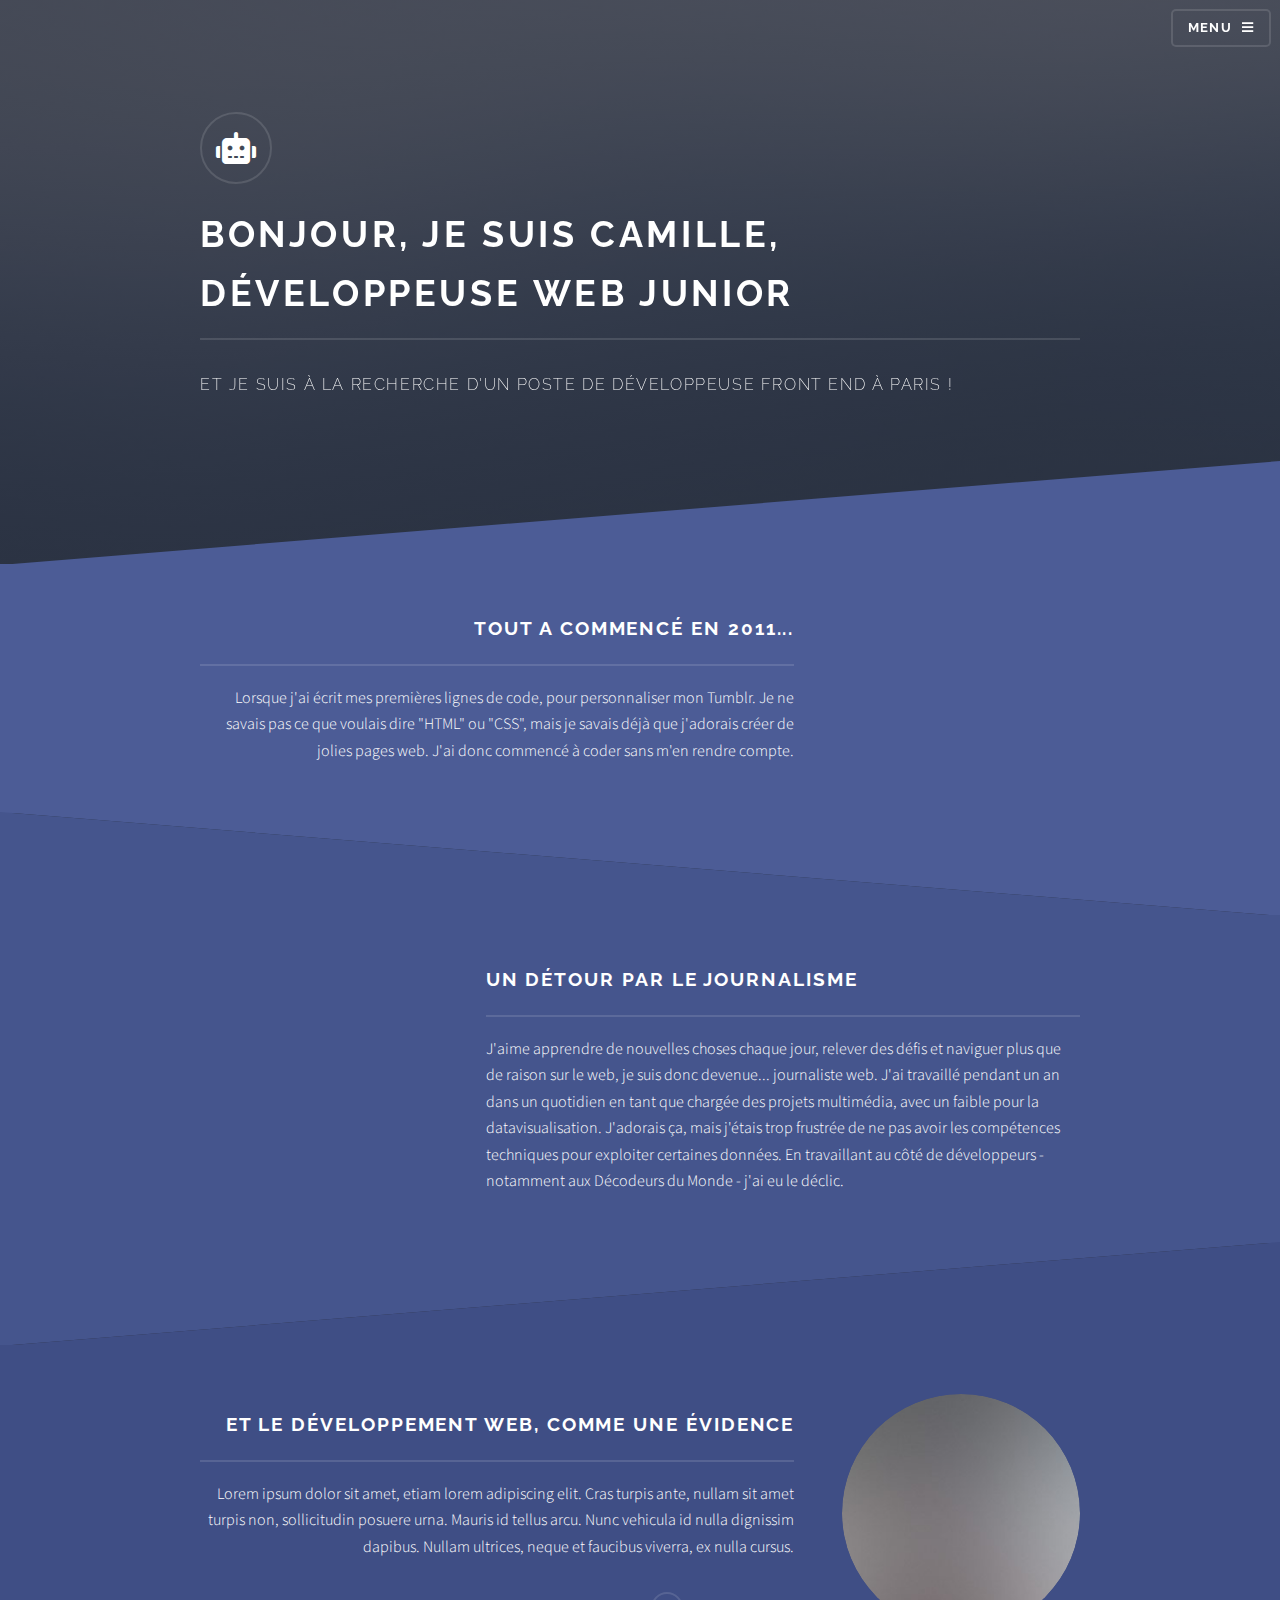
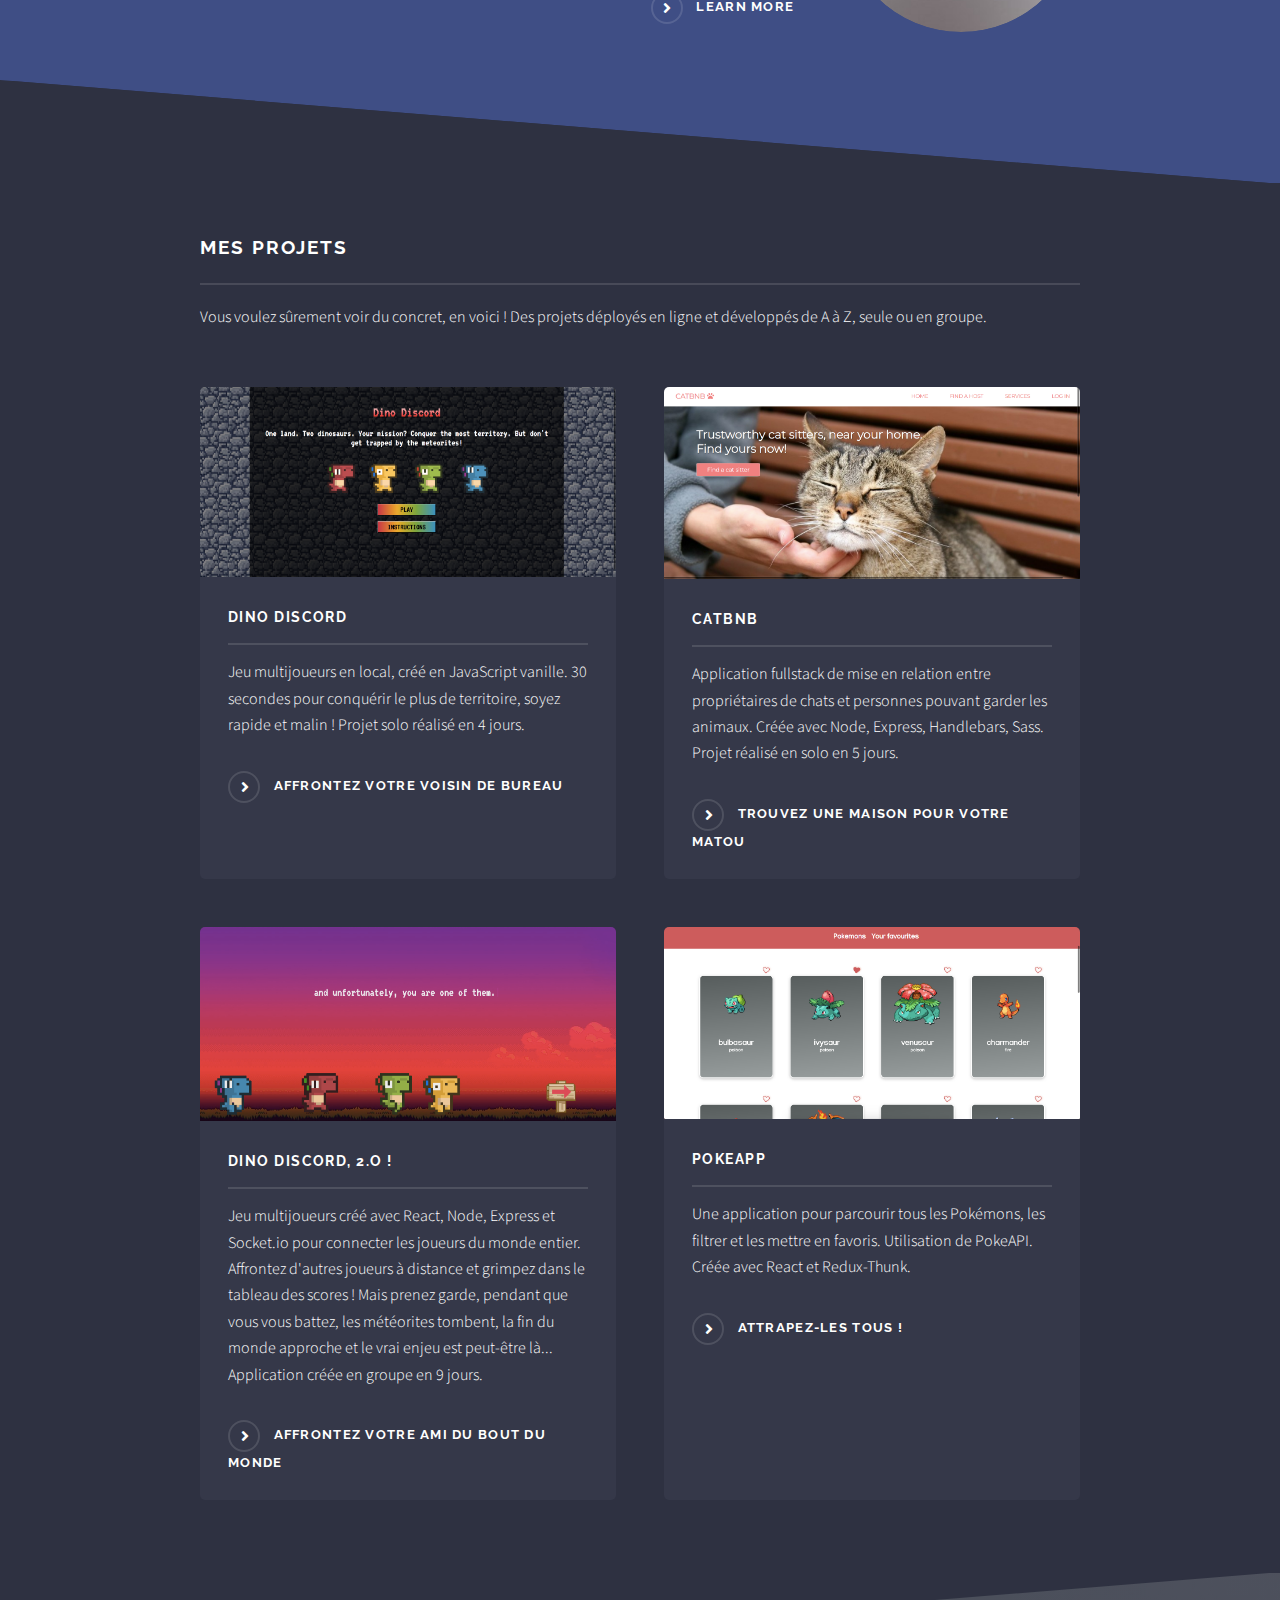
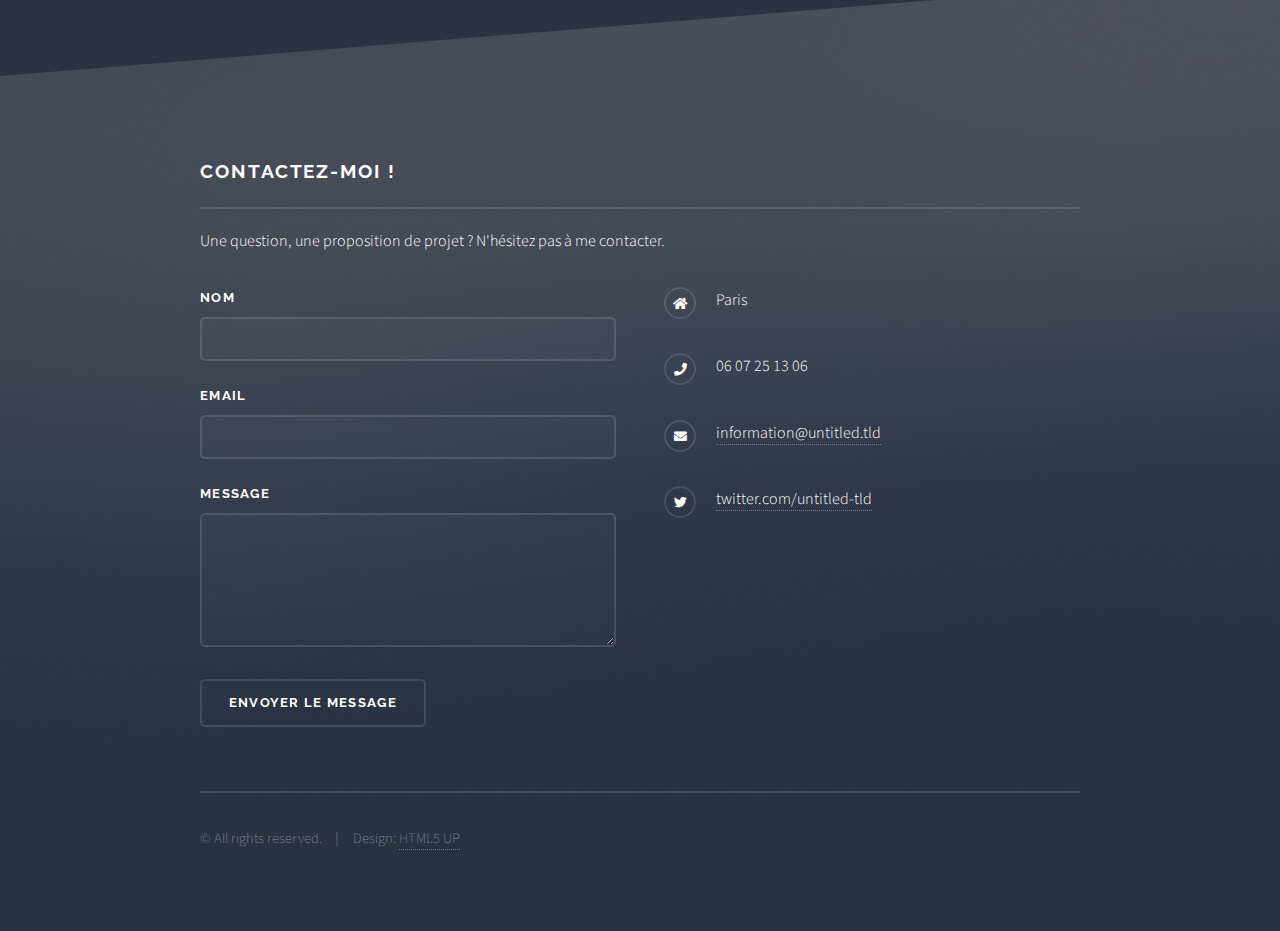
==== index.html @ 01e0acda "section journalisme ok" ====
<!DOCTYPE HTML>
<!--
	Solid State by HTML5 UP
	html5up.net | @ajlkn
	Free for personal and commercial use under the CCA 3.0 license (html5up.net/license)
-->
<html>
	<head>
		<title>Camille Charpentier | Développeuse web junior | React | JavaScript</title>
		<meta charset="utf-8" />
		<meta name="viewport" content="width=device-width, initial-scale=1, user-scalable=no" />
		<link rel="stylesheet" href="assets/css/main.css" />
		<noscript><link rel="stylesheet" href="assets/css/noscript.css" /></noscript>
	</head>
	<body class="is-preload">

		<!-- Page Wrapper -->
			<div id="page-wrapper">

				<!-- Header -->
					<header id="header" class="alt">
						<h1><a href="index.html">Camille Charpentier | Développeuse web junior</a></h1>
						<nav>
							<a href="#menu">Menu</a>
						</nav>
					</header>

				<!-- Menu -->
					<nav id="menu">
						<div class="inner">
							<h2>Menu</h2>
							<ul class="links">
								<li><a href="#">Home</a></li>
								<li><a href="#">Generic</a></li>
								<li><a href="#">Elements</a></li>
							</ul>
							<a href="#" class="close">Fermer</a>
						</div>
					</nav>

				<!-- Banner -->
					<section id="banner">
						<div class="inner">
							<div class="logo"><span class="icon"><i class="fas fa-robot"></i></span></div>
							<h2>Bonjour, je suis Camille, développeuse web junior</h2>
							<p>Et je suis à la recherche d'un poste de développeuse front end à Paris !</p>
						</div>
					</section>

				<!-- Wrapper -->
					<section id="wrapper">

						<!-- One -->
							<section id="one" class="wrapper spotlight style1">
								<div class="inner">
									<a href="#" class="image"><img src="https://i.imgur.com/peauWbw.gif" alt="" /></a>
									<div class="content">
										<h2 class="major">Tout a commencé en 2011...</h2>
										<p>Lorsque j'ai écrit mes premières lignes de code, pour personnaliser mon Tumblr. Je ne savais pas ce que voulais dire "HTML" ou "CSS", mais je savais déjà que j'adorais créer de jolies pages web. J'ai donc commencé à coder sans m'en rendre compte.</p>
									</div>
								</div>
							</section>

						<!-- Two -->
							<section id="two" class="wrapper alt spotlight style2">
								<div class="inner">
									<a href="#" class="image"><img src="./images/lemonde.gif" alt="" /></a>
									<div class="content">
										<h2 class="major">Un détour par le journalisme</h2>
										<p>J'aime apprendre de nouvelles choses chaque jour, relever des défis et naviguer plus que de raison sur le web, je suis donc devenue... journaliste web. J'ai travaillé pendant un an dans un quotidien en tant que chargée des projets multimédia, avec un faible pour la datavisualisation. J'adorais ça, mais j'étais trop frustrée de ne pas avoir les compétences techniques pour exploiter certaines données. En travaillant au côté de développeurs - notamment aux Décodeurs du Monde - j'ai eu le déclic.</p>
									</div>
								</div>
							</section>

						<!-- Three -->
							<section id="three" class="wrapper spotlight style3">
								<div class="inner">
									<a href="#" class="image"><img src="images/pic03.jpg" alt="" /></a>
									<div class="content">
										<h2 class="major">Et le développement web, comme une évidence</h2>
										<p>Lorem ipsum dolor sit amet, etiam lorem adipiscing elit. Cras turpis ante, nullam sit amet turpis non, sollicitudin posuere urna. Mauris id tellus arcu. Nunc vehicula id nulla dignissim dapibus. Nullam ultrices, neque et faucibus viverra, ex nulla cursus.</p>
										<a href="#" class="special">Learn more</a>
									</div>
								</div>
							</section>

						<!-- Four -->
							<section id="four" class="wrapper alt style1">
								<div class="inner">
									<h2 class="major">Mes projets</h2>
									<p> Vous voulez sûrement voir du concret, en voici ! Des projets déployés en ligne et développés de A à Z, seule ou en groupe.</p>
									<section class="features">
										<article>
											<a href="https://camcharp.github.io/game-dino-discord/" target="_blank" class="image"><img src="./images/dinodiscord.png" alt="dino discord" /></a>
											<h3 class="major">Dino Discord</h3>
											<p>Jeu multijoueurs en local, créé en JavaScript vanille. 30 secondes pour conquérir le plus de territoire, soyez rapide et malin ! Projet solo réalisé en 4 jours.</p>
											<a href="https://camcharp.github.io/game-dino-discord/" target="_blank" class="special">Affrontez votre voisin de bureau</a>
										</article>
										<article>
											<a href="https://catbnb-ironhack.herokuapp.com" target="_blank" class="image"><img src="./images/catbnb.png" alt="catbnb" /></a>
											<h3 class="major">CatBnb</h3>
											<p>Application fullstack de mise en relation entre propriétaires de chats et personnes pouvant garder les animaux. Créée avec Node, Express, Handlebars, Sass. Projet réalisé en solo en 5 jours.</p>
											<a href="https://catbnb-ironhack.herokuapp.com" target="_blank" class="special">Trouvez une maison pour votre matou</a>
										</article>
										<article>
											<a href="https://dinodiscord.herokuapp.com" target="_blank" class="image"><img src="./images/dinodiscord2.png" alt="dino discord 2.0" /></a>
											<h3 class="major">Dino Discord, 2.O !</h3>
											<p>Jeu multijoueurs créé avec React, Node, Express et Socket.io pour connecter les joueurs du monde entier. Affrontez d'autres joueurs à distance et grimpez dans le tableau des scores ! Mais prenez garde, pendant que vous vous battez, les météorites tombent, la fin du monde approche et le vrai enjeu est peut-être là... Application créée en groupe en 9 jours.</p>
											<a href="https://dinodiscord.herokuapp.com" target="_blank" class="special">Affrontez votre ami du bout du monde</a>
										</article>
										<article>
											<a href="https://pokemon-app-redux.netlify.com/" target="_blank" class="image"><img src="./images/pokeapp.png" alt="pokemon app" /></a>
											<h3 class="major">PokeApp</h3>
											<p>Une application pour parcourir tous les Pokémons, les filtrer et les mettre en favoris. Utilisation de PokeAPI. Créée avec React et Redux-Thunk.</p>
											<a href="https://pokemon-app-redux.netlify.com/" target="_blank" class="special">Attrapez-les tous !</a>
										</article>
									</section>
								</div>
							</section>

					</section>

				<!-- Footer -->
					<section id="footer">
						<div class="inner">
							<h2 class="major">Contactez-moi !</h2>
							<p>Une question, une proposition de projet ? N'hésitez pas à me contacter.</p>
							<form method="post" action="#">
								<div class="fields">
									<div class="field">
										<label for="name">Nom</label>
										<input type="text" name="name" id="name" />
									</div>
									<div class="field">
										<label for="email">Email</label>
										<input type="email" name="email" id="email" />
									</div>
									<div class="field">
										<label for="message">Message</label>
										<textarea name="message" id="message" rows="4"></textarea>
									</div>
								</div>
								<ul class="actions">
									<li><input type="submit" value="Envoyer le message" /></li>
								</ul>
							</form>
							<ul class="contact">
								<li class="icon solid fa-home">Paris</li>
								<li class="icon solid fa-phone">06 07 25 13 06</li>
								<li class="icon solid fa-envelope"><a href="#">information@untitled.tld</a></li>
								<li class="icon brands fa-twitter"><a href="#">twitter.com/untitled-tld</a></li>
							</ul>
							<ul class="copyright">
								<li>&copy; All rights reserved.</li><li>Design: <a href="http://html5up.net">HTML5 UP</a></li>
							</ul>
						</div>
					</section>

			</div>

		<!-- Scripts -->
			<script src="assets/js/jquery.min.js"></script>
			<script src="assets/js/jquery.scrollex.min.js"></script>
			<script src="assets/js/browser.min.js"></script>
			<script src="assets/js/breakpoints.min.js"></script>
			<script src="assets/js/util.js"></script>
			<script src="assets/js/main.js"></script>

	</body>
</html>
---- assets/css/main.css ----
@import url(fontawesome-all.min.css);
@import url("https://fonts.googleapis.com/css?family=Raleway:200,700|Source+Sans+Pro:300,600,300italic,600italic");

/*
	Solid State by HTML5 UP
	html5up.net | @ajlkn
	Free for personal and commercial use under the CCA 3.0 license (html5up.net/license)
*/

html, body, div, span, applet, object,
iframe, h1, h2, h3, h4, h5, h6, p, blockquote,
pre, a, abbr, acronym, address, big, cite,
code, del, dfn, em, img, ins, kbd, q, s, samp,
small, strike, strong, sub, sup, tt, var, b,
u, i, center, dl, dt, dd, ol, ul, li, fieldset,
form, label, legend, table, caption, tbody,
tfoot, thead, tr, th, td, article, aside,
canvas, details, embed, figure, figcaption,
footer, header, hgroup, menu, nav, output, ruby,
section, summary, time, mark, audio, video {
	margin: 0;
	padding: 0;
	border: 0;
	font-size: 100%;
	font: inherit;
	vertical-align: baseline;}

article, aside, details, figcaption, figure,
footer, header, hgroup, menu, nav, section {
	display: block;}

body {
	line-height: 1;
}

ol, ul {
	list-style: none;
}

blockquote, q {
	quotes: none;
}

	blockquote:before, blockquote:after, q:before, q:after {
		content: '';
		content: none;
	}

table {
	border-collapse: collapse;
	border-spacing: 0;
}

body {
	-webkit-text-size-adjust: none;
}

mark {
	background-color: transparent;
	color: inherit;
}

input::-moz-focus-inner {
	border: 0;
	padding: 0;
}

input, select, textarea {
	-moz-appearance: none;
	-webkit-appearance: none;
	-ms-appearance: none;
	appearance: none;
}

/* Basic */

	@-ms-viewport {
		width: device-width;
	}

	body {
		-ms-overflow-style: scrollbar;
	}

	@media screen and (max-width: 480px) {

		html, body {
			min-width: 320px;
		}

	}

	html {
		box-sizing: border-box;
	}

	*, *:before, *:after {
		box-sizing: inherit;
	}

	body {
		background-color: #2e3141;
		background-image: linear-gradient(to top, rgba(46, 49, 65, 0.8), rgba(46, 49, 65, 0.8)), url("../../images/bg.jpg");
		background-size: auto, cover;
		background-attachment: fixed, fixed;
		background-position: center, center;
	}

		body.is-preload *, body.is-preload *:before, body.is-preload *:after {
			-moz-animation: none !important;
			-webkit-animation: none !important;
			-ms-animation: none !important;
			animation: none !important;
			-moz-transition: none !important;
			-webkit-transition: none !important;
			-ms-transition: none !important;
			transition: none !important;
		}

/* Type */

	body, input, select, textarea {
		color: #ffffff;
		font-family: "Source Sans Pro", Helvetica, sans-serif;
		font-size: 16.5pt;
		font-weight: 300;
		line-height: 1.65;
	}

		@media screen and (max-width: 1680px) {

			body, input, select, textarea {
				font-size: 13pt;
			}

		}

		@media screen and (max-width: 1280px) {

			body, input, select, textarea {
				font-size: 12pt;
			}

		}

		@media screen and (max-width: 980px) {

			body, input, select, textarea {
				font-size: 12pt;
			}

		}

		@media screen and (max-width: 736px) {

			body, input, select, textarea {
				font-size: 12pt;
			}

		}

		@media screen and (max-width: 480px) {

			body, input, select, textarea {
				font-size: 12pt;
			}

		}

	a {
		-moz-transition: color 0.2s ease-in-out, border-bottom-color 0.2s ease-in-out;
		-webkit-transition: color 0.2s ease-in-out, border-bottom-color 0.2s ease-in-out;
		-ms-transition: color 0.2s ease-in-out, border-bottom-color 0.2s ease-in-out;
		transition: color 0.2s ease-in-out, border-bottom-color 0.2s ease-in-out;
		border-bottom: dotted 1px rgba(255, 255, 255, 0.35);
		color: #ffffff;
		text-decoration: none;
	}

		a:hover {
			border-bottom-color: transparent;
			color: #ffffff !important;
		}

		a.special:not(.button) {
			text-decoration: none;
			border-bottom: 0;
			display: block;
			font-family: Raleway, Helvetica, sans-serif;
			font-size: 0.8em;
			font-weight: 700;
			letter-spacing: 0.1em;
			margin: 0 0 2em 0;
			text-transform: uppercase;
		}

			a.special:not(.button):before {
				-moz-osx-font-smoothing: grayscale;
				-webkit-font-smoothing: antialiased;
				display: inline-block;
				font-style: normal;
				font-variant: normal;
				text-rendering: auto;
				line-height: 1;
				text-transform: none !important;
				font-family: 'Font Awesome 5 Free';
				font-weight: 900;
			}

			a.special:not(.button):before {
				-moz-transition: background-color 0.2s ease-in-out;
				-webkit-transition: background-color 0.2s ease-in-out;
				-ms-transition: background-color 0.2s ease-in-out;
				transition: background-color 0.2s ease-in-out;
				border-radius: 100%;
				border: solid 2px rgba(255, 255, 255, 0.125);
				content: '\f105';
				display: inline-block;
				font-size: 1.25em;
				height: 2em;
				line-height: 1.75em;
				margin-right: 0.85em;
				text-align: center;
				text-indent: 0.15em;
				vertical-align: middle;
				width: 2em;
			}

			a.special:not(.button):hover:before {
				background-color: rgba(255, 255, 255, 0.025);
			}

			a.special:not(.button):active:before {
				background-color: rgba(255, 255, 255, 0.075);
			}

	strong, b {
		color: #ffffff;
		font-weight: 600;
	}

	em, i {
		font-style: italic;
	}

	p {
		margin: 0 0 2em 0;
	}

	h1, h2, h3, h4, h5, h6 {
		color: #ffffff;
		font-family: Raleway, Helvetica, sans-serif;
		font-weight: 700;
		letter-spacing: 0.1em;
		margin: 0 0 1em 0;
		text-transform: uppercase;
	}

		h1 a, h2 a, h3 a, h4 a, h5 a, h6 a {
			color: inherit;
			text-decoration: none;
			border-bottom: 0;
		}

		h1 span, h2 span, h3 span, h4 span, h5 span, h6 span {
			font-weight: 200;
		}

		h1.major, h2.major, h3.major, h4.major, h5.major, h6.major {
			padding-bottom: 1em;
			border-bottom: solid 2px rgba(255, 255, 255, 0.125);
		}

	h2 {
		font-size: 1.2em;
	}

	h3 {
		font-size: 0.9em;
	}

	h4 {
		font-size: 0.7em;
	}

	h5 {
		font-size: 0.7em;
	}

	h6 {
		font-size: 0.7em;
	}

	@media screen and (max-width: 736px) {

		h2 {
			font-size: 1em;
		}

		h3 {
			font-size: 0.8em;
		}

	}

	sub {
		font-size: 0.8em;
		position: relative;
		top: 0.5em;
	}

	sup {
		font-size: 0.8em;
		position: relative;
		top: -0.5em;
	}

	blockquote {
		border-left: solid 4px rgba(255, 255, 255, 0.125);
		font-style: italic;
		margin: 0 0 2em 0;
		padding: 0.5em 0 0.5em 2em;
	}

	code {
		background: rgba(255, 255, 255, 0.025);
		border-radius: 5px;
		border: solid 2px rgba(255, 255, 255, 0.125);
		font-family: "Courier New", monospace;
		font-size: 0.9em;
		margin: 0 0.25em;
		padding: 0.25em 0.65em;
	}

	pre {
		-webkit-overflow-scrolling: touch;
		font-family: "Courier New", monospace;
		font-size: 0.9em;
		margin: 0 0 2em 0;
	}

		pre code {
			display: block;
			line-height: 1.75em;
			padding: 1em 1.5em;
			overflow-x: auto;
		}

	hr {
		border: 0;
		border-bottom: solid 2px rgba(255, 255, 255, 0.125);
		margin: 2.5em 0;
	}

		hr.major {
			margin: 4em 0;
		}

	.align-left {
		text-align: left;
	}

	.align-center {
		text-align: center;
	}

	.align-right {
		text-align: right;
	}

/* Row */

	.row {
		display: flex;
		flex-wrap: wrap;
		box-sizing: border-box;
		align-items: stretch;
	}

		.row > * {
			box-sizing: border-box;
		}

		.row.gtr-uniform > * > :last-child {
			margin-bottom: 0;
		}

		.row.aln-left {
			justify-content: flex-start;
		}

		.row.aln-center {
			justify-content: center;
		}

		.row.aln-right {
			justify-content: flex-end;
		}

		.row.aln-top {
			align-items: flex-start;
		}

		.row.aln-middle {
			align-items: center;
		}

		.row.aln-bottom {
			align-items: flex-end;
		}

		.row > .imp {
			order: -1;
		}

		.row > .col-1 {
			width: 8.33333%;
		}

		.row > .off-1 {
			margin-left: 8.33333%;
		}

		.row > .col-2 {
			width: 16.66667%;
		}

		.row > .off-2 {
			margin-left: 16.66667%;
		}

		.row > .col-3 {
			width: 25%;
		}

		.row > .off-3 {
			margin-left: 25%;
		}

		.row > .col-4 {
			width: 33.33333%;
		}

		.row > .off-4 {
			margin-left: 33.33333%;
		}

		.row > .col-5 {
			width: 41.66667%;
		}

		.row > .off-5 {
			margin-left: 41.66667%;
		}

		.row > .col-6 {
			width: 50%;
		}

		.row > .off-6 {
			margin-left: 50%;
		}

		.row > .col-7 {
			width: 58.33333%;
		}

		.row > .off-7 {
			margin-left: 58.33333%;
		}

		.row > .col-8 {
			width: 66.66667%;
		}

		.row > .off-8 {
			margin-left: 66.66667%;
		}

		.row > .col-9 {
			width: 75%;
		}

		.row > .off-9 {
			margin-left: 75%;
		}

		.row > .col-10 {
			width: 83.33333%;
		}

		.row > .off-10 {
			margin-left: 83.33333%;
		}

		.row > .col-11 {
			width: 91.66667%;
		}

		.row > .off-11 {
			margin-left: 91.66667%;
		}

		.row > .col-12 {
			width: 100%;
		}

		.row > .off-12 {
			margin-left: 100%;
		}

		.row.gtr-0 {
			margin-top: 0;
			margin-left: 0em;
		}

			.row.gtr-0 > * {
				padding: 0 0 0 0em;
			}

			.row.gtr-0.gtr-uniform {
				margin-top: 0em;
			}

				.row.gtr-0.gtr-uniform > * {
					padding-top: 0em;
				}

		.row.gtr-25 {
			margin-top: 0;
			margin-left: -0.4375em;
		}

			.row.gtr-25 > * {
				padding: 0 0 0 0.4375em;
			}

			.row.gtr-25.gtr-uniform {
				margin-top: -0.4375em;
			}

				.row.gtr-25.gtr-uniform > * {
					padding-top: 0.4375em;
				}

		.row.gtr-50 {
			margin-top: 0;
			margin-left: -0.875em;
		}

			.row.gtr-50 > * {
				padding: 0 0 0 0.875em;
			}

			.row.gtr-50.gtr-uniform {
				margin-top: -0.875em;
			}

				.row.gtr-50.gtr-uniform > * {
					padding-top: 0.875em;
				}

		.row {
			margin-top: 0;
			margin-left: -1.75em;
		}

			.row > * {
				padding: 0 0 0 1.75em;
			}

			.row.gtr-uniform {
				margin-top: -1.75em;
			}

				.row.gtr-uniform > * {
					padding-top: 1.75em;
				}

		.row.gtr-150 {
			margin-top: 0;
			margin-left: -2.625em;
		}

			.row.gtr-150 > * {
				padding: 0 0 0 2.625em;
			}

			.row.gtr-150.gtr-uniform {
				margin-top: -2.625em;
			}

				.row.gtr-150.gtr-uniform > * {
					padding-top: 2.625em;
				}

		.row.gtr-200 {
			margin-top: 0;
			margin-left: -3.5em;
		}

			.row.gtr-200 > * {
				padding: 0 0 0 3.5em;
			}

			.row.gtr-200.gtr-uniform {
				margin-top: -3.5em;
			}

				.row.gtr-200.gtr-uniform > * {
					padding-top: 3.5em;
				}

		@media screen and (max-width: 1680px) {

			.row {
				display: flex;
				flex-wrap: wrap;
				box-sizing: border-box;
				align-items: stretch;
			}

				.row > * {
					box-sizing: border-box;
				}

				.row.gtr-uniform > * > :last-child {
					margin-bottom: 0;
				}

				.row.aln-left {
					justify-content: flex-start;
				}

				.row.aln-center {
					justify-content: center;
				}

				.row.aln-right {
					justify-content: flex-end;
				}

				.row.aln-top {
					align-items: flex-start;
				}

				.row.aln-middle {
					align-items: center;
				}

				.row.aln-bottom {
					align-items: flex-end;
				}

				.row > .imp-xlarge {
					order: -1;
				}

				.row > .col-1-xlarge {
					width: 8.33333%;
				}

				.row > .off-1-xlarge {
					margin-left: 8.33333%;
				}

				.row > .col-2-xlarge {
					width: 16.66667%;
				}

				.row > .off-2-xlarge {
					margin-left: 16.66667%;
				}

				.row > .col-3-xlarge {
					width: 25%;
				}

				.row > .off-3-xlarge {
					margin-left: 25%;
				}

				.row > .col-4-xlarge {
					width: 33.33333%;
				}

				.row > .off-4-xlarge {
					margin-left: 33.33333%;
				}

				.row > .col-5-xlarge {
					width: 41.66667%;
				}

				.row > .off-5-xlarge {
					margin-left: 41.66667%;
				}

				.row > .col-6-xlarge {
					width: 50%;
				}

				.row > .off-6-xlarge {
					margin-left: 50%;
				}

				.row > .col-7-xlarge {
					width: 58.33333%;
				}

				.row > .off-7-xlarge {
					margin-left: 58.33333%;
				}

				.row > .col-8-xlarge {
					width: 66.66667%;
				}

				.row > .off-8-xlarge {
					margin-left: 66.66667%;
				}

				.row > .col-9-xlarge {
					width: 75%;
				}

				.row > .off-9-xlarge {
					margin-left: 75%;
				}

				.row > .col-10-xlarge {
					width: 83.33333%;
				}

				.row > .off-10-xlarge {
					margin-left: 83.33333%;
				}

				.row > .col-11-xlarge {
					width: 91.66667%;
				}

				.row > .off-11-xlarge {
					margin-left: 91.66667%;
				}

				.row > .col-12-xlarge {
					width: 100%;
				}

				.row > .off-12-xlarge {
					margin-left: 100%;
				}

				.row.gtr-0 {
					margin-top: 0;
					margin-left: 0em;
				}

					.row.gtr-0 > * {
						padding: 0 0 0 0em;
					}

					.row.gtr-0.gtr-uniform {
						margin-top: 0em;
					}

						.row.gtr-0.gtr-uniform > * {
							padding-top: 0em;
						}

				.row.gtr-25 {
					margin-top: 0;
					margin-left: -0.4375em;
				}

					.row.gtr-25 > * {
						padding: 0 0 0 0.4375em;
					}

					.row.gtr-25.gtr-uniform {
						margin-top: -0.4375em;
					}

						.row.gtr-25.gtr-uniform > * {
							padding-top: 0.4375em;
						}

				.row.gtr-50 {
					margin-top: 0;
					margin-left: -0.875em;
				}

					.row.gtr-50 > * {
						padding: 0 0 0 0.875em;
					}

					.row.gtr-50.gtr-uniform {
						margin-top: -0.875em;
					}

						.row.gtr-50.gtr-uniform > * {
							padding-top: 0.875em;
						}

				.row {
					margin-top: 0;
					margin-left: -1.75em;
				}

					.row > * {
						padding: 0 0 0 1.75em;
					}

					.row.gtr-uniform {
						margin-top: -1.75em;
					}

						.row.gtr-uniform > * {
							padding-top: 1.75em;
						}

				.row.gtr-150 {
					margin-top: 0;
					margin-left: -2.625em;
				}

					.row.gtr-150 > * {
						padding: 0 0 0 2.625em;
					}

					.row.gtr-150.gtr-uniform {
						margin-top: -2.625em;
					}

						.row.gtr-150.gtr-uniform > * {
							padding-top: 2.625em;
						}

				.row.gtr-200 {
					margin-top: 0;
					margin-left: -3.5em;
				}

					.row.gtr-200 > * {
						padding: 0 0 0 3.5em;
					}

					.row.gtr-200.gtr-uniform {
						margin-top: -3.5em;
					}

						.row.gtr-200.gtr-uniform > * {
							padding-top: 3.5em;
						}

		}

		@media screen and (max-width: 1280px) {

			.row {
				display: flex;
				flex-wrap: wrap;
				box-sizing: border-box;
				align-items: stretch;
			}

				.row > * {
					box-sizing: border-box;
				}

				.row.gtr-uniform > * > :last-child {
					margin-bottom: 0;
				}

				.row.aln-left {
					justify-content: flex-start;
				}

				.row.aln-center {
					justify-content: center;
				}

				.row.aln-right {
					justify-content: flex-end;
				}

				.row.aln-top {
					align-items: flex-start;
				}

				.row.aln-middle {
					align-items: center;
				}

				.row.aln-bottom {
					align-items: flex-end;
				}

				.row > .imp-large {
					order: -1;
				}

				.row > .col-1-large {
					width: 8.33333%;
				}

				.row > .off-1-large {
					margin-left: 8.33333%;
				}

				.row > .col-2-large {
					width: 16.66667%;
				}

				.row > .off-2-large {
					margin-left: 16.66667%;
				}

				.row > .col-3-large {
					width: 25%;
				}

				.row > .off-3-large {
					margin-left: 25%;
				}

				.row > .col-4-large {
					width: 33.33333%;
				}

				.row > .off-4-large {
					margin-left: 33.33333%;
				}

				.row > .col-5-large {
					width: 41.66667%;
				}

				.row > .off-5-large {
					margin-left: 41.66667%;
				}

				.row > .col-6-large {
					width: 50%;
				}

				.row > .off-6-large {
					margin-left: 50%;
				}

				.row > .col-7-large {
					width: 58.33333%;
				}

				.row > .off-7-large {
					margin-left: 58.33333%;
				}

				.row > .col-8-large {
					width: 66.66667%;
				}

				.row > .off-8-large {
					margin-left: 66.66667%;
				}

				.row > .col-9-large {
					width: 75%;
				}

				.row > .off-9-large {
					margin-left: 75%;
				}

				.row > .col-10-large {
					width: 83.33333%;
				}

				.row > .off-10-large {
					margin-left: 83.33333%;
				}

				.row > .col-11-large {
					width: 91.66667%;
				}

				.row > .off-11-large {
					margin-left: 91.66667%;
				}

				.row > .col-12-large {
					width: 100%;
				}

				.row > .off-12-large {
					margin-left: 100%;
				}

				.row.gtr-0 {
					margin-top: 0;
					margin-left: 0em;
				}

					.row.gtr-0 > * {
						padding: 0 0 0 0em;
					}

					.row.gtr-0.gtr-uniform {
						margin-top: 0em;
					}

						.row.gtr-0.gtr-uniform > * {
							padding-top: 0em;
						}

				.row.gtr-25 {
					margin-top: 0;
					margin-left: -0.4375em;
				}

					.row.gtr-25 > * {
						padding: 0 0 0 0.4375em;
					}

					.row.gtr-25.gtr-uniform {
						margin-top: -0.4375em;
					}

						.row.gtr-25.gtr-uniform > * {
							padding-top: 0.4375em;
						}

				.row.gtr-50 {
					margin-top: 0;
					margin-left: -0.875em;
				}

					.row.gtr-50 > * {
						padding: 0 0 0 0.875em;
					}

					.row.gtr-50.gtr-uniform {
						margin-top: -0.875em;
					}

						.row.gtr-50.gtr-uniform > * {
							padding-top: 0.875em;
						}

				.row {
					margin-top: 0;
					margin-left: -1.75em;
				}

					.row > * {
						padding: 0 0 0 1.75em;
					}

					.row.gtr-uniform {
						margin-top: -1.75em;
					}

						.row.gtr-uniform > * {
							padding-top: 1.75em;
						}

				.row.gtr-150 {
					margin-top: 0;
					margin-left: -2.625em;
				}

					.row.gtr-150 > * {
						padding: 0 0 0 2.625em;
					}

					.row.gtr-150.gtr-uniform {
						margin-top: -2.625em;
					}

						.row.gtr-150.gtr-uniform > * {
							padding-top: 2.625em;
						}

				.row.gtr-200 {
					margin-top: 0;
					margin-left: -3.5em;
				}

					.row.gtr-200 > * {
						padding: 0 0 0 3.5em;
					}

					.row.gtr-200.gtr-uniform {
						margin-top: -3.5em;
					}

						.row.gtr-200.gtr-uniform > * {
							padding-top: 3.5em;
						}

		}

		@media screen and (max-width: 980px) {

			.row {
				display: flex;
				flex-wrap: wrap;
				box-sizing: border-box;
				align-items: stretch;
			}

				.row > * {
					box-sizing: border-box;
				}

				.row.gtr-uniform > * > :last-child {
					margin-bottom: 0;
				}

				.row.aln-left {
					justify-content: flex-start;
				}

				.row.aln-center {
					justify-content: center;
				}

				.row.aln-right {
					justify-content: flex-end;
				}

				.row.aln-top {
					align-items: flex-start;
				}

				.row.aln-middle {
					align-items: center;
				}

				.row.aln-bottom {
					align-items: flex-end;
				}

				.row > .imp-medium {
					order: -1;
				}

				.row > .col-1-medium {
					width: 8.33333%;
				}

				.row > .off-1-medium {
					margin-left: 8.33333%;
				}

				.row > .col-2-medium {
					width: 16.66667%;
				}

				.row > .off-2-medium {
					margin-left: 16.66667%;
				}

				.row > .col-3-medium {
					width: 25%;
				}

				.row > .off-3-medium {
					margin-left: 25%;
				}

				.row > .col-4-medium {
					width: 33.33333%;
				}

				.row > .off-4-medium {
					margin-left: 33.33333%;
				}

				.row > .col-5-medium {
					width: 41.66667%;
				}

				.row > .off-5-medium {
					margin-left: 41.66667%;
				}

				.row > .col-6-medium {
					width: 50%;
				}

				.row > .off-6-medium {
					margin-left: 50%;
				}

				.row > .col-7-medium {
					width: 58.33333%;
				}

				.row > .off-7-medium {
					margin-left: 58.33333%;
				}

				.row > .col-8-medium {
					width: 66.66667%;
				}

				.row > .off-8-medium {
					margin-left: 66.66667%;
				}

				.row > .col-9-medium {
					width: 75%;
				}

				.row > .off-9-medium {
					margin-left: 75%;
				}

				.row > .col-10-medium {
					width: 83.33333%;
				}

				.row > .off-10-medium {
					margin-left: 83.33333%;
				}

				.row > .col-11-medium {
					width: 91.66667%;
				}

				.row > .off-11-medium {
					margin-left: 91.66667%;
				}

				.row > .col-12-medium {
					width: 100%;
				}

				.row > .off-12-medium {
					margin-left: 100%;
				}

				.row.gtr-0 {
					margin-top: 0;
					margin-left: 0em;
				}

					.row.gtr-0 > * {
						padding: 0 0 0 0em;
					}

					.row.gtr-0.gtr-uniform {
						margin-top: 0em;
					}

						.row.gtr-0.gtr-uniform > * {
							padding-top: 0em;
						}

				.row.gtr-25 {
					margin-top: 0;
					margin-left: -0.4375em;
				}

					.row.gtr-25 > * {
						padding: 0 0 0 0.4375em;
					}

					.row.gtr-25.gtr-uniform {
						margin-top: -0.4375em;
					}

						.row.gtr-25.gtr-uniform > * {
							padding-top: 0.4375em;
						}

				.row.gtr-50 {
					margin-top: 0;
					margin-left: -0.875em;
				}

					.row.gtr-50 > * {
						padding: 0 0 0 0.875em;
					}

					.row.gtr-50.gtr-uniform {
						margin-top: -0.875em;
					}

						.row.gtr-50.gtr-uniform > * {
							padding-top: 0.875em;
						}

				.row {
					margin-top: 0;
					margin-left: -1.75em;
				}

					.row > * {
						padding: 0 0 0 1.75em;
					}

					.row.gtr-uniform {
						margin-top: -1.75em;
					}

						.row.gtr-uniform > * {
							padding-top: 1.75em;
						}

				.row.gtr-150 {
					margin-top: 0;
					margin-left: -2.625em;
				}

					.row.gtr-150 > * {
						padding: 0 0 0 2.625em;
					}

					.row.gtr-150.gtr-uniform {
						margin-top: -2.625em;
					}

						.row.gtr-150.gtr-uniform > * {
							padding-top: 2.625em;
						}

				.row.gtr-200 {
					margin-top: 0;
					margin-left: -3.5em;
				}

					.row.gtr-200 > * {
						padding: 0 0 0 3.5em;
					}

					.row.gtr-200.gtr-uniform {
						margin-top: -3.5em;
					}

						.row.gtr-200.gtr-uniform > * {
							padding-top: 3.5em;
						}

		}

		@media screen and (max-width: 736px) {

			.row {
				display: flex;
				flex-wrap: wrap;
				box-sizing: border-box;
				align-items: stretch;
			}

				.row > * {
					box-sizing: border-box;
				}

				.row.gtr-uniform > * > :last-child {
					margin-bottom: 0;
				}

				.row.aln-left {
					justify-content: flex-start;
				}

				.row.aln-center {
					justify-content: center;
				}

				.row.aln-right {
					justify-content: flex-end;
				}

				.row.aln-top {
					align-items: flex-start;
				}

				.row.aln-middle {
					align-items: center;
				}

				.row.aln-bottom {
					align-items: flex-end;
				}

				.row > .imp-small {
					order: -1;
				}

				.row > .col-1-small {
					width: 8.33333%;
				}

				.row > .off-1-small {
					margin-left: 8.33333%;
				}

				.row > .col-2-small {
					width: 16.66667%;
				}

				.row > .off-2-small {
					margin-left: 16.66667%;
				}

				.row > .col-3-small {
					width: 25%;
				}

				.row > .off-3-small {
					margin-left: 25%;
				}

				.row > .col-4-small {
					width: 33.33333%;
				}

				.row > .off-4-small {
					margin-left: 33.33333%;
				}

				.row > .col-5-small {
					width: 41.66667%;
				}

				.row > .off-5-small {
					margin-left: 41.66667%;
				}

				.row > .col-6-small {
					width: 50%;
				}

				.row > .off-6-small {
					margin-left: 50%;
				}

				.row > .col-7-small {
					width: 58.33333%;
				}

				.row > .off-7-small {
					margin-left: 58.33333%;
				}

				.row > .col-8-small {
					width: 66.66667%;
				}

				.row > .off-8-small {
					margin-left: 66.66667%;
				}

				.row > .col-9-small {
					width: 75%;
				}

				.row > .off-9-small {
					margin-left: 75%;
				}

				.row > .col-10-small {
					width: 83.33333%;
				}

				.row > .off-10-small {
					margin-left: 83.33333%;
				}

				.row > .col-11-small {
					width: 91.66667%;
				}

				.row > .off-11-small {
					margin-left: 91.66667%;
				}

				.row > .col-12-small {
					width: 100%;
				}

				.row > .off-12-small {
					margin-left: 100%;
				}

				.row.gtr-0 {
					margin-top: 0;
					margin-left: 0em;
				}

					.row.gtr-0 > * {
						padding: 0 0 0 0em;
					}

					.row.gtr-0.gtr-uniform {
						margin-top: 0em;
					}

						.row.gtr-0.gtr-uniform > * {
							padding-top: 0em;
						}

				.row.gtr-25 {
					margin-top: 0;
					margin-left: -0.3125em;
				}

					.row.gtr-25 > * {
						padding: 0 0 0 0.3125em;
					}

					.row.gtr-25.gtr-uniform {
						margin-top: -0.3125em;
					}

						.row.gtr-25.gtr-uniform > * {
							padding-top: 0.3125em;
						}

				.row.gtr-50 {
					margin-top: 0;
					margin-left: -0.625em;
				}

					.row.gtr-50 > * {
						padding: 0 0 0 0.625em;
					}

					.row.gtr-50.gtr-uniform {
						margin-top: -0.625em;
					}

						.row.gtr-50.gtr-uniform > * {
							padding-top: 0.625em;
						}

				.row {
					margin-top: 0;
					margin-left: -1.25em;
				}

					.row > * {
						padding: 0 0 0 1.25em;
					}

					.row.gtr-uniform {
						margin-top: -1.25em;
					}

						.row.gtr-uniform > * {
							padding-top: 1.25em;
						}

				.row.gtr-150 {
					margin-top: 0;
					margin-left: -1.875em;
				}

					.row.gtr-150 > * {
						padding: 0 0 0 1.875em;
					}

					.row.gtr-150.gtr-uniform {
						margin-top: -1.875em;
					}

						.row.gtr-150.gtr-uniform > * {
							padding-top: 1.875em;
						}

				.row.gtr-200 {
					margin-top: 0;
					margin-left: -2.5em;
				}

					.row.gtr-200 > * {
						padding: 0 0 0 2.5em;
					}

					.row.gtr-200.gtr-uniform {
						margin-top: -2.5em;
					}

						.row.gtr-200.gtr-uniform > * {
							padding-top: 2.5em;
						}

		}

		@media screen and (max-width: 480px) {

			.row {
				display: flex;
				flex-wrap: wrap;
				box-sizing: border-box;
				align-items: stretch;
			}

				.row > * {
					box-sizing: border-box;
				}

				.row.gtr-uniform > * > :last-child {
					margin-bottom: 0;
				}

				.row.aln-left {
					justify-content: flex-start;
				}

				.row.aln-center {
					justify-content: center;
				}

				.row.aln-right {
					justify-content: flex-end;
				}

				.row.aln-top {
					align-items: flex-start;
				}

				.row.aln-middle {
					align-items: center;
				}

				.row.aln-bottom {
					align-items: flex-end;
				}

				.row > .imp-xsmall {
					order: -1;
				}

				.row > .col-1-xsmall {
					width: 8.33333%;
				}

				.row > .off-1-xsmall {
					margin-left: 8.33333%;
				}

				.row > .col-2-xsmall {
					width: 16.66667%;
				}

				.row > .off-2-xsmall {
					margin-left: 16.66667%;
				}

				.row > .col-3-xsmall {
					width: 25%;
				}

				.row > .off-3-xsmall {
					margin-left: 25%;
				}

				.row > .col-4-xsmall {
					width: 33.33333%;
				}

				.row > .off-4-xsmall {
					margin-left: 33.33333%;
				}

				.row > .col-5-xsmall {
					width: 41.66667%;
				}

				.row > .off-5-xsmall {
					margin-left: 41.66667%;
				}

				.row > .col-6-xsmall {
					width: 50%;
				}

				.row > .off-6-xsmall {
					margin-left: 50%;
				}

				.row > .col-7-xsmall {
					width: 58.33333%;
				}

				.row > .off-7-xsmall {
					margin-left: 58.33333%;
				}

				.row > .col-8-xsmall {
					width: 66.66667%;
				}

				.row > .off-8-xsmall {
					margin-left: 66.66667%;
				}

				.row > .col-9-xsmall {
					width: 75%;
				}

				.row > .off-9-xsmall {
					margin-left: 75%;
				}

				.row > .col-10-xsmall {
					width: 83.33333%;
				}

				.row > .off-10-xsmall {
					margin-left: 83.33333%;
				}

				.row > .col-11-xsmall {
					width: 91.66667%;
				}

				.row > .off-11-xsmall {
					margin-left: 91.66667%;
				}

				.row > .col-12-xsmall {
					width: 100%;
				}

				.row > .off-12-xsmall {
					margin-left: 100%;
				}

				.row.gtr-0 {
					margin-top: 0;
					margin-left: 0em;
				}

					.row.gtr-0 > * {
						padding: 0 0 0 0em;
					}

					.row.gtr-0.gtr-uniform {
						margin-top: 0em;
					}

						.row.gtr-0.gtr-uniform > * {
							padding-top: 0em;
						}

				.row.gtr-25 {
					margin-top: 0;
					margin-left: -0.3125em;
				}

					.row.gtr-25 > * {
						padding: 0 0 0 0.3125em;
					}

					.row.gtr-25.gtr-uniform {
						margin-top: -0.3125em;
					}

						.row.gtr-25.gtr-uniform > * {
							padding-top: 0.3125em;
						}

				.row.gtr-50 {
					margin-top: 0;
					margin-left: -0.625em;
				}

					.row.gtr-50 > * {
						padding: 0 0 0 0.625em;
					}

					.row.gtr-50.gtr-uniform {
						margin-top: -0.625em;
					}

						.row.gtr-50.gtr-uniform > * {
							padding-top: 0.625em;
						}

				.row {
					margin-top: 0;
					margin-left: -1.25em;
				}

					.row > * {
						padding: 0 0 0 1.25em;
					}

					.row.gtr-uniform {
						margin-top: -1.25em;
					}

						.row.gtr-uniform > * {
							padding-top: 1.25em;
						}

				.row.gtr-150 {
					margin-top: 0;
					margin-left: -1.875em;
				}

					.row.gtr-150 > * {
						padding: 0 0 0 1.875em;
					}

					.row.gtr-150.gtr-uniform {
						margin-top: -1.875em;
					}

						.row.gtr-150.gtr-uniform > * {
							padding-top: 1.875em;
						}

				.row.gtr-200 {
					margin-top: 0;
					margin-left: -2.5em;
				}

					.row.gtr-200 > * {
						padding: 0 0 0 2.5em;
					}

					.row.gtr-200.gtr-uniform {
						margin-top: -2.5em;
					}

						.row.gtr-200.gtr-uniform > * {
							padding-top: 2.5em;
						}

		}

		@media screen and (max-width: 360px) {

			.row {
				display: flex;
				flex-wrap: wrap;
				box-sizing: border-box;
				align-items: stretch;
			}

				.row > * {
					box-sizing: border-box;
				}

				.row.gtr-uniform > * > :last-child {
					margin-bottom: 0;
				}

				.row.aln-left {
					justify-content: flex-start;
				}

				.row.aln-center {
					justify-content: center;
				}

				.row.aln-right {
					justify-content: flex-end;
				}

				.row.aln-top {
					align-items: flex-start;
				}

				.row.aln-middle {
					align-items: center;
				}

				.row.aln-bottom {
					align-items: flex-end;
				}

				.row > .imp-xxsmall {
					order: -1;
				}

				.row > .col-1-xxsmall {
					width: 8.33333%;
				}

				.row > .off-1-xxsmall {
					margin-left: 8.33333%;
				}

				.row > .col-2-xxsmall {
					width: 16.66667%;
				}

				.row > .off-2-xxsmall {
					margin-left: 16.66667%;
				}

				.row > .col-3-xxsmall {
					width: 25%;
				}

				.row > .off-3-xxsmall {
					margin-left: 25%;
				}

				.row > .col-4-xxsmall {
					width: 33.33333%;
				}

				.row > .off-4-xxsmall {
					margin-left: 33.33333%;
				}

				.row > .col-5-xxsmall {
					width: 41.66667%;
				}

				.row > .off-5-xxsmall {
					margin-left: 41.66667%;
				}

				.row > .col-6-xxsmall {
					width: 50%;
				}

				.row > .off-6-xxsmall {
					margin-left: 50%;
				}

				.row > .col-7-xxsmall {
					width: 58.33333%;
				}

				.row > .off-7-xxsmall {
					margin-left: 58.33333%;
				}

				.row > .col-8-xxsmall {
					width: 66.66667%;
				}

				.row > .off-8-xxsmall {
					margin-left: 66.66667%;
				}

				.row > .col-9-xxsmall {
					width: 75%;
				}

				.row > .off-9-xxsmall {
					margin-left: 75%;
				}

				.row > .col-10-xxsmall {
					width: 83.33333%;
				}

				.row > .off-10-xxsmall {
					margin-left: 83.33333%;
				}

				.row > .col-11-xxsmall {
					width: 91.66667%;
				}

				.row > .off-11-xxsmall {
					margin-left: 91.66667%;
				}

				.row > .col-12-xxsmall {
					width: 100%;
				}

				.row > .off-12-xxsmall {
					margin-left: 100%;
				}

				.row.gtr-0 {
					margin-top: 0;
					margin-left: 0em;
				}

					.row.gtr-0 > * {
						padding: 0 0 0 0em;
					}

					.row.gtr-0.gtr-uniform {
						margin-top: 0em;
					}

						.row.gtr-0.gtr-uniform > * {
							padding-top: 0em;
						}

				.row.gtr-25 {
					margin-top: 0;
					margin-left: -0.3125em;
				}

					.row.gtr-25 > * {
						padding: 0 0 0 0.3125em;
					}

					.row.gtr-25.gtr-uniform {
						margin-top: -0.3125em;
					}

						.row.gtr-25.gtr-uniform > * {
							padding-top: 0.3125em;
						}

				.row.gtr-50 {
					margin-top: 0;
					margin-left: -0.625em;
				}

					.row.gtr-50 > * {
						padding: 0 0 0 0.625em;
					}

					.row.gtr-50.gtr-uniform {
						margin-top: -0.625em;
					}

						.row.gtr-50.gtr-uniform > * {
							padding-top: 0.625em;
						}

				.row {
					margin-top: 0;
					margin-left: -1.25em;
				}

					.row > * {
						padding: 0 0 0 1.25em;
					}

					.row.gtr-uniform {
						margin-top: -1.25em;
					}

						.row.gtr-uniform > * {
							padding-top: 1.25em;
						}

				.row.gtr-150 {
					margin-top: 0;
					margin-left: -1.875em;
				}

					.row.gtr-150 > * {
						padding: 0 0 0 1.875em;
					}

					.row.gtr-150.gtr-uniform {
						margin-top: -1.875em;
					}

						.row.gtr-150.gtr-uniform > * {
							padding-top: 1.875em;
						}

				.row.gtr-200 {
					margin-top: 0;
					margin-left: -2.5em;
				}

					.row.gtr-200 > * {
						padding: 0 0 0 2.5em;
					}

					.row.gtr-200.gtr-uniform {
						margin-top: -2.5em;
					}

						.row.gtr-200.gtr-uniform > * {
							padding-top: 2.5em;
						}

		}

/* Section/Article */

	section.special, article.special {
		text-align: center;
	}

/* Form */

	form {
		margin: 0 0 2em 0;
	}

		form > :last-child {
			margin-bottom: 0;
		}

		form > .fields {
			display: -moz-flex;
			display: -webkit-flex;
			display: -ms-flex;
			display: flex;
			-moz-flex-wrap: wrap;
			-webkit-flex-wrap: wrap;
			-ms-flex-wrap: wrap;
			flex-wrap: wrap;
			width: calc(100% + 3em);
			margin: -1.5em 0 2em -1.5em;
		}

			form > .fields > .field {
				-moz-flex-grow: 0;
				-webkit-flex-grow: 0;
				-ms-flex-grow: 0;
				flex-grow: 0;
				-moz-flex-shrink: 0;
				-webkit-flex-shrink: 0;
				-ms-flex-shrink: 0;
				flex-shrink: 0;
				padding: 1.5em 0 0 1.5em;
				width: calc(100% - 1.5em);
			}

				form > .fields > .field.half {
					width: calc(50% - 0.75em);
				}

				form > .fields > .field.third {
					width: calc(100%/3 - 0.5em);
				}

				form > .fields > .field.quarter {
					width: calc(25% - 0.375em);
				}

		@media screen and (max-width: 480px) {

			form > .fields {
				width: calc(100% + 3em);
				margin: -1.5em 0 2em -1.5em;
			}

				form > .fields > .field {
					padding: 1.5em 0 0 1.5em;
					width: calc(100% - 1.5em);
				}

					form > .fields > .field.half {
						width: calc(100% - 1.5em);
					}

					form > .fields > .field.third {
						width: calc(100% - 1.5em);
					}

					form > .fields > .field.quarter {
						width: calc(100% - 1.5em);
					}

		}

	label {
		color: #ffffff;
		display: block;
		font-family: Raleway, Helvetica, sans-serif;
		font-size: 0.8em;
		font-weight: 700;
		letter-spacing: 0.1em;
		margin: 0 0 0.7em 0;
		text-transform: uppercase;
	}

	input[type="text"],
	input[type="password"],
	input[type="email"],
	input[type="tel"],
	select,
	textarea {
		-moz-appearance: none;
		-webkit-appearance: none;
		-ms-appearance: none;
		appearance: none;
		background: rgba(255, 255, 255, 0.025);
		border-radius: 5px;
		border: none;
		border: solid 2px rgba(255, 255, 255, 0.125);
		color: inherit;
		display: block;
		outline: 0;
		padding: 0 1em;
		text-decoration: none;
		width: 100%;
	}

		input[type="text"]:invalid,
		input[type="password"]:invalid,
		input[type="email"]:invalid,
		input[type="tel"]:invalid,
		select:invalid,
		textarea:invalid {
			box-shadow: none;
		}

		input[type="text"]:focus,
		input[type="password"]:focus,
		input[type="email"]:focus,
		input[type="tel"]:focus,
		select:focus,
		textarea:focus {
			border-color: #5b6ba6;
		}

	select {
		background-image: url("data:image/svg+xml;charset=utf8,%3Csvg xmlns='http://www.w3.org/2000/svg' width='40' height='40' preserveAspectRatio='none' viewBox='0 0 40 40'%3E%3Cpath d='M9.4,12.3l10.4,10.4l10.4-10.4c0.2-0.2,0.5-0.4,0.9-0.4c0.3,0,0.6,0.1,0.9,0.4l3.3,3.3c0.2,0.2,0.4,0.5,0.4,0.9 c0,0.4-0.1,0.6-0.4,0.9L20.7,31.9c-0.2,0.2-0.5,0.4-0.9,0.4c-0.3,0-0.6-0.1-0.9-0.4L4.3,17.3c-0.2-0.2-0.4-0.5-0.4-0.9 c0-0.4,0.1-0.6,0.4-0.9l3.3-3.3c0.2-0.2,0.5-0.4,0.9-0.4S9.1,12.1,9.4,12.3z' fill='rgba(255, 255, 255, 0.125)' /%3E%3C/svg%3E");
		background-size: 1.25rem;
		background-repeat: no-repeat;
		background-position: calc(100% - 1rem) center;
		height: 2.75em;
		padding-right: 2.75em;
		text-overflow: ellipsis;
	}

		select option {
			color: #ffffff;
			background: #2e3141;
		}

		select:focus::-ms-value {
			background-color: transparent;
		}

		select::-ms-expand {
			display: none;
		}

	input[type="text"],
	input[type="password"],
	input[type="email"],
	select {
		height: 2.75em;
	}

	textarea {
		padding: 0.75em 1em;
	}

	input[type="checkbox"],
	input[type="radio"] {
		-moz-appearance: none;
		-webkit-appearance: none;
		-ms-appearance: none;
		appearance: none;
		display: block;
		float: left;
		margin-right: -2em;
		opacity: 0;
		width: 1em;
		z-index: -1;
	}

		input[type="checkbox"] + label,
		input[type="radio"] + label {
			text-decoration: none;
			color: #ffffff;
			cursor: pointer;
			display: inline-block;
			font-size: 1em;
			font-family: "Source Sans Pro", Helvetica, sans-serif;
			text-transform: none;
			letter-spacing: 0;
			font-weight: 300;
			padding-left: 2.4em;
			padding-right: 0.75em;
			position: relative;
		}

			input[type="checkbox"] + label:before,
			input[type="radio"] + label:before {
				-moz-osx-font-smoothing: grayscale;
				-webkit-font-smoothing: antialiased;
				display: inline-block;
				font-style: normal;
				font-variant: normal;
				text-rendering: auto;
				line-height: 1;
				text-transform: none !important;
				font-family: 'Font Awesome 5 Free';
				font-weight: 900;
			}

			input[type="checkbox"] + label:before,
			input[type="radio"] + label:before {
				background: rgba(255, 255, 255, 0.025);
				border-radius: 5px;
				border: solid 2px rgba(255, 255, 255, 0.125);
				content: '';
				display: inline-block;
				font-size: 0.8em;
				height: 2.0625em;
				left: 0;
				line-height: 2.0625em;
				position: absolute;
				text-align: center;
				top: 0;
				width: 2.0625em;
			}

		input[type="checkbox"]:checked + label:before,
		input[type="radio"]:checked + label:before {
			background: #ffffff;
			border-color: #ffffff;
			content: '\f00c';
			color: #2e3141;
		}

		input[type="checkbox"]:focus + label:before,
		input[type="radio"]:focus + label:before {
			border-color: #4c5c96;
		}

	input[type="checkbox"] + label:before {
		border-radius: 5px;
	}

	input[type="radio"] + label:before {
		border-radius: 100%;
	}

	::-webkit-input-placeholder {
		color: rgba(255, 255, 255, 0.35) !important;
		opacity: 1.0;
	}

	:-moz-placeholder {
		color: rgba(255, 255, 255, 0.35) !important;
		opacity: 1.0;
	}

	::-moz-placeholder {
		color: rgba(255, 255, 255, 0.35) !important;
		opacity: 1.0;
	}

	:-ms-input-placeholder {
		color: rgba(255, 255, 255, 0.35) !important;
		opacity: 1.0;
	}

/* Box */

	.box {
		border-radius: 5px;
		border: solid 2px rgba(255, 255, 255, 0.125);
		margin-bottom: 2em;
		padding: 1.5em;
	}

		.box > :last-child,
		.box > :last-child > :last-child,
		.box > :last-child > :last-child > :last-child {
			margin-bottom: 0;
		}

		.box.alt {
			border: 0;
			border-radius: 0;
			padding: 0;
		}

/* Icon */

	.icon {
		text-decoration: none;
		border-bottom: none;
		position: relative;
	}

		.icon:before {
			-moz-osx-font-smoothing: grayscale;
			-webkit-font-smoothing: antialiased;
			display: inline-block;
			font-style: normal;
			font-variant: normal;
			text-rendering: auto;
			line-height: 1;
			text-transform: none !important;
			font-family: 'Font Awesome 5 Free';
			font-weight: 400;
		}

		.icon > .label {
			display: none;
		}

		.icon:before {
			line-height: inherit;
		}

		.icon.solid:before {
			font-weight: 900;
		}

		.icon.brands:before {
			font-family: 'Font Awesome 5 Brands';
		}

/* Image */

	.image {
		border-radius: 5px;
		border: 0;
		display: inline-block;
		position: relative;
	}

		.image img {
			border-radius: 5px;
			display: block;
		}

		.image.left, .image.right {
			max-width: 40%;
		}

			.image.left img, .image.right img {
				width: 100%;
			}

		.image.left {
			float: left;
			padding: 0 1.5em 1em 0;
			top: 0.25em;
		}

		.image.right {
			float: right;
			padding: 0 0 1em 1.5em;
			top: 0.25em;
		}

		.image.fit {
			display: block;
			margin: 0 0 2em 0;
			width: 100%;
		}

			.image.fit img {
				width: 100%;
			}

		.image.main {
			display: block;
			margin: 0 0 3em 0;
			width: 100%;
		}

			.image.main img {
				width: 100%;
			}

/* List */

	ol {
		list-style: decimal;
		margin: 0 0 2em 0;
		padding-left: 1.25em;
	}

		ol li {
			padding-left: 0.25em;
		}

	ul {
		list-style: disc;
		margin: 0 0 2em 0;
		padding-left: 1em;
	}

		ul li {
			padding-left: 0.5em;
		}

		ul.alt {
			list-style: none;
			padding-left: 0;
		}

			ul.alt li {
				border-top: solid 1px rgba(255, 255, 255, 0.125);
				padding: 0.5em 0;
			}

				ul.alt li:first-child {
					border-top: 0;
					padding-top: 0;
				}

	dl {
		margin: 0 0 2em 0;
	}

		dl dt {
			display: block;
			font-weight: 600;
			margin: 0 0 1em 0;
		}

		dl dd {
			margin-left: 2em;
		}

/* Actions */

	ul.actions {
		display: -moz-flex;
		display: -webkit-flex;
		display: -ms-flex;
		display: flex;
		cursor: default;
		list-style: none;
		margin-left: -1em;
		padding-left: 0;
	}

		ul.actions li {
			padding: 0 0 0 1em;
			vertical-align: middle;
		}

		ul.actions.special {
			-moz-justify-content: center;
			-webkit-justify-content: center;
			-ms-justify-content: center;
			justify-content: center;
			width: 100%;
			margin-left: 0;
		}

			ul.actions.special li:first-child {
				padding-left: 0;
			}

		ul.actions.stacked {
			-moz-flex-direction: column;
			-webkit-flex-direction: column;
			-ms-flex-direction: column;
			flex-direction: column;
			margin-left: 0;
		}

			ul.actions.stacked li {
				padding: 1.3em 0 0 0;
			}

				ul.actions.stacked li:first-child {
					padding-top: 0;
				}

		ul.actions.fit {
			width: calc(100% + 1em);
		}

			ul.actions.fit li {
				-moz-flex-grow: 1;
				-webkit-flex-grow: 1;
				-ms-flex-grow: 1;
				flex-grow: 1;
				-moz-flex-shrink: 1;
				-webkit-flex-shrink: 1;
				-ms-flex-shrink: 1;
				flex-shrink: 1;
				width: 100%;
			}

				ul.actions.fit li > * {
					width: 100%;
				}

			ul.actions.fit.stacked {
				width: 100%;
			}

		@media screen and (max-width: 480px) {

			ul.actions:not(.fixed) {
				-moz-flex-direction: column;
				-webkit-flex-direction: column;
				-ms-flex-direction: column;
				flex-direction: column;
				margin-left: 0;
				width: 100% !important;
			}

				ul.actions:not(.fixed) li {
					-moz-flex-grow: 1;
					-webkit-flex-grow: 1;
					-ms-flex-grow: 1;
					flex-grow: 1;
					-moz-flex-shrink: 1;
					-webkit-flex-shrink: 1;
					-ms-flex-shrink: 1;
					flex-shrink: 1;
					padding: 1em 0 0 0;
					text-align: center;
					width: 100%;
				}

					ul.actions:not(.fixed) li > * {
						width: 100%;
					}

					ul.actions:not(.fixed) li:first-child {
						padding-top: 0;
					}

					ul.actions:not(.fixed) li input[type="submit"],
					ul.actions:not(.fixed) li input[type="reset"],
					ul.actions:not(.fixed) li input[type="button"],
					ul.actions:not(.fixed) li button,
					ul.actions:not(.fixed) li .button {
						width: 100%;
					}

						ul.actions:not(.fixed) li input[type="submit"].icon:before,
						ul.actions:not(.fixed) li input[type="reset"].icon:before,
						ul.actions:not(.fixed) li input[type="button"].icon:before,
						ul.actions:not(.fixed) li button.icon:before,
						ul.actions:not(.fixed) li .button.icon:before {
							margin-left: -0.5rem;
						}

		}

/* Icons */

	ul.icons {
		cursor: default;
		list-style: none;
		padding-left: 0;
	}

		ul.icons li {
			display: inline-block;
			padding: 0 1em 0 0;
		}

			ul.icons li:last-child {
				padding-right: 0;
			}

			ul.icons li .icon:before {
				font-size: 1.25em;
			}

/* Contact */

	ul.contact {
		list-style: none;
		padding: 0;
	}

		ul.contact li {
			text-decoration: none;
			margin: 2.5em 0 0 0;
			padding: 0 0 0 3.25em;
			position: relative;
		}

			ul.contact li:before {
				-moz-osx-font-smoothing: grayscale;
				-webkit-font-smoothing: antialiased;
				display: inline-block;
				font-style: normal;
				font-variant: normal;
				text-rendering: auto;
				line-height: 1;
				text-transform: none !important;
				font-family: 'Font Awesome 5 Free';
				font-weight: 400;
			}

			ul.contact li:before {
				border-radius: 100%;
				border: solid 2px rgba(255, 255, 255, 0.125);
				display: inline-block;
				font-size: 0.8em;
				height: 2.5em;
				left: 0;
				line-height: 2.35em;
				position: absolute;
				text-align: center;
				top: 0;
				width: 2.5em;
			}

			ul.contact li:first-child {
				margin-top: 0;
			}

		@media screen and (max-width: 736px) {

			ul.contact li {
				margin: 1.5em 0 0 0;
			}

		}

/* Pagination */

	ul.pagination {
		cursor: default;
		list-style: none;
		padding-left: 0;
	}

		ul.pagination li {
			display: inline-block;
			padding-left: 0;
			vertical-align: middle;
		}

			ul.pagination li > .page {
				-moz-transition: background-color 0.2s ease-in-out, color 0.2s ease-in-out;
				-webkit-transition: background-color 0.2s ease-in-out, color 0.2s ease-in-out;
				-ms-transition: background-color 0.2s ease-in-out, color 0.2s ease-in-out;
				transition: background-color 0.2s ease-in-out, color 0.2s ease-in-out;
				border-bottom: 0;
				border-radius: 5px;
				display: inline-block;
				height: 1.5em;
				line-height: 1.5em;
				margin: 0 0.125em;
				min-width: 1.5em;
				padding: 0 0.5em;
				text-align: center;
			}

				ul.pagination li > .page:hover {
					background-color: rgba(255, 255, 255, 0.025);
				}

				ul.pagination li > .page.active {
					background-color: #4c5c96;
				}

			ul.pagination li:first-child {
				padding-right: 0.75em;
			}

			ul.pagination li:last-child {
				padding-left: 0.75em;
			}

		@media screen and (max-width: 480px) {

			ul.pagination li:nth-child(n+2):nth-last-child(n+2) {
				display: none;
			}

			ul.pagination li .button {
				width: 100%;
			}

			ul.pagination li:first-child {
				width: calc(50% - 2px);
				text-align: left;
				padding-right: 0.325em;
			}

			ul.pagination li:last-child {
				width: calc(50% - 2px);
				text-align: right;
				padding-left: 0.325em;
			}

		}

/* Table */

	.table-wrapper {
		-webkit-overflow-scrolling: touch;
		overflow-x: auto;
	}

	table {
		margin: 0 0 2em 0;
		width: 100%;
	}

		table tbody tr {
			border: solid 1px rgba(255, 255, 255, 0.125);
			border-left: 0;
			border-right: 0;
		}

			table tbody tr:nth-child(2n + 1) {
				background-color: rgba(255, 255, 255, 0.025);
			}

		table td {
			padding: 0.75em 0.75em;
		}

		table th {
			color: #ffffff;
			font-size: 0.9em;
			font-weight: 600;
			padding: 0 0.75em 0.75em 0.75em;
			text-align: left;
		}

		table thead {
			border-bottom: solid 2px rgba(255, 255, 255, 0.125);
		}

		table tfoot {
			border-top: solid 2px rgba(255, 255, 255, 0.125);
		}

		table.alt {
			border-collapse: separate;
		}

			table.alt tbody tr td {
				border: solid 1px rgba(255, 255, 255, 0.125);
				border-left-width: 0;
				border-top-width: 0;
			}

				table.alt tbody tr td:first-child {
					border-left-width: 1px;
				}

			table.alt tbody tr:first-child td {
				border-top-width: 1px;
			}

			table.alt thead {
				border-bottom: 0;
			}

			table.alt tfoot {
				border-top: 0;
			}

/* Button */

	input[type="submit"],
	input[type="reset"],
	input[type="button"],
	button,
	.button {
		-moz-appearance: none;
		-webkit-appearance: none;
		-ms-appearance: none;
		appearance: none;
		-moz-transition: background-color 0.2s ease-in-out;
		-webkit-transition: background-color 0.2s ease-in-out;
		-ms-transition: background-color 0.2s ease-in-out;
		transition: background-color 0.2s ease-in-out;
		background-color: transparent;
		border-radius: 5px;
		border: 0;
		box-shadow: inset 0 0 0 2px rgba(255, 255, 255, 0.125);
		color: #ffffff !important;
		cursor: pointer;
		display: inline-block;
		font-family: Raleway, Helvetica, sans-serif;
		font-size: 0.8em;
		font-weight: 700;
		height: 3.75em;
		letter-spacing: 0.1em;
		line-height: 3.75em;
		padding: 0 2.25em;
		text-align: center;
		text-decoration: none;
		text-transform: uppercase;
		white-space: nowrap;
	}

		input[type="submit"]:hover,
		input[type="reset"]:hover,
		input[type="button"]:hover,
		button:hover,
		.button:hover {
			background-color: rgba(255, 255, 255, 0.025);
		}

		input[type="submit"]:active,
		input[type="reset"]:active,
		input[type="button"]:active,
		button:active,
		.button:active {
			background-color: rgba(255, 255, 255, 0.075);
		}

		input[type="submit"].icon:before,
		input[type="reset"].icon:before,
		input[type="button"].icon:before,
		button.icon:before,
		.button.icon:before {
			margin-right: 0.5em;
			color: rgba(255, 255, 255, 0.35);
		}

		input[type="submit"].primary,
		input[type="reset"].primary,
		input[type="button"].primary,
		button.primary,
		.button.primary {
			background-color: #4c5c96;
			box-shadow: none;
		}

			input[type="submit"].primary:hover,
			input[type="reset"].primary:hover,
			input[type="button"].primary:hover,
			button.primary:hover,
			.button.primary:hover {
				background-color: #53639e;
			}

			input[type="submit"].primary:active,
			input[type="reset"].primary:active,
			input[type="button"].primary:active,
			button.primary:active,
			.button.primary:active {
				background-color: #45558d;
			}

			input[type="submit"].primary.icon:before,
			input[type="reset"].primary.icon:before,
			input[type="button"].primary.icon:before,
			button.primary.icon:before,
			.button.primary.icon:before {
				color: #7985b0;
			}

		input[type="submit"].fit,
		input[type="reset"].fit,
		input[type="button"].fit,
		button.fit,
		.button.fit {
			width: 100%;
		}

		input[type="submit"].small,
		input[type="reset"].small,
		input[type="button"].small,
		button.small,
		.button.small {
			font-size: 0.6em;
		}

		input[type="submit"].large,
		input[type="reset"].large,
		input[type="button"].large,
		button.large,
		.button.large {
			font-size: 1em;
		}

		input[type="submit"].disabled, input[type="submit"]:disabled,
		input[type="reset"].disabled,
		input[type="reset"]:disabled,
		input[type="button"].disabled,
		input[type="button"]:disabled,
		button.disabled,
		button:disabled,
		.button.disabled,
		.button:disabled {
			opacity: 0.25;
		}

		@media screen and (max-width: 480px) {

			input[type="submit"],
			input[type="reset"],
			input[type="button"],
			button,
			.button {
				padding: 0;
			}

		}

/* Features */

	.features {
		display: -moz-flex;
		display: -webkit-flex;
		display: -ms-flex;
		display: flex;
		-moz-flex-wrap: wrap;
		-webkit-flex-wrap: wrap;
		-ms-flex-wrap: wrap;
		flex-wrap: wrap;
		margin: 0 0 2em 0;
	}

		.features article {
			padding: 1.75em 1.75em 0.1em 1.75em ;
			background-color: #353849;
			border-radius: 5px;
			margin: 1.5em 3em 1.5em 0;
			width: calc(50% - 1.5em);
		}

			.features article:nth-child(2n) {
				margin-right: 0;
			}

			.features article .image {
				border-radius: 5px 5px 0 0;
				display: block;
				margin-bottom: 1.75em;
				margin-left: -1.75em;
				margin-top: -1.75em;
				position: relative;
				width: calc(100% + 3.5em);
			}

				.features article .image img {
					border-radius: 5px 5px 0 0;
					width: 100%;
				}

		@media screen and (max-width: 980px) {

			.features article {
				margin: 1em 2em 1em 0;
				width: calc(50% - 1em);
			}

		}

		@media screen and (max-width: 736px) {

			.features article {
				padding: 1.5em 1.5em 0.1em 1.5em ;
				margin: 0.875em 1.75em 0.875em 0;
				width: calc(50% - 0.875em - 1px);
			}

				.features article .image {
					margin-bottom: 1.5em;
					margin-left: -1.5em;
					margin-top: -1.5em;
					width: calc(100% + 3em);
				}

		}

		@media screen and (max-width: 480px) {

			.features {
				display: block;
			}

				.features article {
					width: 100%;
					margin: 0 0 2em 0 !important;
				}

		}

/* Header */

	#header {
		-moz-transition: background-color 0.2s ease-in-out;
		-webkit-transition: background-color 0.2s ease-in-out;
		-ms-transition: background-color 0.2s ease-in-out;
		transition: background-color 0.2s ease-in-out;
		background-color: rgba(53, 56, 73, 0.95);
		height: 3.5em;
		left: 0;
		line-height: 3.5em;
		padding: 0 1.25em;
		position: fixed;
		top: 0;
		width: 100%;
		z-index: 10000;
	}

		#header h1 {
			-moz-transition: opacity 0.2s ease-in-out, visibility 0.2s;
			-webkit-transition: opacity 0.2s ease-in-out, visibility 0.2s;
			-ms-transition: opacity 0.2s ease-in-out, visibility 0.2s;
			transition: opacity 0.2s ease-in-out, visibility 0.2s;
			border-bottom: 0;
			font-size: 0.8em;
			margin-bottom: 0;
			opacity: 1;
			visibility: visible;
		}

			#header h1 a {
				border: 0;
			}

		#header nav {
			font-family: Raleway, Helvetica, sans-serif;
			font-size: 0.8em;
			font-weight: 700;
			height: 3em;
			letter-spacing: 0.1em;
			line-height: 3em;
			position: absolute;
			right: 0.7em;
			text-transform: uppercase;
			top: 0.7em;
		}

			#header nav a {
				border: 0;
				display: inline-block;
				padding: 0 1em;
			}

				#header nav a:before {
					float: right;
					margin-left: 0.75em;
				}

				#header nav a[href="#menu"] {
					text-decoration: none;
					-moz-transition: background-color 0.2s ease-in-out;
					-webkit-transition: background-color 0.2s ease-in-out;
					-ms-transition: background-color 0.2s ease-in-out;
					transition: background-color 0.2s ease-in-out;
					border-radius: 5px;
					box-shadow: inset 0 0 0 2px rgba(255, 255, 255, 0.125);
					padding: 0 1.35em;
				}

					#header nav a[href="#menu"]:before {
						-moz-osx-font-smoothing: grayscale;
						-webkit-font-smoothing: antialiased;
						display: inline-block;
						font-style: normal;
						font-variant: normal;
						text-rendering: auto;
						line-height: 1;
						text-transform: none !important;
						font-family: 'Font Awesome 5 Free';
						font-weight: 900;
					}

					#header nav a[href="#menu"]:before {
						content: '\f0c9';
						line-height: inherit;
					}

					#header nav a[href="#menu"]:hover {
						background-color: rgba(255, 255, 255, 0.025);
					}

					#header nav a[href="#menu"]:active {
						background-color: rgba(255, 255, 255, 0.075);
					}

		#header.alt {
			background-color: transparent;
		}

			#header.alt h1 {
				opacity: 0;
				visibility: hidden;
			}

		@media screen and (max-width: 736px) {

			#header {
				height: 2.75em;
				line-height: 2.75em;
			}

				#header nav {
					top: 0;
					right: 0;
					height: inherit;
					line-height: inherit;
				}

					#header nav a {
						height: inherit;
						line-height: inherit;
					}

						#header nav a[href="#menu"] {
							box-shadow: none;
							padding: 0 1em;
							border-radius: 0;
						}

							#header nav a[href="#menu"]:hover, #header nav a[href="#menu"]:active {
								background-color: inherit;
							}

		}

		@media screen and (max-width: 480px) {

			#header nav a[href="#menu"] {
				width: 4em;
				white-space: nowrap;
				text-indent: 4em;
				position: relative;
			}

				#header nav a[href="#menu"]:before {
					width: inherit;
					position: absolute;
					top: 0;
					left: 0;
					text-indent: 0;
					text-align: right;
					margin-left: 0;
					padding-right: 1.25em;
				}

		}

/* Menu */

	#page-wrapper {
		-moz-transition: -moz-filter 0.25s ease;
		-webkit-transition: -webkit-filter 0.25s ease;
		-ms-transition: -ms-filter 0.25s ease;
		transition: filter 0.25s ease;
	}

	#menu {
		-moz-align-items: center;
		-webkit-align-items: center;
		-ms-align-items: center;
		align-items: center;
		display: -moz-flex;
		display: -webkit-flex;
		display: -ms-flex;
		display: flex;
		-moz-justify-content: center;
		-webkit-justify-content: center;
		-ms-justify-content: center;
		justify-content: center;
		pointer-events: none;
		-moz-transition: opacity 0.35s ease, visibility 0.35s;
		-webkit-transition: opacity 0.35s ease, visibility 0.35s;
		-ms-transition: opacity 0.35s ease, visibility 0.35s;
		transition: opacity 0.35s ease, visibility 0.35s;
		-moz-user-select: none;
		-webkit-user-select: none;
		-ms-user-select: none;
		user-select: none;
		-webkit-tap-highlight-color: rgba(0, 0, 0, 0);
		background: rgba(46, 49, 65, 0.8);
		cursor: default;
		height: 100%;
		left: 0;
		opacity: 0;
		position: fixed;
		text-align: center;
		top: 0;
		visibility: hidden;
		width: 100%;
	}

		#menu .inner {
			padding: 2.5em 1.5em 0.5em 1.5em ;
			-moz-transform: translateY(0.5em);
			-webkit-transform: translateY(0.5em);
			-ms-transform: translateY(0.5em);
			transform: translateY(0.5em);
			-moz-transition: opacity 0.35s ease, -moz-transform 0.35s ease;
			-webkit-transition: opacity 0.35s ease, -webkit-transform 0.35s ease;
			-ms-transition: opacity 0.35s ease, -ms-transform 0.35s ease;
			transition: opacity 0.35s ease, transform 0.35s ease;
			-webkit-overflow-scrolling: touch;
			background: #4c5c96;
			border-radius: 5px;
			display: block;
			max-width: 100%;
			opacity: 0;
			position: relative;
			width: 18em;
		}

		#menu h2 {
			border-bottom: solid 2px rgba(255, 255, 255, 0.125);
			padding-bottom: 1em;
		}

		#menu .close {
			background-image: url("images/close.svg");
			background-position: 75% 25%;
			background-repeat: no-repeat;
			background-size: 2em 2em;
			border: 0;
			content: '';
			display: block;
			height: 4em;
			overflow: hidden;
			position: absolute;
			right: 0;
			text-align: center;
			text-indent: 4em;
			top: 0;
			width: 4em;
		}

		#menu .links {
			list-style: none;
			margin-bottom: 1.5em;
			padding: 0;
		}

			#menu .links li {
				padding: 0;
			}

				#menu .links li a {
					border-radius: 5px;
					border: 0;
					display: block;
					font-family: Raleway, Helvetica, sans-serif;
					font-size: 0.8em;
					font-weight: 200;
					letter-spacing: 0.1em;
					line-height: 1.85em;
					padding: 0.75em 0;
					text-transform: uppercase;
				}

					#menu .links li a:hover {
						background: #45558d;
					}

		@media screen and (max-width: 736px) {

			#menu .inner {
				max-height: 100%;
				overflow-y: auto;
				overflow-x: hidden;
			}

				#menu .inner .close {
					background-size: 1.5em 1.5em;
				}

		}

	body.is-menu-visible #page-wrapper {
		-moz-filter: blur(1.5px);
		-webkit-filter: blur(1.5px);
		-ms-filter: blur(1.5px);
		filter: blur(1.5px);
	}

	body.is-menu-visible #menu {
		pointer-events: auto;
		opacity: 1;
		visibility: visible;
	}

		body.is-menu-visible #menu .inner {
			-moz-transform: translateY(0);
			-webkit-transform: translateY(0);
			-ms-transform: translateY(0);
			transform: translateY(0);
			opacity: 1;
		}

/* Banner */

	#banner {
		padding: 10em 0 4.75em 0 ;
	}

		#banner .inner {
			margin: 0 auto;
			width: 55em;
		}

		#banner .logo {
			-moz-transition: opacity 2s ease, -moz-transform 1s ease;
			-webkit-transition: opacity 2s ease, -webkit-transform 1s ease;
			-ms-transition: opacity 2s ease, -ms-transform 1s ease;
			transition: opacity 2s ease, transform 1s ease;
			-moz-transform: translateY(0);
			-webkit-transform: translateY(0);
			-ms-transform: translateY(0);
			transform: translateY(0);
			opacity: 1;
			margin: 0 0 1.3em 0;
		}

			#banner .logo .icon {
				border-radius: 100%;
				border: solid 2px rgba(255, 255, 255, 0.125);
				cursor: default;
				display: inline-block;
				font-size: 2em;
				height: 2.25em;
				line-height: 2.25em;
				text-align: center;
				width: 2.25em;
			}

		#banner h2 {
			-moz-transition: opacity 0.5s ease, -moz-transform 0.5s ease, -moz-filter 0.25s ease;
			-webkit-transition: opacity 0.5s ease, -webkit-transform 0.5s ease, -webkit-filter 0.25s ease;
			-ms-transition: opacity 0.5s ease, -ms-transform 0.5s ease, -ms-filter 0.25s ease;
			transition: opacity 0.5s ease, transform 0.5s ease, filter 0.25s ease;
			-moz-transform: translateX(0);
			-webkit-transform: translateX(0);
			-ms-transform: translateX(0);
			transform: translateX(0);
			-moz-transition-delay: 0.65s;
			-webkit-transition-delay: 0.65s;
			-ms-transition-delay: 0.65s;
			transition-delay: 0.65s;
			-moz-filter: blur(0);
			-webkit-filter: blur(0);
			-ms-filter: blur(0);
			filter: blur(0);
			opacity: 1;
			border-bottom: solid 2px rgba(255, 255, 255, 0.125);
			font-size: 2.25em;
			margin-bottom: 0.8em;
			padding-bottom: 0.4em;
		}

		#banner p {
			-moz-transition: opacity 0.5s ease, -moz-transform 0.5s ease, -moz-filter 0.25s ease;
			-webkit-transition: opacity 0.5s ease, -webkit-transform 0.5s ease, -webkit-filter 0.25s ease;
			-ms-transition: opacity 0.5s ease, -ms-transform 0.5s ease, -ms-filter 0.25s ease;
			transition: opacity 0.5s ease, transform 0.5s ease, filter 0.25s ease;
			-moz-transform: translateX(0);
			-webkit-transform: translateX(0);
			-ms-transform: translateX(0);
			transform: translateX(0);
			-moz-transition-delay: 0.8s;
			-webkit-transition-delay: 0.8s;
			-ms-transition-delay: 0.8s;
			transition-delay: 0.8s;
			-moz-filter: blur(0);
			-webkit-filter: blur(0);
			-ms-filter: blur(0);
			filter: blur(0);
			opacity: 1;
			font-family: Raleway, Helvetica, sans-serif;
			font-size: 1em;
			font-weight: 200;
			letter-spacing: 0.1em;
			line-height: 2;
			text-transform: uppercase;
		}

		@media screen and (max-width: 1280px) {

			#banner {
				padding: 7em 0 8.25em 0 ;
				background-color: #2e3141;
				background-image: linear-gradient(to top, rgba(46, 49, 65, 0.8), rgba(46, 49, 65, 0.8)), url("../../images/bg.jpg");
				background-size: auto, cover;
				background-position: center, center;
				margin-bottom: -6.5em;
			}

		}

		@media screen and (max-width: 980px) {

			#banner {
				padding: 12em 3em 12.375em 3em ;
				margin-bottom: -4.75em;
			}

				#banner .inner {
					width: 100%;
				}

		}

		@media screen and (max-width: 736px) {

			#banner {
				padding: 5em 2em 4.25em 2em ;
				margin-bottom: -2.5em;
			}

				#banner .logo {
					margin: 0 0 1em 0;
				}

					#banner .logo .icon {
						font-size: 1.5em;
					}

				#banner h2 {
					font-size: 1.5em;
				}

				#banner p {
					font-size: 0.8em;
				}

		}

		body.is-preload #banner .logo {
			-moz-transform: translateY(0.5em);
			-webkit-transform: translateY(0.5em);
			-ms-transform: translateY(0.5em);
			transform: translateY(0.5em);
			opacity: 0;
		}

		body.is-preload #banner h2 {
			opacity: 0;
			-moz-transform: translateX(0.25em);
			-webkit-transform: translateX(0.25em);
			-ms-transform: translateX(0.25em);
			transform: translateX(0.25em);
			-moz-filter: blur(2px);
			-webkit-filter: blur(2px);
			-ms-filter: blur(2px);
			filter: blur(2px);
		}

		body.is-preload #banner p {
			opacity: 0;
			-moz-transform: translateX(0.5em);
			-webkit-transform: translateX(0.5em);
			-ms-transform: translateX(0.5em);
			transform: translateX(0.5em);
			-moz-filter: blur(2px);
			-webkit-filter: blur(2px);
			-ms-filter: blur(2px);
			filter: blur(2px);
		}

/* Wrapper */

	#wrapper > header {
		padding: 11em 0 2.25em 0 ;
	}

		#wrapper > header .inner {
			margin: 0 auto;
			width: 55em;
		}

		#wrapper > header h2 {
			border-bottom: solid 2px rgba(255, 255, 255, 0.125);
			font-size: 2em;
			margin-bottom: 0.8em;
			padding-bottom: 0.4em;
		}

		#wrapper > header p {
			font-family: Raleway, Helvetica, sans-serif;
			font-size: 1em;
			font-weight: 200;
			letter-spacing: 0.1em;
			line-height: 2;
			text-transform: uppercase;
		}

	@media screen and (max-width: 1280px) {

		#wrapper > header {
			padding: 9em 0 6.25em 0 ;
			background-color: #2e3141;
			background-image: linear-gradient(to top, rgba(46, 49, 65, 0.8), rgba(46, 49, 65, 0.8)), url("../../images/bg.jpg");
			background-size: auto, cover;
			background-position: center, 0% 30%;
			margin-bottom: -6.5em;
		}

	}

	@media screen and (max-width: 980px) {

		#wrapper > header {
			padding: 11em 3em 7.375em 3em ;
			background-size: auto, cover;
			background-position: center, 0% 0%;
			margin-bottom: -4.75em;
		}

			#wrapper > header .inner {
				width: 100%;
			}

	}

	@media screen and (max-width: 736px) {

		#wrapper > header {
			padding: 6.5em 2em 3em 2em ;
			background-size: auto, 125%;
			margin-bottom: -2.5em;
		}

			#wrapper > header h2 {
				font-size: 1.25em;
			}

			#wrapper > header p {
				font-size: 0.8em;
			}

	}

	.wrapper {
		background-color: #2e3141;
		margin: 6.5em 0;
		position: relative;
	}

		.wrapper:before, .wrapper:after {
			background-image: url("data:image/svg+xml;charset=utf8,%3Csvg xmlns='http://www.w3.org/2000/svg' width='100' height='100' viewBox='0 0 100 100' preserveAspectRatio='none'%3E%3Cpolygon points='0,100 100,0 100,100' style='fill:%232e3141%3B' /%3E%3C/svg%3E");
		}

		.wrapper:before {
			box-shadow: inset 0 -1px 0 0 #2e3141, 0 1px 0 0 #2e3141;
		}

		.wrapper:after {
			box-shadow: inset 0 -1px 0 0 #2e3141, 0 1px 0 0 #2e3141;
		}

		.wrapper:before, .wrapper:after {
			background-repeat: no-repeat;
			background-size: 100% 100%;
			content: '';
			display: block;
			height: 6.5em;
			position: absolute;
			width: 100%;
		}

		.wrapper:before {
			left: 0;
			top: -6.5em;
		}

		.wrapper:after {
			-moz-transform: scaleY(-1);
			-webkit-transform: scaleY(-1);
			-ms-transform: scaleY(-1);
			transform: scaleY(-1);
			bottom: -6.5em;
			left: 0;
		}

		.wrapper.alt:before {
			-moz-transform: scaleX(-1);
			-webkit-transform: scaleX(-1);
			-ms-transform: scaleX(-1);
			transform: scaleX(-1);
		}

		.wrapper.alt:after {
			-moz-transform: scaleY(-1) scaleX(-1);
			-webkit-transform: scaleY(-1) scaleX(-1);
			-ms-transform: scaleY(-1) scaleX(-1);
			transform: scaleY(-1) scaleX(-1);
		}

		.wrapper .inner {
			padding: 3em 0 1em 0 ;
			margin: 0 auto;
			width: 55em;
		}

		.wrapper.style2 {
			background-color: #353849;
		}

			.wrapper.style2:before, .wrapper.style2:after {
				background-image: url("data:image/svg+xml;charset=utf8,%3Csvg xmlns='http://www.w3.org/2000/svg' width='100' height='100' viewBox='0 0 100 100' preserveAspectRatio='none'%3E%3Cpolygon points='0,100 100,0 100,100' style='fill:%23353849%3B' /%3E%3C/svg%3E");
			}

			.wrapper.style2:before {
				box-shadow: inset 0 -1px 0 0 #353849, 0 1px 0 0 #353849;
			}

			.wrapper.style2:after {
				box-shadow: inset 0 -1px 0 0 #353849, 0 1px 0 0 #353849;
			}

		.wrapper.style3 {
			background-color: #3d4051;
		}

			.wrapper.style3:before, .wrapper.style3:after {
				background-image: url("data:image/svg+xml;charset=utf8,%3Csvg xmlns='http://www.w3.org/2000/svg' width='100' height='100' viewBox='0 0 100 100' preserveAspectRatio='none'%3E%3Cpolygon points='0,100 100,0 100,100' style='fill:%233d4051%3B' /%3E%3C/svg%3E");
			}

			.wrapper.style3:before {
				box-shadow: inset 0 -1px 0 0 #3d4051, 0 1px 0 0 #3d4051;
			}

			.wrapper.style3:after {
				box-shadow: inset 0 -1px 0 0 #3d4051, 0 1px 0 0 #3d4051;
			}

		.wrapper.style4 {
			background-color: #454858;
		}

			.wrapper.style4:before, .wrapper.style4:after {
				background-image: url("data:image/svg+xml;charset=utf8,%3Csvg xmlns='http://www.w3.org/2000/svg' width='100' height='100' viewBox='0 0 100 100' preserveAspectRatio='none'%3E%3Cpolygon points='0,100 100,0 100,100' style='fill:%23454858%3B' /%3E%3C/svg%3E");
			}

			.wrapper.style4:before {
				box-shadow: inset 0 -1px 0 0 #454858, 0 1px 0 0 #454858;
			}

			.wrapper.style4:after {
				box-shadow: inset 0 -1px 0 0 #454858, 0 1px 0 0 #454858;
			}

		.wrapper.style5 {
			background-color: #4d5060;
		}

			.wrapper.style5:before, .wrapper.style5:after {
				background-image: url("data:image/svg+xml;charset=utf8,%3Csvg xmlns='http://www.w3.org/2000/svg' width='100' height='100' viewBox='0 0 100 100' preserveAspectRatio='none'%3E%3Cpolygon points='0,100 100,0 100,100' style='fill:%234d5060%3B' /%3E%3C/svg%3E");
			}

			.wrapper.style5:before {
				box-shadow: inset 0 -1px 0 0 #4d5060, 0 1px 0 0 #4d5060;
			}

			.wrapper.style5:after {
				box-shadow: inset 0 -1px 0 0 #4d5060, 0 1px 0 0 #4d5060;
			}

		.wrapper.style6 {
			background-color: #555867;
		}

			.wrapper.style6:before, .wrapper.style6:after {
				background-image: url("data:image/svg+xml;charset=utf8,%3Csvg xmlns='http://www.w3.org/2000/svg' width='100' height='100' viewBox='0 0 100 100' preserveAspectRatio='none'%3E%3Cpolygon points='0,100 100,0 100,100' style='fill:%23555867%3B' /%3E%3C/svg%3E");
			}

			.wrapper.style6:before {
				box-shadow: inset 0 -1px 0 0 #555867, 0 1px 0 0 #555867;
			}

			.wrapper.style6:after {
				box-shadow: inset 0 -1px 0 0 #555867, 0 1px 0 0 #555867;
			}

		.wrapper.spotlight {
			background-color: #4c5c96;
		}

			.wrapper.spotlight:before, .wrapper.spotlight:after {
				background-image: url("data:image/svg+xml;charset=utf8,%3Csvg xmlns='http://www.w3.org/2000/svg' width='100' height='100' viewBox='0 0 100 100' preserveAspectRatio='none'%3E%3Cpolygon points='0,100 100,0 100,100' style='fill:%234c5c96%3B' /%3E%3C/svg%3E");
			}

			.wrapper.spotlight:before {
				box-shadow: inset 0 -1px 0 0 #4c5c96, 0 1px 0 0 #4c5c96;
			}

			.wrapper.spotlight:after {
				box-shadow: inset 0 -1px 0 0 #4c5c96, 0 1px 0 0 #4c5c96;
			}

			.wrapper.spotlight .inner {
				display: -moz-flex;
				display: -webkit-flex;
				display: -ms-flex;
				display: flex;
				-moz-align-items: center;
				-webkit-align-items: center;
				-ms-align-items: center;
				align-items: center;
				-moz-flex-direction: row;
				-webkit-flex-direction: row;
				-ms-flex-direction: row;
				flex-direction: row;
			}

			.wrapper.spotlight .image {
				border-radius: 100%;
				margin: 0 3em 2em 0;
				width: 22em;
				overflow: hidden;
				-ms-flex: 1;
			}

				.wrapper.spotlight .image img {
					border-radius: 100%;
					width: 100%;
				}

			.wrapper.spotlight .content {
				width: 100%;
				-ms-flex: 2;
			}

			.wrapper.spotlight:nth-child(2n - 1) .inner {
				-moz-flex-direction: row-reverse;
				-webkit-flex-direction: row-reverse;
				-ms-flex-direction: row-reverse;
				flex-direction: row-reverse;
				text-align: right;
			}

			.wrapper.spotlight:nth-child(2n - 1) .image {
				margin: 0 0 2em 3em;
			}

			.wrapper.spotlight.style2 {
				background-color: #45558d;
			}

				.wrapper.spotlight.style2:before, .wrapper.spotlight.style2:after {
					background-image: url("data:image/svg+xml;charset=utf8,%3Csvg xmlns='http://www.w3.org/2000/svg' width='100' height='100' viewBox='0 0 100 100' preserveAspectRatio='none'%3E%3Cpolygon points='0,100 100,0 100,100' style='fill:%2345558d%3B' /%3E%3C/svg%3E");
				}

				.wrapper.spotlight.style2:before {
					box-shadow: inset 0 -1px 0 0 #45558d, 0 1px 0 0 #45558d;
				}

				.wrapper.spotlight.style2:after {
					box-shadow: inset 0 -1px 0 0 #45558d, 0 1px 0 0 #45558d;
				}

			.wrapper.spotlight.style3 {
				background-color: #3f4e85;
			}

				.wrapper.spotlight.style3:before, .wrapper.spotlight.style3:after {
					background-image: url("data:image/svg+xml;charset=utf8,%3Csvg xmlns='http://www.w3.org/2000/svg' width='100' height='100' viewBox='0 0 100 100' preserveAspectRatio='none'%3E%3Cpolygon points='0,100 100,0 100,100' style='fill:%233f4e85%3B' /%3E%3C/svg%3E");
				}

				.wrapper.spotlight.style3:before {
					box-shadow: inset 0 -1px 0 0 #3f4e85, 0 1px 0 0 #3f4e85;
				}

				.wrapper.spotlight.style3:after {
					box-shadow: inset 0 -1px 0 0 #3f4e85, 0 1px 0 0 #3f4e85;
				}

			.wrapper.spotlight.style4 {
				background-color: #39477c;
			}

				.wrapper.spotlight.style4:before, .wrapper.spotlight.style4:after {
					background-image: url("data:image/svg+xml;charset=utf8,%3Csvg xmlns='http://www.w3.org/2000/svg' width='100' height='100' viewBox='0 0 100 100' preserveAspectRatio='none'%3E%3Cpolygon points='0,100 100,0 100,100' style='fill:%2339477c%3B' /%3E%3C/svg%3E");
				}

				.wrapper.spotlight.style4:before {
					box-shadow: inset 0 -1px 0 0 #39477c, 0 1px 0 0 #39477c;
				}

				.wrapper.spotlight.style4:after {
					box-shadow: inset 0 -1px 0 0 #39477c, 0 1px 0 0 #39477c;
				}

			.wrapper.spotlight.style5 {
				background-color: #324072;
			}

				.wrapper.spotlight.style5:before, .wrapper.spotlight.style5:after {
					background-image: url("data:image/svg+xml;charset=utf8,%3Csvg xmlns='http://www.w3.org/2000/svg' width='100' height='100' viewBox='0 0 100 100' preserveAspectRatio='none'%3E%3Cpolygon points='0,100 100,0 100,100' style='fill:%23324072%3B' /%3E%3C/svg%3E");
				}

				.wrapper.spotlight.style5:before {
					box-shadow: inset 0 -1px 0 0 #324072, 0 1px 0 0 #324072;
				}

				.wrapper.spotlight.style5:after {
					box-shadow: inset 0 -1px 0 0 #324072, 0 1px 0 0 #324072;
				}

			.wrapper.spotlight.style6 {
				background-color: #2d3a69;
			}

				.wrapper.spotlight.style6:before, .wrapper.spotlight.style6:after {
					background-image: url("data:image/svg+xml;charset=utf8,%3Csvg xmlns='http://www.w3.org/2000/svg' width='100' height='100' viewBox='0 0 100 100' preserveAspectRatio='none'%3E%3Cpolygon points='0,100 100,0 100,100' style='fill:%232d3a69%3B' /%3E%3C/svg%3E");
				}

				.wrapper.spotlight.style6:before {
					box-shadow: inset 0 -1px 0 0 #2d3a69, 0 1px 0 0 #2d3a69;
				}

				.wrapper.spotlight.style6:after {
					box-shadow: inset 0 -1px 0 0 #2d3a69, 0 1px 0 0 #2d3a69;
				}

		@media screen and (max-width: 980px) {

			.wrapper {
				margin: 4.75em 0;
			}

				.wrapper:before, .wrapper:after {
					height: 4.75em;
				}

				.wrapper:before {
					top: -4.75em;
				}

				.wrapper:after {
					bottom: -4.75em;
					left: 0;
				}

				.wrapper .inner {
					padding: 3em 3em 1em 3em ;
					width: 100%;
				}

				.wrapper.spotlight .image {
					margin: 0 2em 2em 0;
					width: 32em;
				}

				.wrapper.spotlight:nth-child(2n - 1) .image {
					margin: 0 0 2em 2em;
				}

		}

		@media screen and (max-width: 736px) {

			.wrapper {
				margin: 2.5em 0;
			}

				.wrapper:before, .wrapper:after {
					height: 2.5em;
				}

				.wrapper:before {
					top: -2.5em;
				}

				.wrapper:after {
					bottom: -2.5em;
					left: 0;
				}

				.wrapper .inner {
					padding: 2em 2em 0.1em 2em ;
				}

				.wrapper.spotlight .inner {
					-moz-align-items: -moz-flex-start;
					-webkit-align-items: -webkit-flex-start;
					-ms-align-items: -ms-flex-start;
					align-items: flex-start;
				}

				.wrapper.spotlight .image {
					width: 19em;
					margin: 0 1.75em 2em 0;
				}

				.wrapper.spotlight:nth-child(2n - 1) .image {
					margin: 0 0 2em 1.75em;
				}

		}

		@media screen and (max-width: 480px) {

			.wrapper.spotlight .inner {
				display: block;
			}

			.wrapper.spotlight .image {
				margin: 0 0 1em 0 !important;
				max-width: 85%;
				width: 12em;
			}

		}

		@media screen and (max-width: 360px) {

			.wrapper .inner {
				padding: 2em 1.5em 0.1em 1.5em ;
			}

		}

/* Footer */

	#footer .inner {
		padding: 5em 0 3em 0 ;
		display: -moz-flex;
		display: -webkit-flex;
		display: -ms-flex;
		display: flex;
		-moz-flex-direction: row;
		-webkit-flex-direction: row;
		-ms-flex-direction: row;
		flex-direction: row;
		-moz-flex-wrap: wrap;
		-webkit-flex-wrap: wrap;
		-ms-flex-wrap: wrap;
		flex-wrap: wrap;
		margin: 0 auto;
		width: 55em;
	}

		#footer .inner > * {
			width: 100%;
		}

		#footer .inner form {
			margin: 0 3em 0 0;
			width: calc(50% - 1.5em);
		}

		#footer .inner .contact {
			width: calc(50% - 1.5em);
		}

		#footer .inner .copyright {
			border-top: solid 2px rgba(255, 255, 255, 0.125);
			list-style: none;
			margin: 4em 0 2em 0;
			padding: 2em 0 0 0;
			width: 100%;
		}

			#footer .inner .copyright li {
				border-left: solid 2px rgba(255, 255, 255, 0.125);
				color: rgba(255, 255, 255, 0.35);
				display: inline-block;
				font-size: 0.9em;
				line-height: 1;
				margin-left: 1em;
				padding: 0;
				padding-left: 1em;
			}

				#footer .inner .copyright li:first-child {
					border-left: 0;
					margin-left: 0;
					padding-left: 0;
				}

				#footer .inner .copyright li a {
					color: inherit;
				}

	@media screen and (max-width: 1280px) {

		#footer {
			background-color: #2e3141;
			background-image: linear-gradient(to top, rgba(46, 49, 65, 0.8), rgba(46, 49, 65, 0.8)), url("../../images/bg.jpg");
			background-size: auto, cover;
			background-position: center, center;
			margin-top: -6.5em;
			padding-top: 6.5em;
		}

	}

	@media screen and (max-width: 980px) {

		#footer {
			margin-top: -4.75em;
			padding-top: 4.75em;
		}

			#footer .inner {
				padding: 3em 3em 1em 3em ;
				display: block;
				width: 100%;
			}

				#footer .inner form {
					width: 100%;
					margin: 0 0 4em 0;
				}

				#footer .inner .contact {
					width: 100%;
					margin: 0 0 4em 0;
				}

				#footer .inner .copyright {
					margin: 4em 0 2em 0;
				}

	}

	@media screen and (max-width: 736px) {

		#footer {
			margin-top: -2.5em;
			padding-top: 2.5em;
		}

			#footer .inner {
				padding: 2em 2em 0.1em 2em ;
			}

				#footer .inner form {
					margin: 0 0 3em 0;
				}

				#footer .inner .contact {
					margin: 0 0 3em 0;
				}

	}

	@media screen and (max-width: 480px) {

		#footer .inner .copyright li {
			border-left: 0;
			display: block;
			margin: 1em 0 0 0;
			padding-left: 0;
		}

			#footer .inner .copyright li:first-child {
				margin-top: 0;
			}

	}

	@media screen and (max-width: 360px) {

		#footer .inner {
			padding: 2em 1.5em 0.1em 1.5em ;
		}

	}
---- assets/css/noscript.css ----
/*
	Solid State by HTML5 UP
	html5up.net | @ajlkn
	Free for personal and commercial use under the CCA 3.0 license (html5up.net/license)
*/

/* Banner */

	body.is-preload #banner .logo {
		-moz-transform: none;
		-webkit-transform: none;
		-ms-transform: none;
		transform: none;
		opacity: 1;
	}

	body.is-preload #banner h2 {
		opacity: 1;
		-moz-transform: none;
		-webkit-transform: none;
		-ms-transform: none;
		transform: none;
		-moz-filter: none;
		-webkit-filter: none;
		-ms-filter: none;
		filter: none;
	}

	body.is-preload #banner p {
		opacity: 01;
		-moz-transform: none;
		-webkit-transform: none;
		-ms-transform: none;
		transform: none;
		-moz-filter: none;
		-webkit-filter: none;
		-ms-filter: none;
		filter: none;
	}
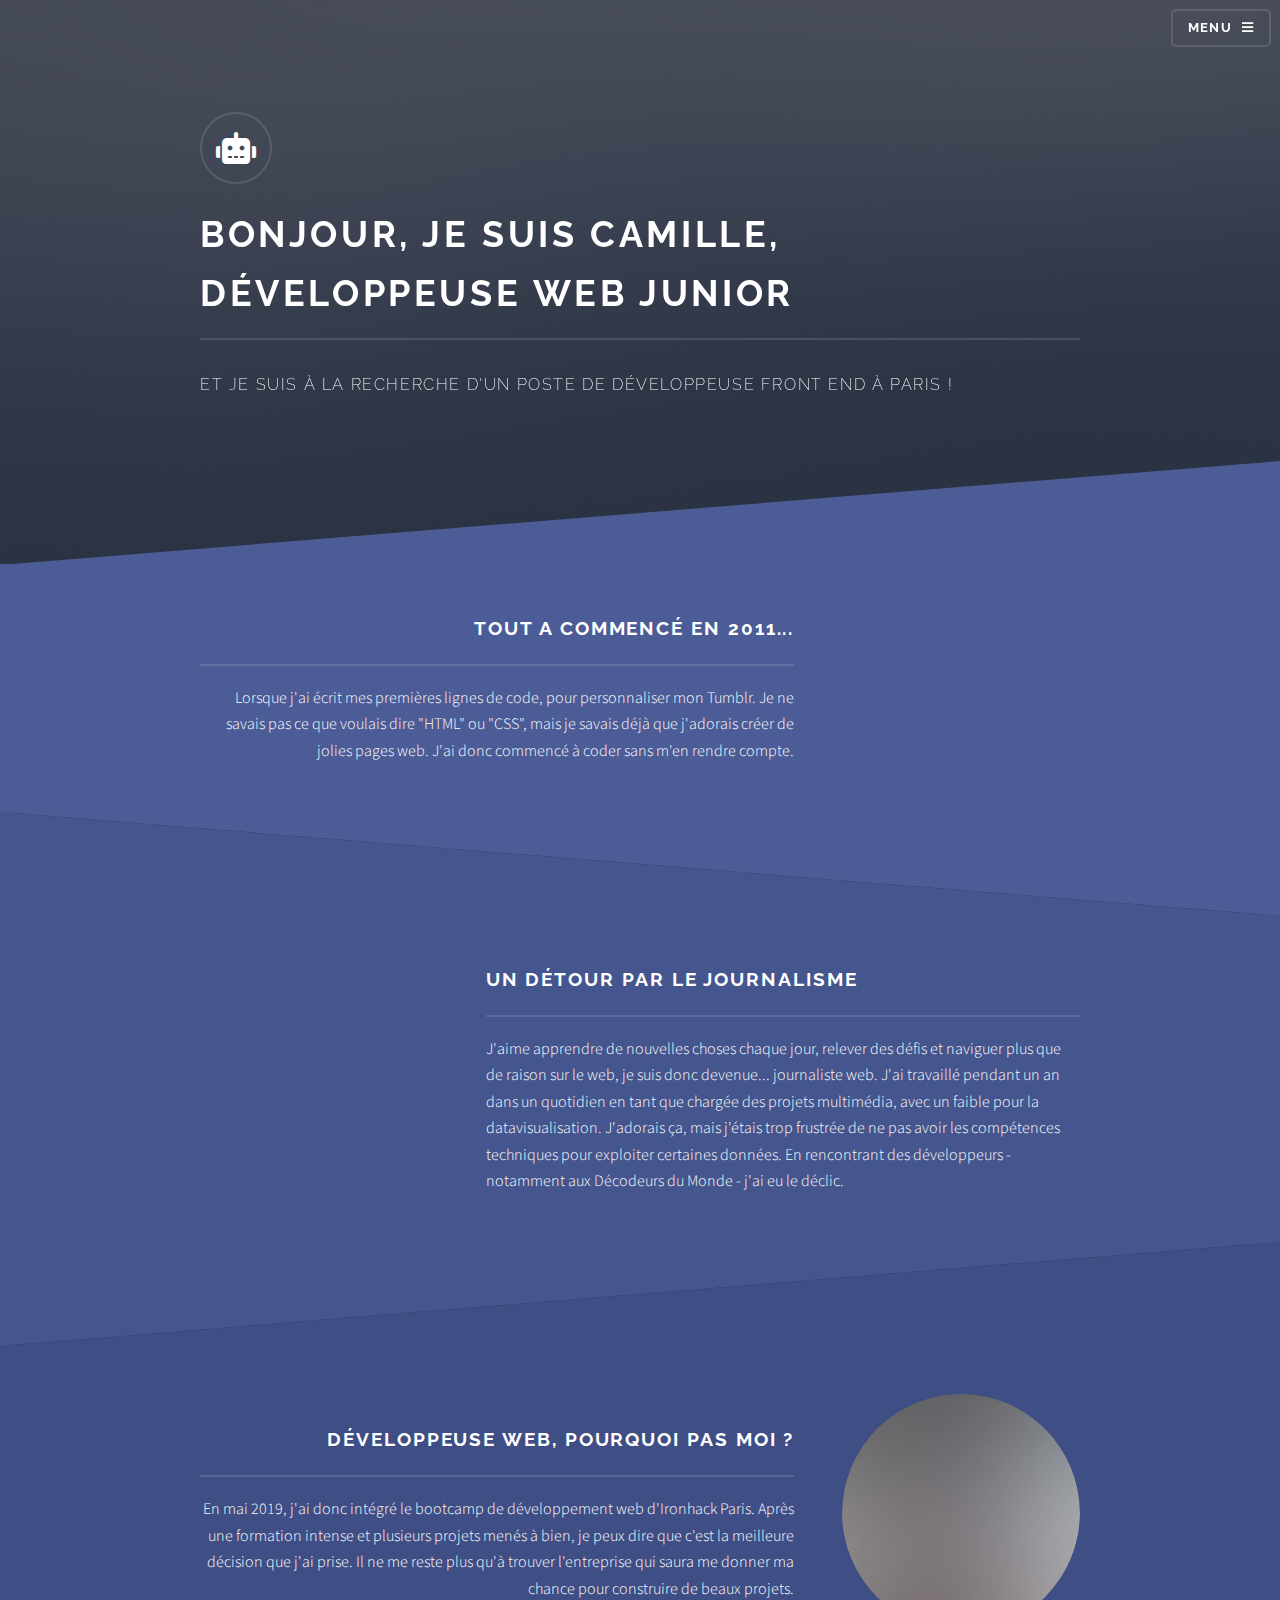
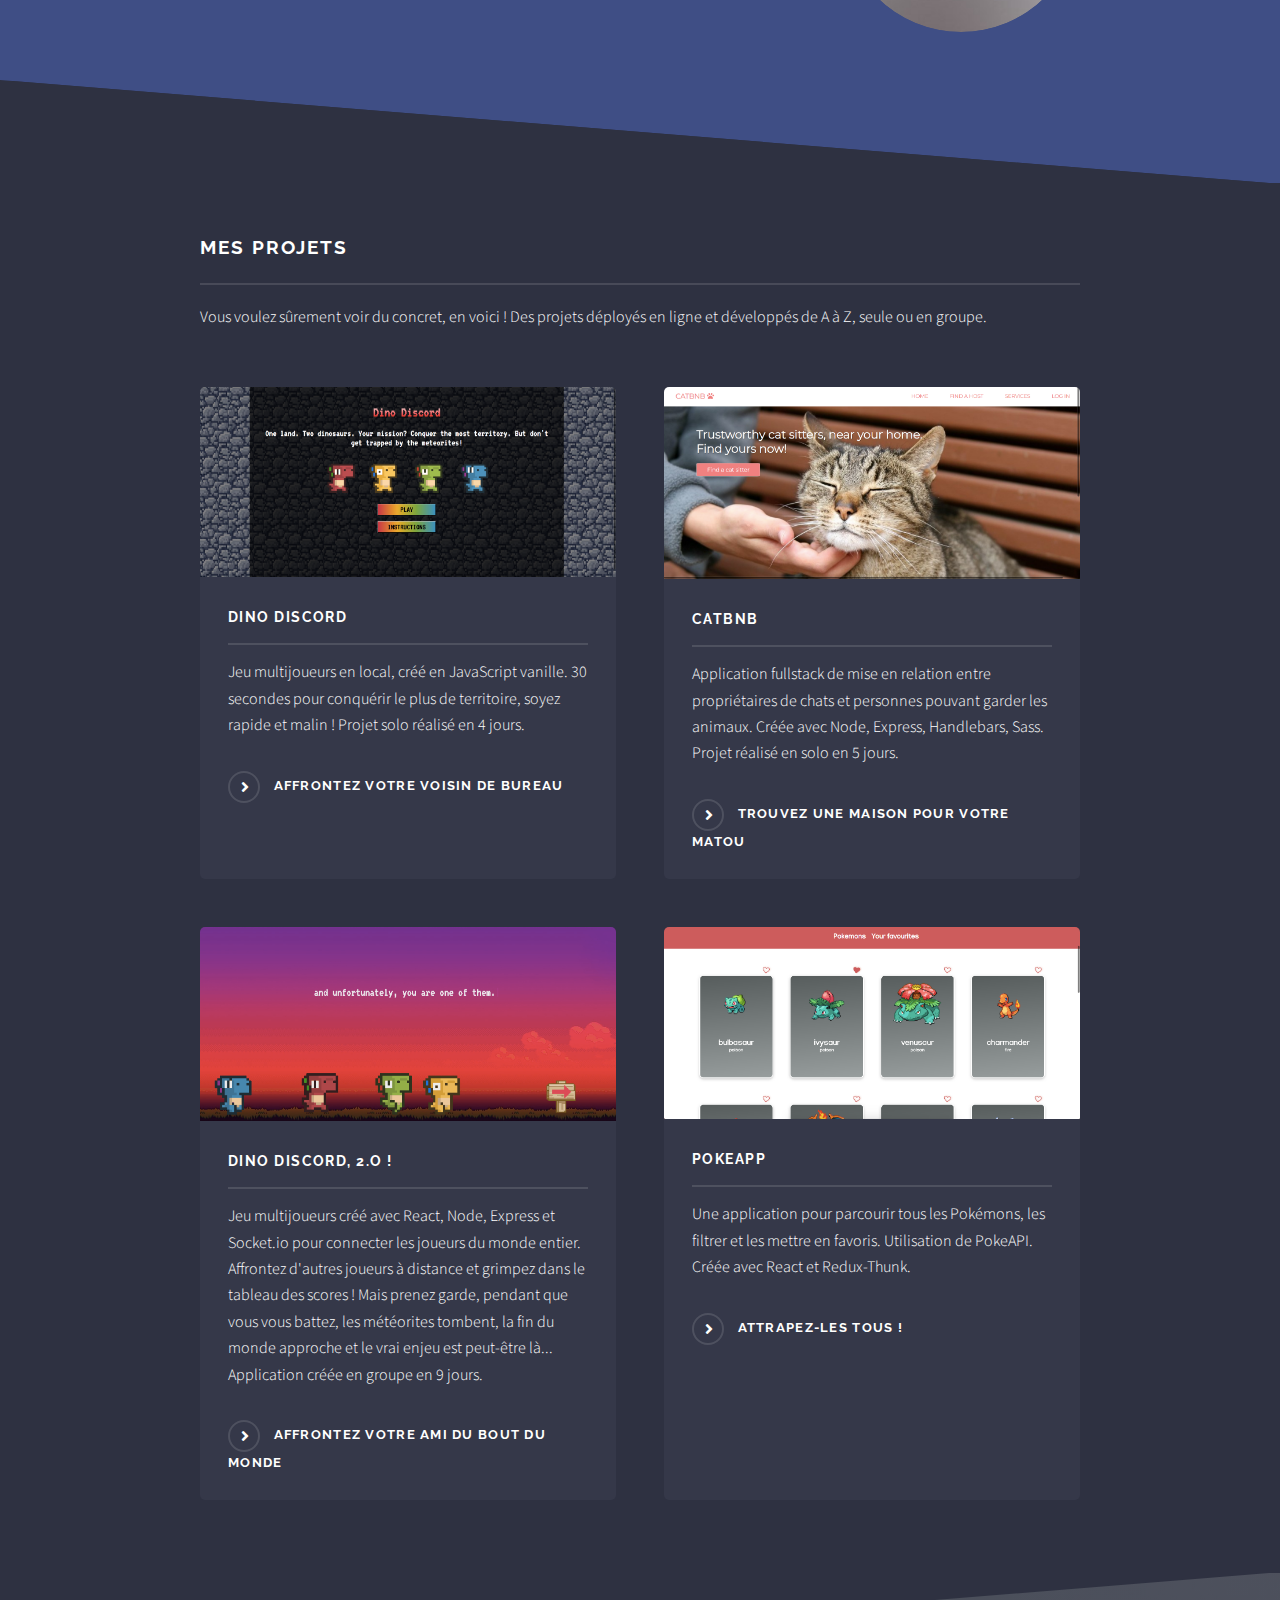
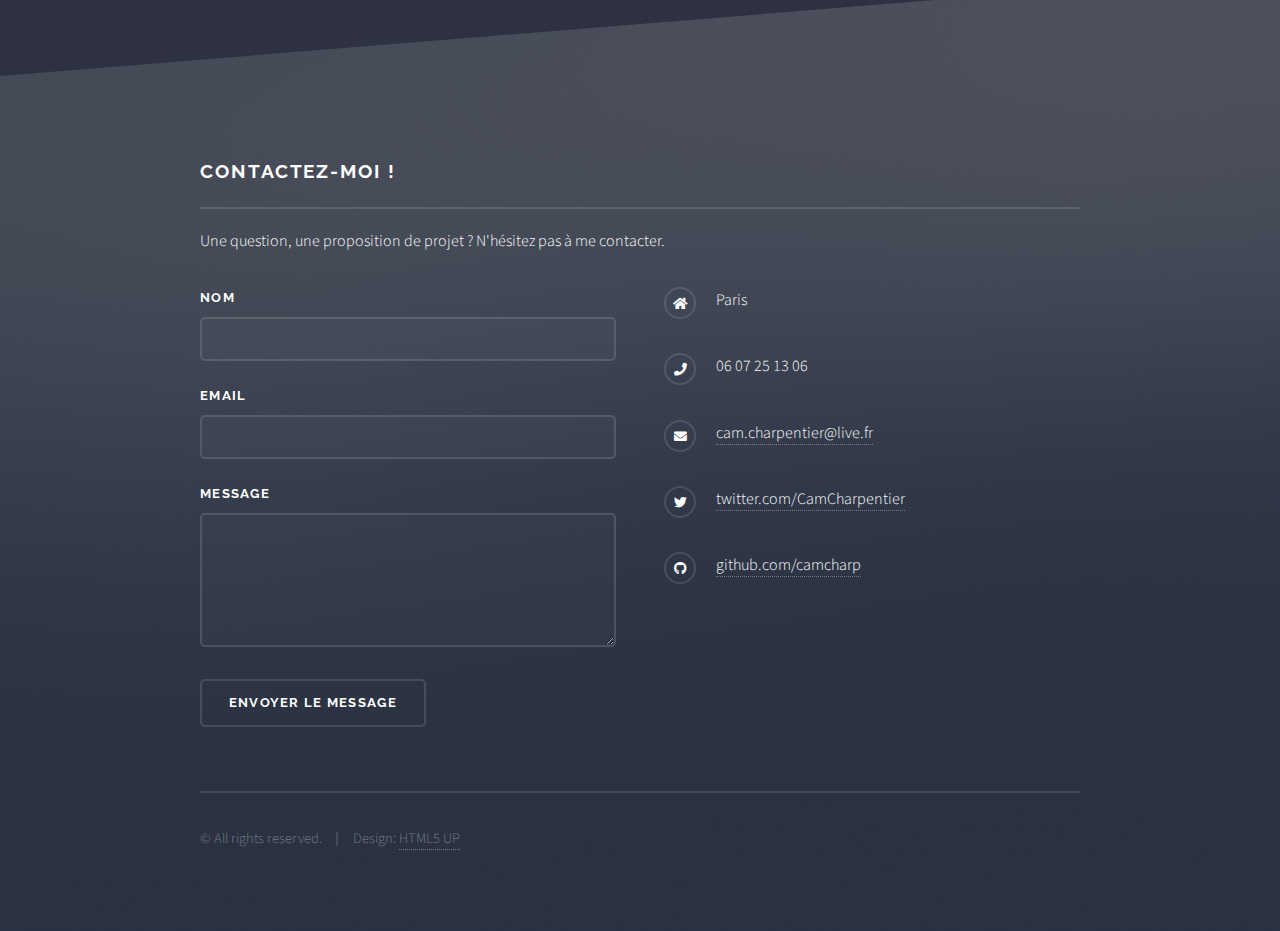
==== commit 96c47348: "updated contact links" ====
--- a/index.html
+++ b/index.html
@@ -67,7 +67,7 @@
 									<a href="#" class="image"><img src="./images/lemonde.gif" alt="" /></a>
 									<div class="content">
 										<h2 class="major">Un détour par le journalisme</h2>
-										<p>J'aime apprendre de nouvelles choses chaque jour, relever des défis et naviguer plus que de raison sur le web, je suis donc devenue... journaliste web. J'ai travaillé pendant un an dans un quotidien en tant que chargée des projets multimédia, avec un faible pour la datavisualisation. J'adorais ça, mais j'étais trop frustrée de ne pas avoir les compétences techniques pour exploiter certaines données. En travaillant au côté de développeurs - notamment aux Décodeurs du Monde - j'ai eu le déclic.</p>
+										<p>J'aime apprendre de nouvelles choses chaque jour, relever des défis et naviguer plus que de raison sur le web, je suis donc devenue... journaliste web. J'ai travaillé pendant un an dans un quotidien en tant que chargée des projets multimédia, avec un faible pour la datavisualisation. J'adorais ça, mais j'étais trop frustrée de ne pas avoir les compétences techniques pour exploiter certaines données. En rencontrant des développeurs - notamment aux Décodeurs du Monde - j'ai eu le déclic.</p>
 									</div>
 								</div>
 							</section>
@@ -77,9 +77,9 @@
 								<div class="inner">
 									<a href="#" class="image"><img src="images/pic03.jpg" alt="" /></a>
 									<div class="content">
-										<h2 class="major">Et le développement web, comme une évidence</h2>
-										<p>Lorem ipsum dolor sit amet, etiam lorem adipiscing elit. Cras turpis ante, nullam sit amet turpis non, sollicitudin posuere urna. Mauris id tellus arcu. Nunc vehicula id nulla dignissim dapibus. Nullam ultrices, neque et faucibus viverra, ex nulla cursus.</p>
-										<a href="#" class="special">Learn more</a>
+										<h2 class="major">Développeuse web, pourquoi pas moi ?</h2>
+										<p>En mai 2019, j'ai donc intégré le bootcamp de développement web d'Ironhack Paris. Après une formation intense et plusieurs projets menés à bien, je peux dire que c'est la meilleure décision que j'ai prise. Il ne me reste plus qu'à trouver l'entreprise qui saura me donner ma chance pour construire de beaux projets.</p>
+										<!-- <a href="#" class="special">Learn more</a> -->
 									</div>
 								</div>
 							</section>
@@ -147,8 +147,9 @@
 							<ul class="contact">
 								<li class="icon solid fa-home">Paris</li>
 								<li class="icon solid fa-phone">06 07 25 13 06</li>
-								<li class="icon solid fa-envelope"><a href="#">information@untitled.tld</a></li>
-								<li class="icon brands fa-twitter"><a href="#">twitter.com/untitled-tld</a></li>
+								<li class="icon solid fa-envelope"><a href="#">cam.charpentier@live.fr</a></li>
+								<li class="icon brands fa-twitter" target="_blank"><a href="https://twitter.com/CamCharpentier">twitter.com/CamCharpentier</a></li>
+								<li class="icon brands fa-github" target="_blank"><a href="https://github.com/camcharp">github.com/camcharp</a></li>
 							</ul>
 							<ul class="copyright">
 								<li>&copy; All rights reserved.</li><li>Design: <a href="http://html5up.net">HTML5 UP</a></li>
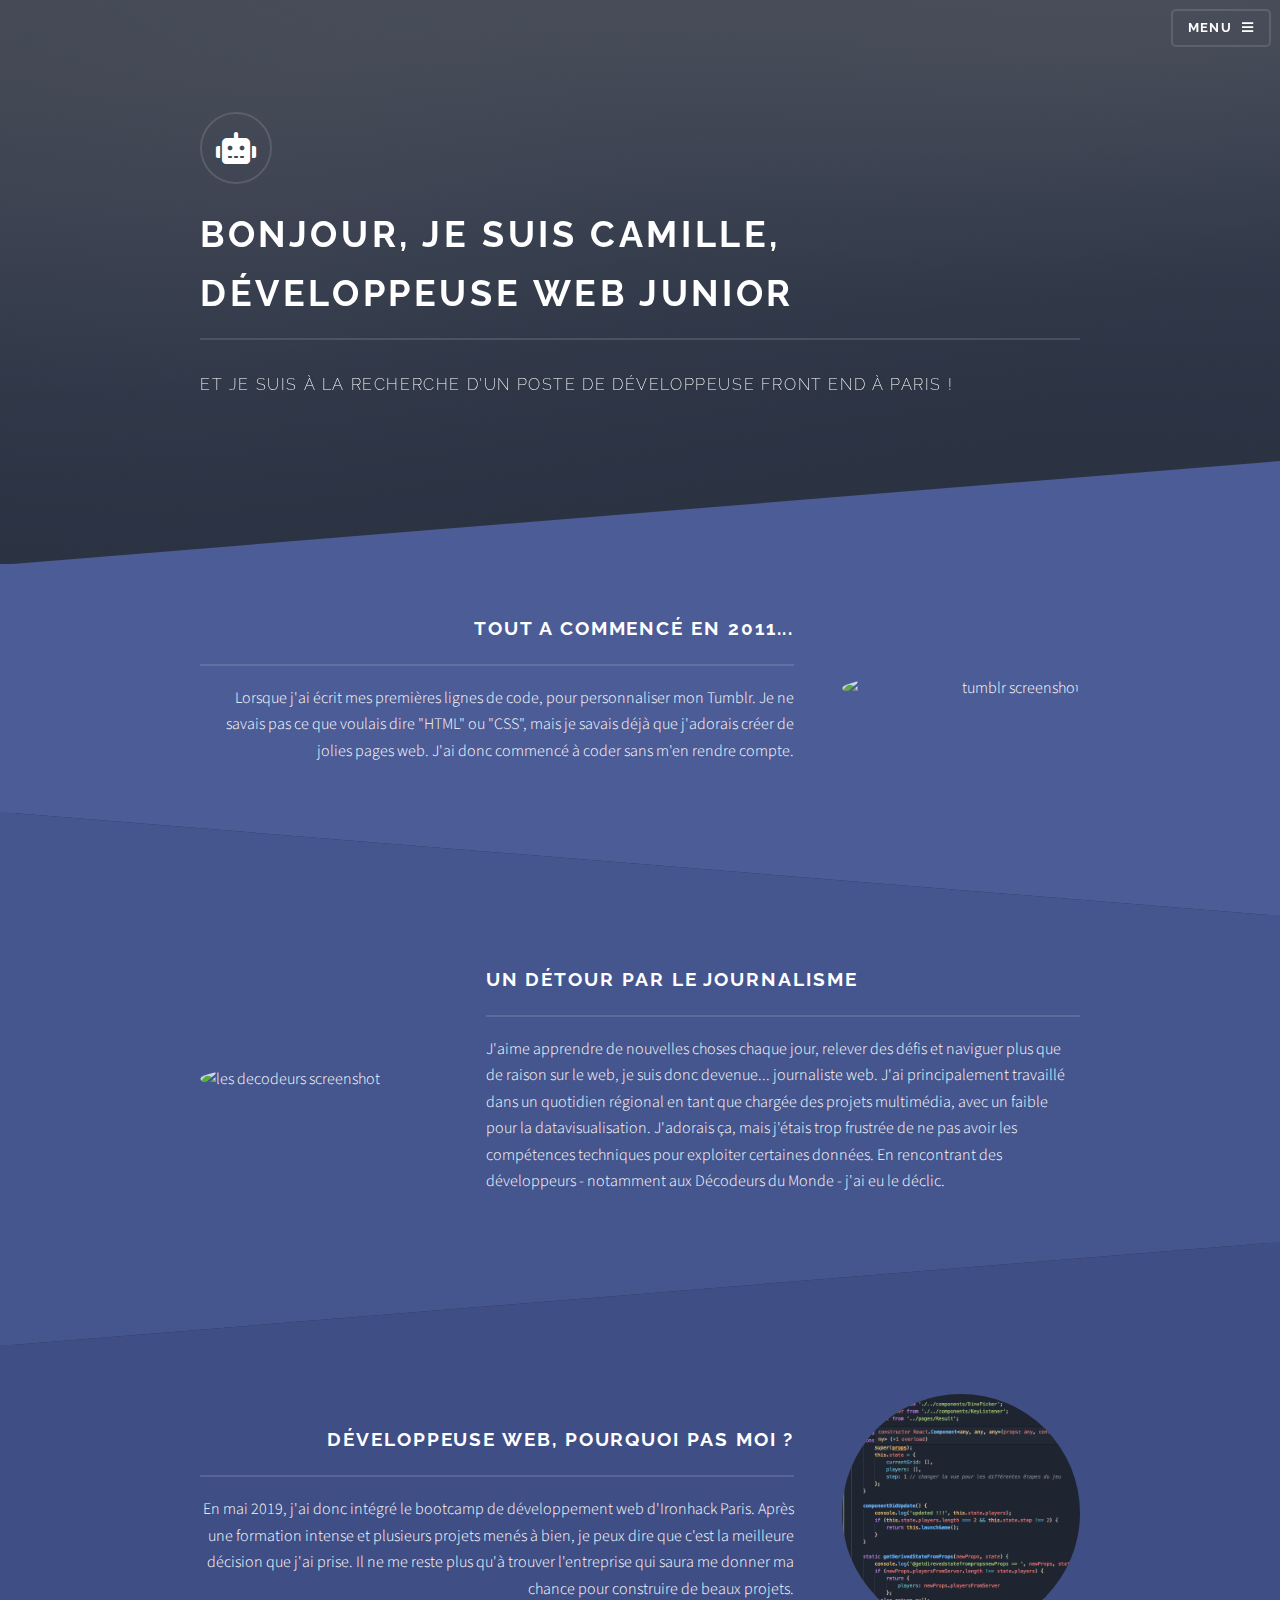
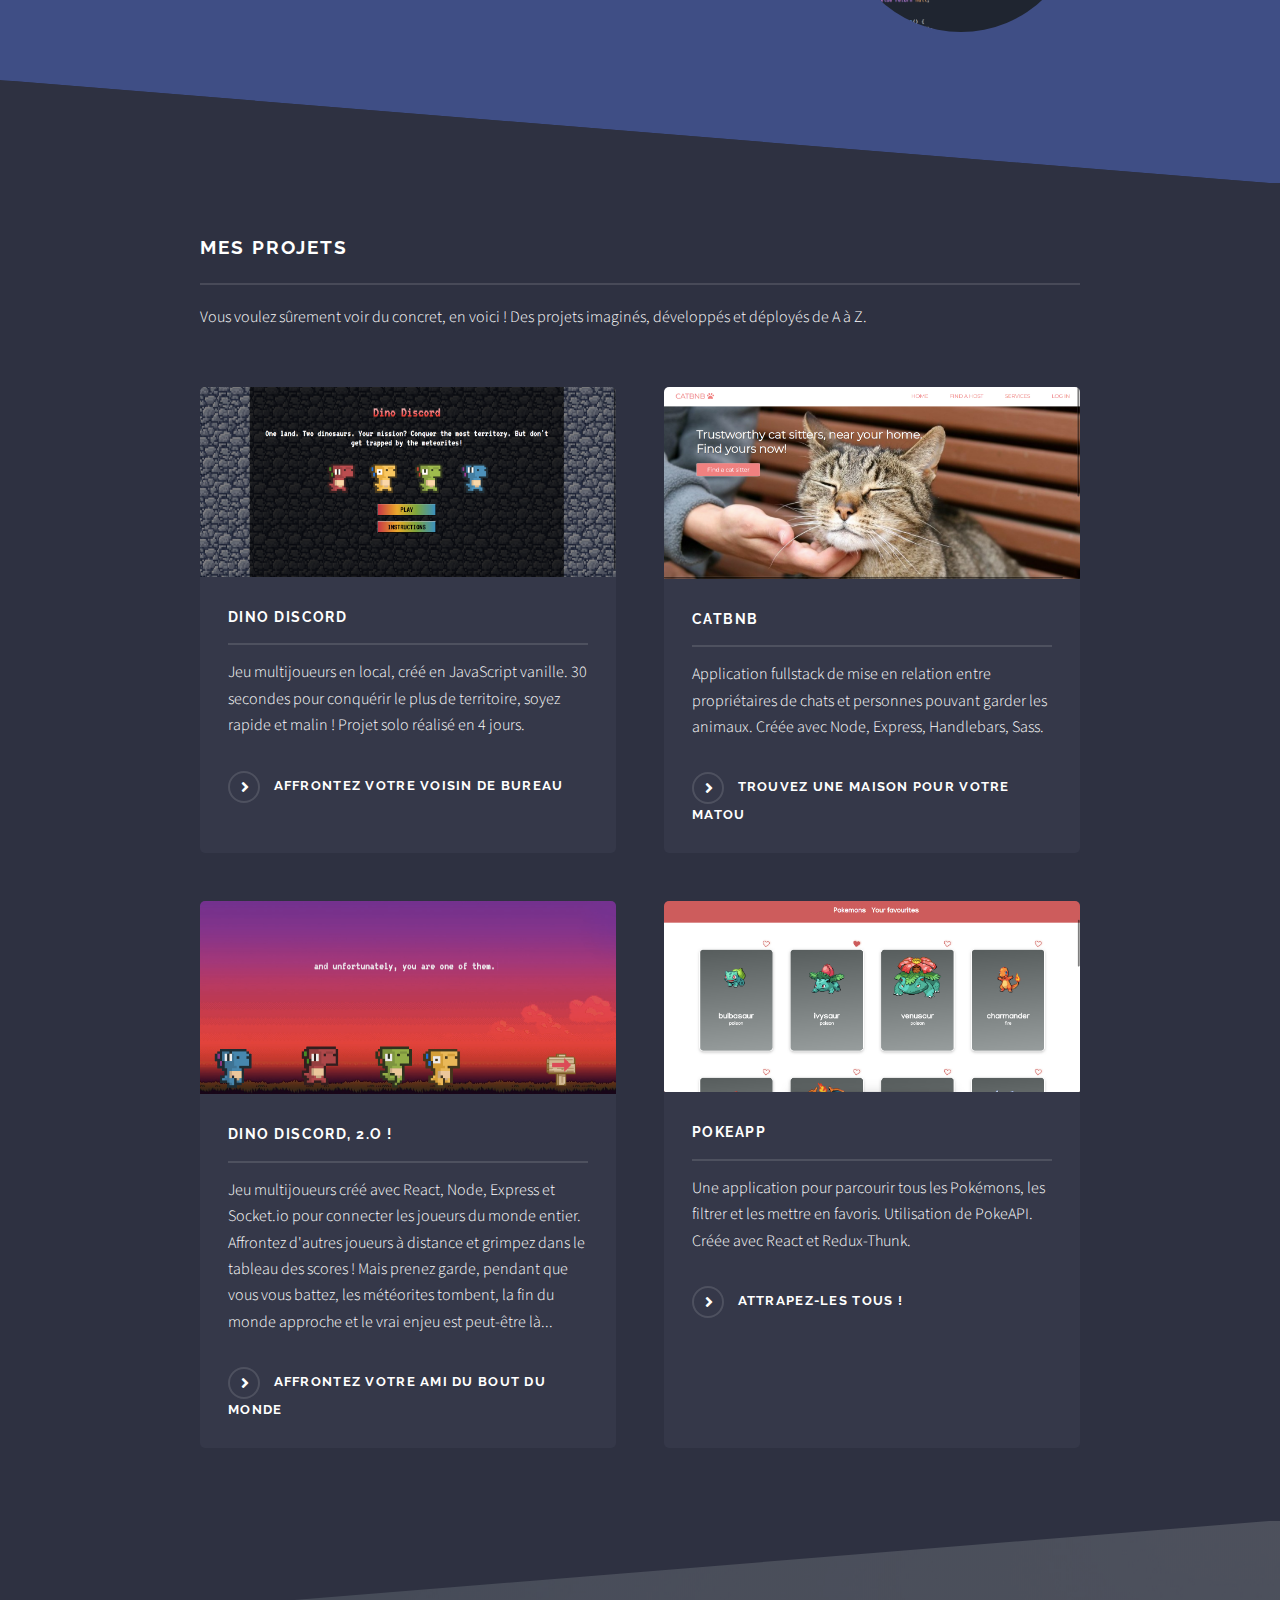
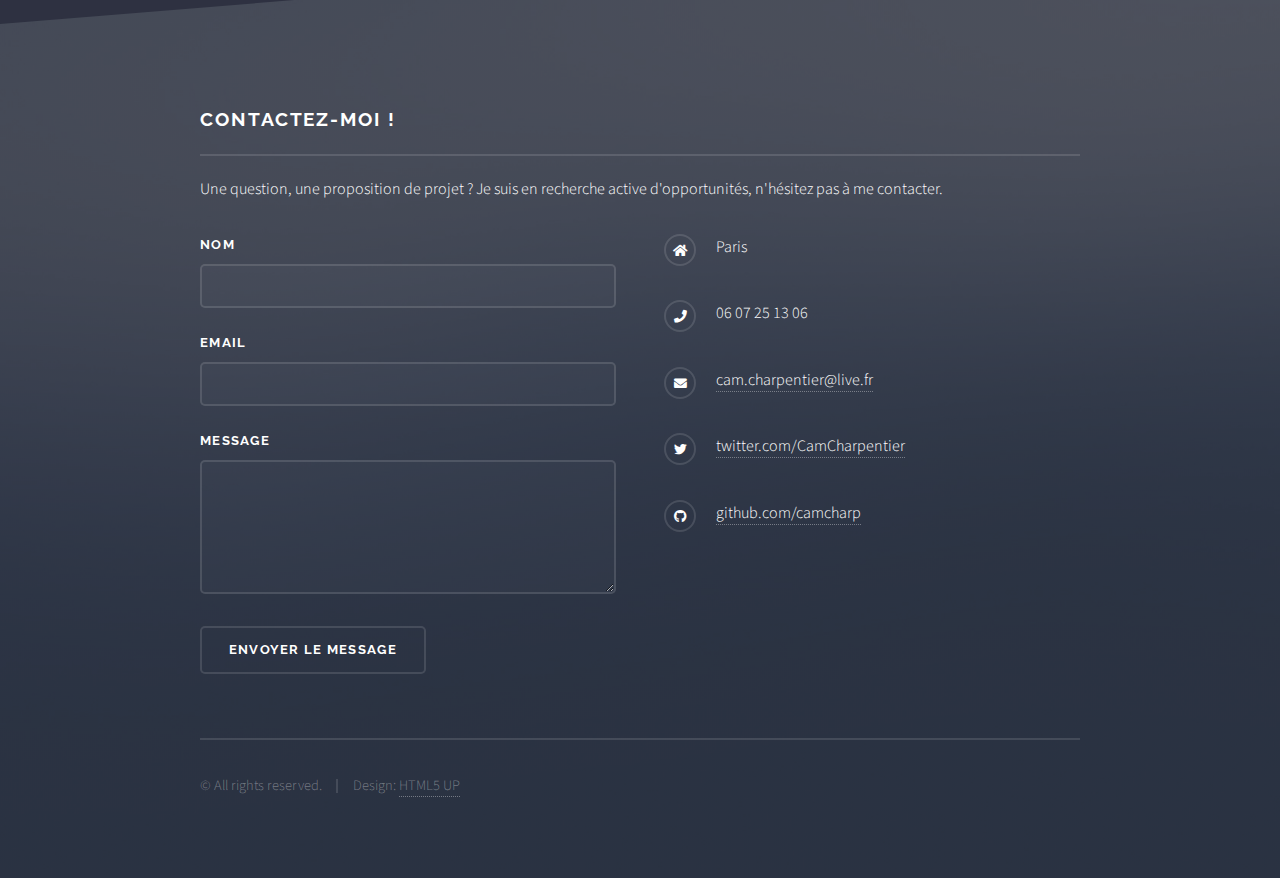
==== commit ec123914: "updated anchors" ====
--- a/index.html
+++ b/index.html
@@ -19,7 +19,7 @@
 
 				<!-- Header -->
 					<header id="header" class="alt">
-						<h1><a href="index.html">Camille Charpentier | Développeuse web junior</a></h1>
+						<h1><a href="index.html">Camille Charpentier</a></h1>
 						<nav>
 							<a href="#menu">Menu</a>
 						</nav>
@@ -30,9 +30,11 @@
 						<div class="inner">
 							<h2>Menu</h2>
 							<ul class="links">
-								<li><a href="#">Home</a></li>
-								<li><a href="#">Generic</a></li>
-								<li><a href="#">Elements</a></li>
+								<li><a href="#accueil">Accueil</a></li>
+								<li><a href="#intro">Qui suis-je ?</a></li>
+								<li><a href="#projets">Projets</a></li>
+								<li><a href="#competences">Compétences</a></li>
+								<li><a href="#contact">Contact</a></li>
 							</ul>
 							<a href="#" class="close">Fermer</a>
 						</div>
@@ -40,7 +42,7 @@
 
 				<!-- Banner -->
 					<section id="banner">
-						<div class="inner">
+						<div class="inner" id="accueil">
 							<div class="logo"><span class="icon"><i class="fas fa-robot"></i></span></div>
 							<h2>Bonjour, je suis Camille, développeuse web junior</h2>
 							<p>Et je suis à la recherche d'un poste de développeuse front end à Paris !</p>
@@ -52,8 +54,8 @@
 
 						<!-- One -->
 							<section id="one" class="wrapper spotlight style1">
-								<div class="inner">
-									<a href="#" class="image"><img src="https://i.imgur.com/peauWbw.gif" alt="" /></a>
+								<div class="inner" id="intro">
+									<img src="https://i.imgur.com/peauWbw.gif" class="image" alt="tumblr screenshot" />
 									<div class="content">
 										<h2 class="major">Tout a commencé en 2011...</h2>
 										<p>Lorsque j'ai écrit mes premières lignes de code, pour personnaliser mon Tumblr. Je ne savais pas ce que voulais dire "HTML" ou "CSS", mais je savais déjà que j'adorais créer de jolies pages web. J'ai donc commencé à coder sans m'en rendre compte.</p>
@@ -64,10 +66,10 @@
 						<!-- Two -->
 							<section id="two" class="wrapper alt spotlight style2">
 								<div class="inner">
-									<a href="#" class="image"><img src="./images/lemonde.gif" alt="" /></a>
+									<img src="./images/lemonde.gif" class="image" alt="les decodeurs screenshot" /></a>
 									<div class="content">
 										<h2 class="major">Un détour par le journalisme</h2>
-										<p>J'aime apprendre de nouvelles choses chaque jour, relever des défis et naviguer plus que de raison sur le web, je suis donc devenue... journaliste web. J'ai travaillé pendant un an dans un quotidien en tant que chargée des projets multimédia, avec un faible pour la datavisualisation. J'adorais ça, mais j'étais trop frustrée de ne pas avoir les compétences techniques pour exploiter certaines données. En rencontrant des développeurs - notamment aux Décodeurs du Monde - j'ai eu le déclic.</p>
+										<p>J'aime apprendre de nouvelles choses chaque jour, relever des défis et naviguer plus que de raison sur le web, je suis donc devenue... journaliste web. J'ai principalement travaillé dans un quotidien régional en tant que chargée des projets multimédia, avec un faible pour la datavisualisation. J'adorais ça, mais j'étais trop frustrée de ne pas avoir les compétences techniques pour exploiter certaines données. En rencontrant des développeurs - notamment aux Décodeurs du Monde - j'ai eu le déclic.</p>
 									</div>
 								</div>
 							</section>
@@ -75,7 +77,7 @@
 						<!-- Three -->
 							<section id="three" class="wrapper spotlight style3">
 								<div class="inner">
-									<a href="#" class="image"><img src="images/pic03.jpg" alt="" /></a>
+									<img src="images/vscode.png" class="image" alt="vscode screenshot" />
 									<div class="content">
 										<h2 class="major">Développeuse web, pourquoi pas moi ?</h2>
 										<p>En mai 2019, j'ai donc intégré le bootcamp de développement web d'Ironhack Paris. Après une formation intense et plusieurs projets menés à bien, je peux dire que c'est la meilleure décision que j'ai prise. Il ne me reste plus qu'à trouver l'entreprise qui saura me donner ma chance pour construire de beaux projets.</p>
@@ -86,9 +88,9 @@
 
 						<!-- Four -->
 							<section id="four" class="wrapper alt style1">
-								<div class="inner">
+								<div class="inner" id="projets">
 									<h2 class="major">Mes projets</h2>
-									<p> Vous voulez sûrement voir du concret, en voici ! Des projets déployés en ligne et développés de A à Z, seule ou en groupe.</p>
+									<p> Vous voulez sûrement voir du concret, en voici ! Des projets imaginés, développés et déployés de A à Z.</p>
 									<section class="features">
 										<article>
 											<a href="https://camcharp.github.io/game-dino-discord/" target="_blank" class="image"><img src="./images/dinodiscord.png" alt="dino discord" /></a>
@@ -99,13 +101,13 @@
 										<article>
 											<a href="https://catbnb-ironhack.herokuapp.com" target="_blank" class="image"><img src="./images/catbnb.png" alt="catbnb" /></a>
 											<h3 class="major">CatBnb</h3>
-											<p>Application fullstack de mise en relation entre propriétaires de chats et personnes pouvant garder les animaux. Créée avec Node, Express, Handlebars, Sass. Projet réalisé en solo en 5 jours.</p>
+											<p>Application fullstack de mise en relation entre propriétaires de chats et personnes pouvant garder les animaux. Créée avec Node, Express, Handlebars, Sass.</p>
 											<a href="https://catbnb-ironhack.herokuapp.com" target="_blank" class="special">Trouvez une maison pour votre matou</a>
 										</article>
 										<article>
 											<a href="https://dinodiscord.herokuapp.com" target="_blank" class="image"><img src="./images/dinodiscord2.png" alt="dino discord 2.0" /></a>
 											<h3 class="major">Dino Discord, 2.O !</h3>
-											<p>Jeu multijoueurs créé avec React, Node, Express et Socket.io pour connecter les joueurs du monde entier. Affrontez d'autres joueurs à distance et grimpez dans le tableau des scores ! Mais prenez garde, pendant que vous vous battez, les météorites tombent, la fin du monde approche et le vrai enjeu est peut-être là... Application créée en groupe en 9 jours.</p>
+											<p>Jeu multijoueurs créé avec React, Node, Express et Socket.io pour connecter les joueurs du monde entier. Affrontez d'autres joueurs à distance et grimpez dans le tableau des scores ! Mais prenez garde, pendant que vous vous battez, les météorites tombent, la fin du monde approche et le vrai enjeu est peut-être là...</p>
 											<a href="https://dinodiscord.herokuapp.com" target="_blank" class="special">Affrontez votre ami du bout du monde</a>
 										</article>
 										<article>
@@ -122,9 +124,9 @@
 
 				<!-- Footer -->
 					<section id="footer">
-						<div class="inner">
+						<div class="inner" id="contact">
 							<h2 class="major">Contactez-moi !</h2>
-							<p>Une question, une proposition de projet ? N'hésitez pas à me contacter.</p>
+							<p>Une question, une proposition de projet ? Je suis en recherche active d'opportunités, n'hésitez pas à me contacter.</p>
 							<form method="post" action="#">
 								<div class="fields">
 									<div class="field">
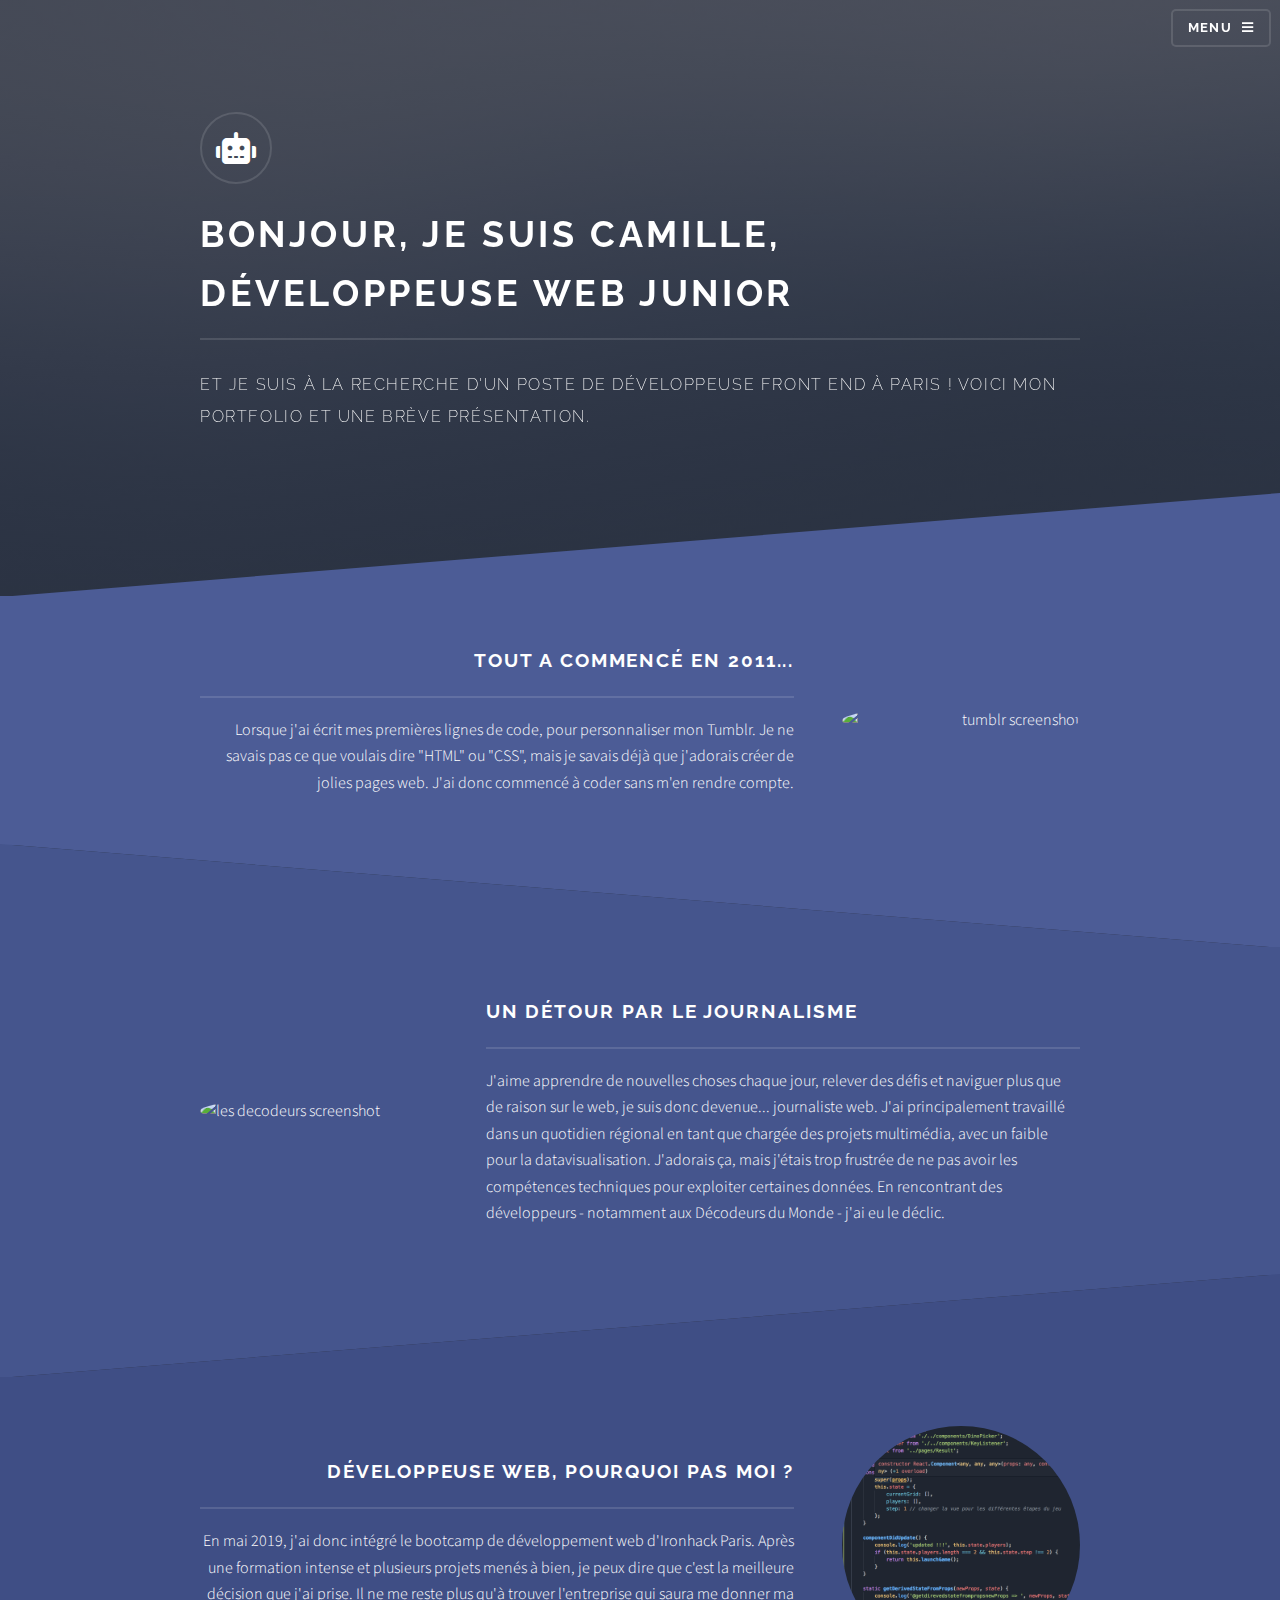
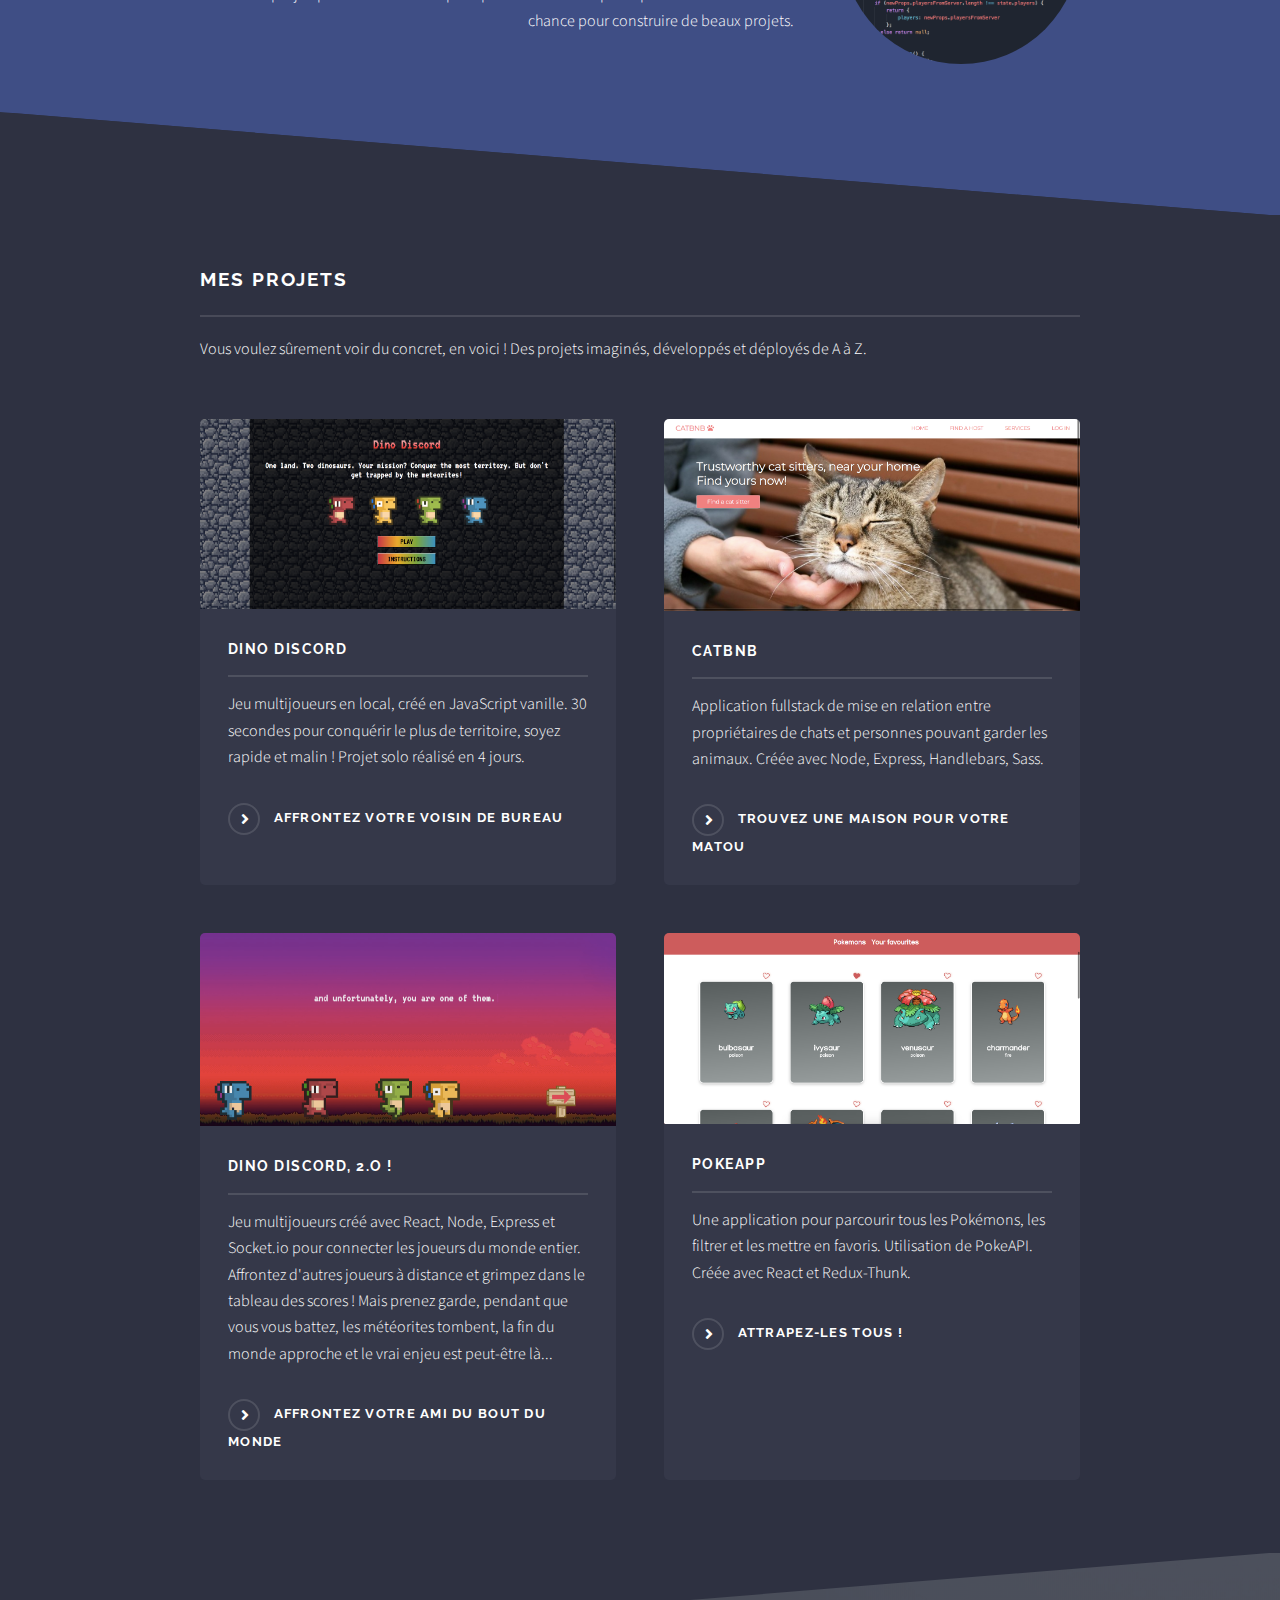
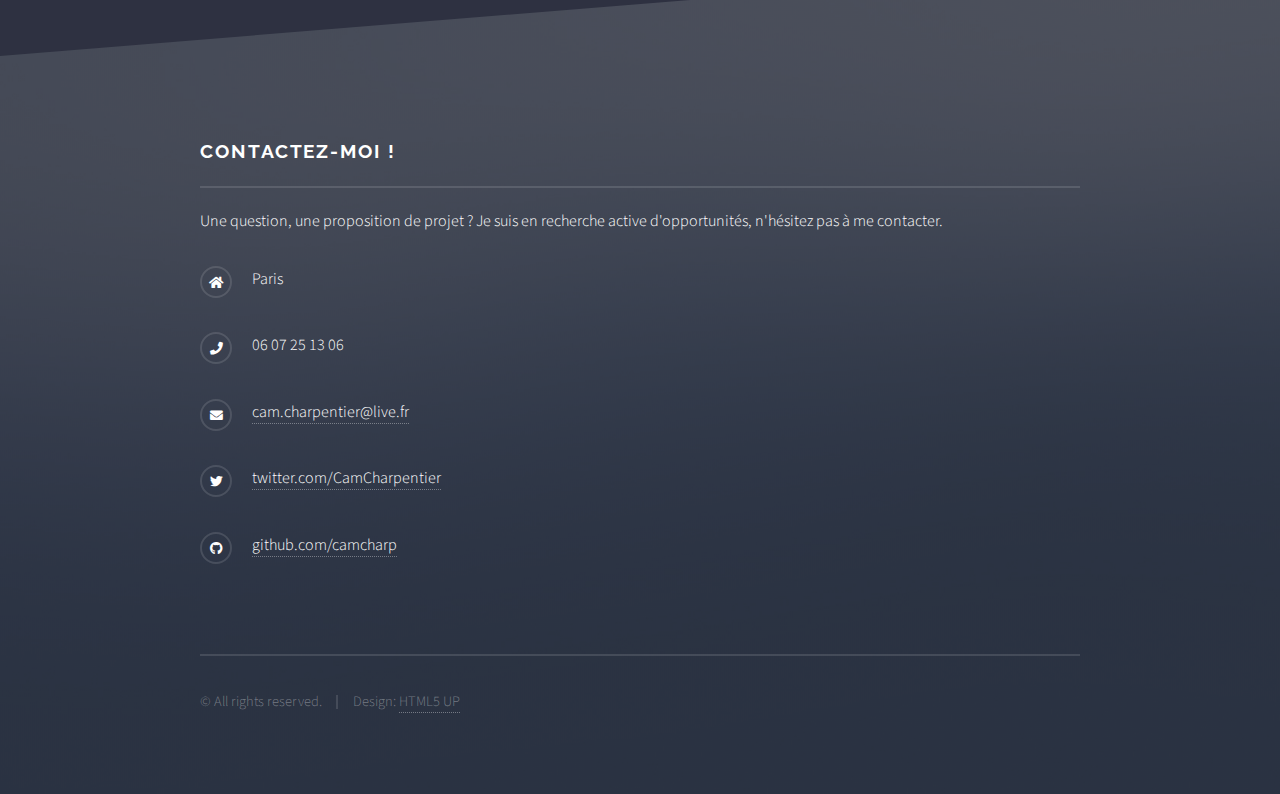
==== commit b888e1a9: "contact section ok" ====
--- a/index.html
+++ b/index.html
@@ -30,7 +30,7 @@
 						<div class="inner">
 							<h2>Menu</h2>
 							<ul class="links">
-								<li><a href="#accueil">Accueil</a></li>
+								<li><a href="#">Accueil</a></li>
 								<li><a href="#intro">Qui suis-je ?</a></li>
 								<li><a href="#projets">Projets</a></li>
 								<li><a href="#competences">Compétences</a></li>
@@ -42,10 +42,10 @@
 
 				<!-- Banner -->
 					<section id="banner">
-						<div class="inner" id="accueil">
+						<div class="inner">
 							<div class="logo"><span class="icon"><i class="fas fa-robot"></i></span></div>
 							<h2>Bonjour, je suis Camille, développeuse web junior</h2>
-							<p>Et je suis à la recherche d'un poste de développeuse front end à Paris !</p>
+							<p>Et je suis à la recherche d'un poste de développeuse front end à Paris ! Voici mon portfolio et une brève présentation.</p>
 						</div>
 					</section>
 
@@ -127,29 +127,10 @@
 						<div class="inner" id="contact">
 							<h2 class="major">Contactez-moi !</h2>
 							<p>Une question, une proposition de projet ? Je suis en recherche active d'opportunités, n'hésitez pas à me contacter.</p>
-							<form method="post" action="#">
-								<div class="fields">
-									<div class="field">
-										<label for="name">Nom</label>
-										<input type="text" name="name" id="name" />
-									</div>
-									<div class="field">
-										<label for="email">Email</label>
-										<input type="email" name="email" id="email" />
-									</div>
-									<div class="field">
-										<label for="message">Message</label>
-										<textarea name="message" id="message" rows="4"></textarea>
-									</div>
-								</div>
-								<ul class="actions">
-									<li><input type="submit" value="Envoyer le message" /></li>
-								</ul>
-							</form>
 							<ul class="contact">
 								<li class="icon solid fa-home">Paris</li>
 								<li class="icon solid fa-phone">06 07 25 13 06</li>
-								<li class="icon solid fa-envelope"><a href="#">cam.charpentier@live.fr</a></li>
+								<li class="icon solid fa-envelope"><a href="mailto:cam.charpentier@live.fr">cam.charpentier@live.fr</a></li>
 								<li class="icon brands fa-twitter" target="_blank"><a href="https://twitter.com/CamCharpentier">twitter.com/CamCharpentier</a></li>
 								<li class="icon brands fa-github" target="_blank"><a href="https://github.com/camcharp">github.com/camcharp</a></li>
 							</ul>
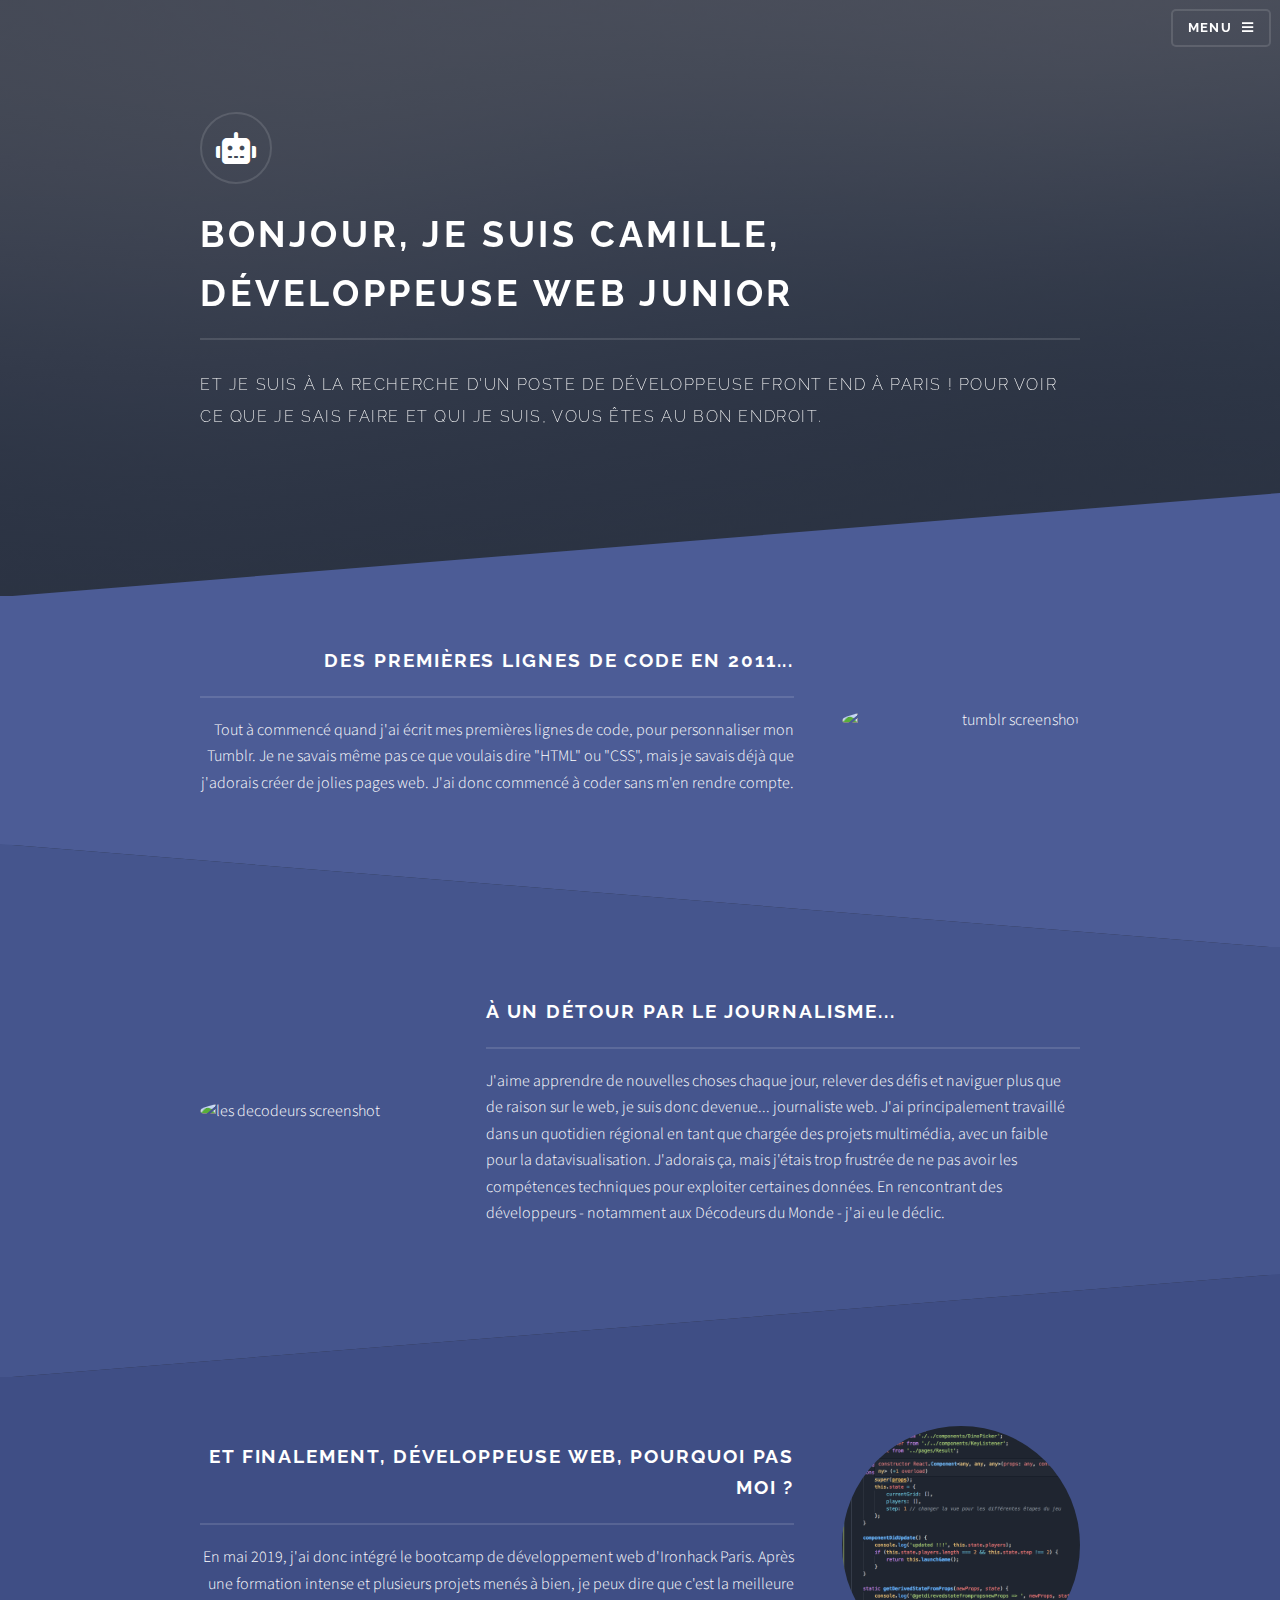
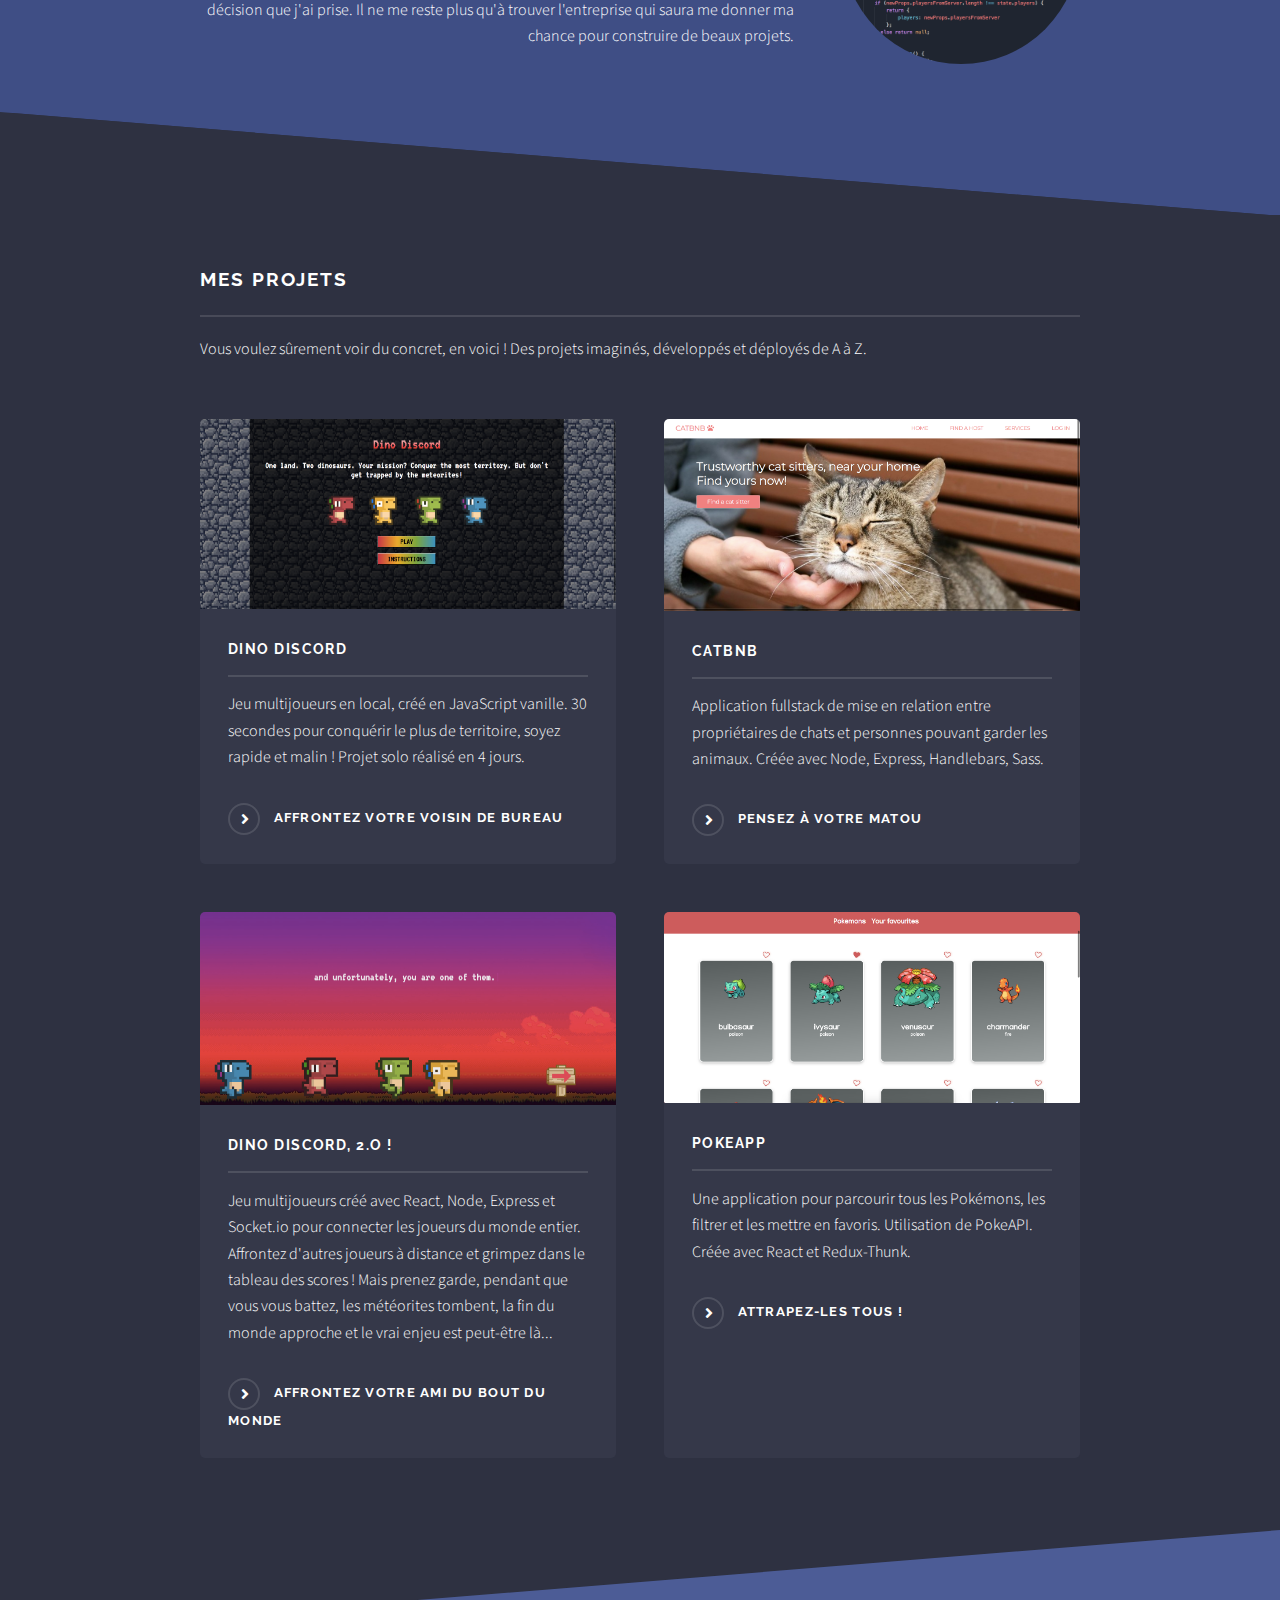
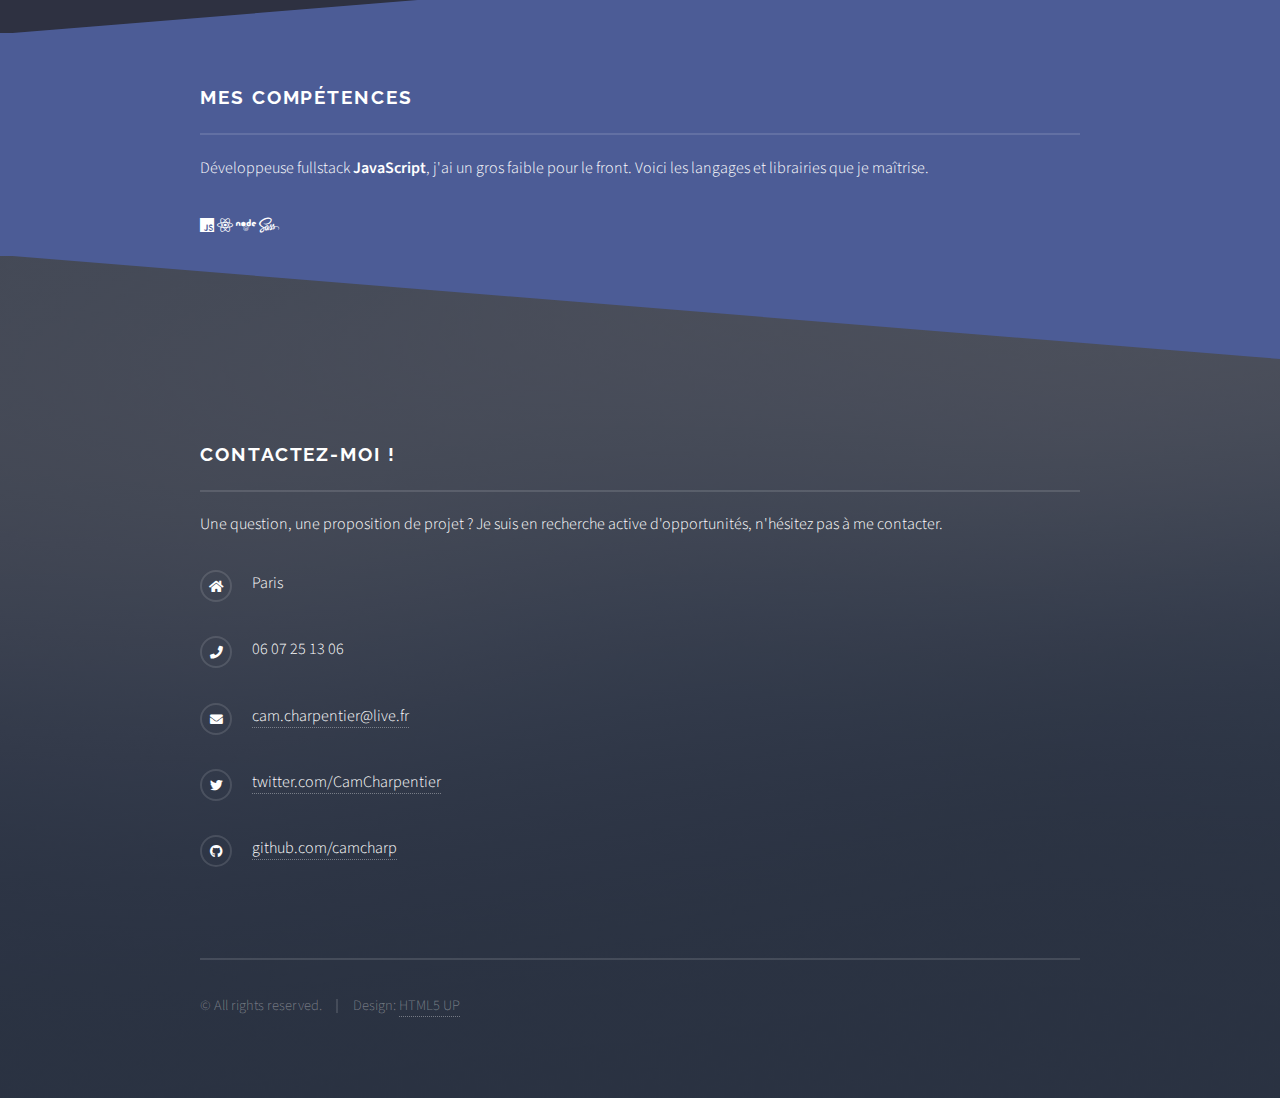
==== commit 6a0801bd: "updated description" ====
--- a/index.html
+++ b/index.html
@@ -45,7 +45,7 @@
 						<div class="inner">
 							<div class="logo"><span class="icon"><i class="fas fa-robot"></i></span></div>
 							<h2>Bonjour, je suis Camille, développeuse web junior</h2>
-							<p>Et je suis à la recherche d'un poste de développeuse front end à Paris ! Voici mon portfolio et une brève présentation.</p>
+							<p>Et je suis à la recherche d'un poste de développeuse front end à Paris ! Pour voir ce que je sais faire et qui je suis, vous êtes au bon endroit.</p>
 						</div>
 					</section>
 
@@ -57,8 +57,8 @@
 								<div class="inner" id="intro">
 									<img src="https://i.imgur.com/peauWbw.gif" class="image" alt="tumblr screenshot" />
 									<div class="content">
-										<h2 class="major">Tout a commencé en 2011...</h2>
-										<p>Lorsque j'ai écrit mes premières lignes de code, pour personnaliser mon Tumblr. Je ne savais pas ce que voulais dire "HTML" ou "CSS", mais je savais déjà que j'adorais créer de jolies pages web. J'ai donc commencé à coder sans m'en rendre compte.</p>
+										<h2 class="major">Des premières lignes de code en 2011...</h2>
+										<p>Tout à commencé quand j'ai écrit mes premières lignes de code, pour personnaliser mon Tumblr. Je ne savais même pas ce que voulais dire "HTML" ou "CSS", mais je savais déjà que j'adorais créer de jolies pages web. J'ai donc commencé à coder sans m'en rendre compte.</p>
 									</div>
 								</div>
 							</section>
@@ -68,7 +68,7 @@
 								<div class="inner">
 									<img src="./images/lemonde.gif" class="image" alt="les decodeurs screenshot" /></a>
 									<div class="content">
-										<h2 class="major">Un détour par le journalisme</h2>
+										<h2 class="major">À un détour par le journalisme...</h2>
 										<p>J'aime apprendre de nouvelles choses chaque jour, relever des défis et naviguer plus que de raison sur le web, je suis donc devenue... journaliste web. J'ai principalement travaillé dans un quotidien régional en tant que chargée des projets multimédia, avec un faible pour la datavisualisation. J'adorais ça, mais j'étais trop frustrée de ne pas avoir les compétences techniques pour exploiter certaines données. En rencontrant des développeurs - notamment aux Décodeurs du Monde - j'ai eu le déclic.</p>
 									</div>
 								</div>
@@ -79,7 +79,7 @@
 								<div class="inner">
 									<img src="images/vscode.png" class="image" alt="vscode screenshot" />
 									<div class="content">
-										<h2 class="major">Développeuse web, pourquoi pas moi ?</h2>
+										<h2 class="major">Et finalement, développeuse web, pourquoi pas moi ?</h2>
 										<p>En mai 2019, j'ai donc intégré le bootcamp de développement web d'Ironhack Paris. Après une formation intense et plusieurs projets menés à bien, je peux dire que c'est la meilleure décision que j'ai prise. Il ne me reste plus qu'à trouver l'entreprise qui saura me donner ma chance pour construire de beaux projets.</p>
 										<!-- <a href="#" class="special">Learn more</a> -->
 									</div>
@@ -102,7 +102,7 @@
 											<a href="https://catbnb-ironhack.herokuapp.com" target="_blank" class="image"><img src="./images/catbnb.png" alt="catbnb" /></a>
 											<h3 class="major">CatBnb</h3>
 											<p>Application fullstack de mise en relation entre propriétaires de chats et personnes pouvant garder les animaux. Créée avec Node, Express, Handlebars, Sass.</p>
-											<a href="https://catbnb-ironhack.herokuapp.com" target="_blank" class="special">Trouvez une maison pour votre matou</a>
+											<a href="https://catbnb-ironhack.herokuapp.com" target="_blank" class="special">Pensez à votre matou</a>
 										</article>
 										<article>
 											<a href="https://dinodiscord.herokuapp.com" target="_blank" class="image"><img src="./images/dinodiscord2.png" alt="dino discord 2.0" /></a>
@@ -120,6 +120,22 @@
 								</div>
 							</section>
 
+					</section>
+
+					<section id="one" class="wrapper spotlight style1">
+						<div class="inner" id="intro">
+							<div class="content">
+								<h2 class="major">Mes compétences</h2>
+								<p>Développeuse fullstack <b>JavaScript</b>, j'ai un gros faible pour le front. Voici les langages et librairies que je maîtrise.</p>
+								<div id="competences">
+									<span><i class="fab fa-js"></i></span>
+									<span><i class="fab fa-react"></i></span>
+									<span><i class="fab fa-node"></i></span>
+									<span><i class="fab fa-sass"></i></span>
+
+								</div>
+							</div>
+						</div>
 					</section>
 
 				<!-- Footer -->
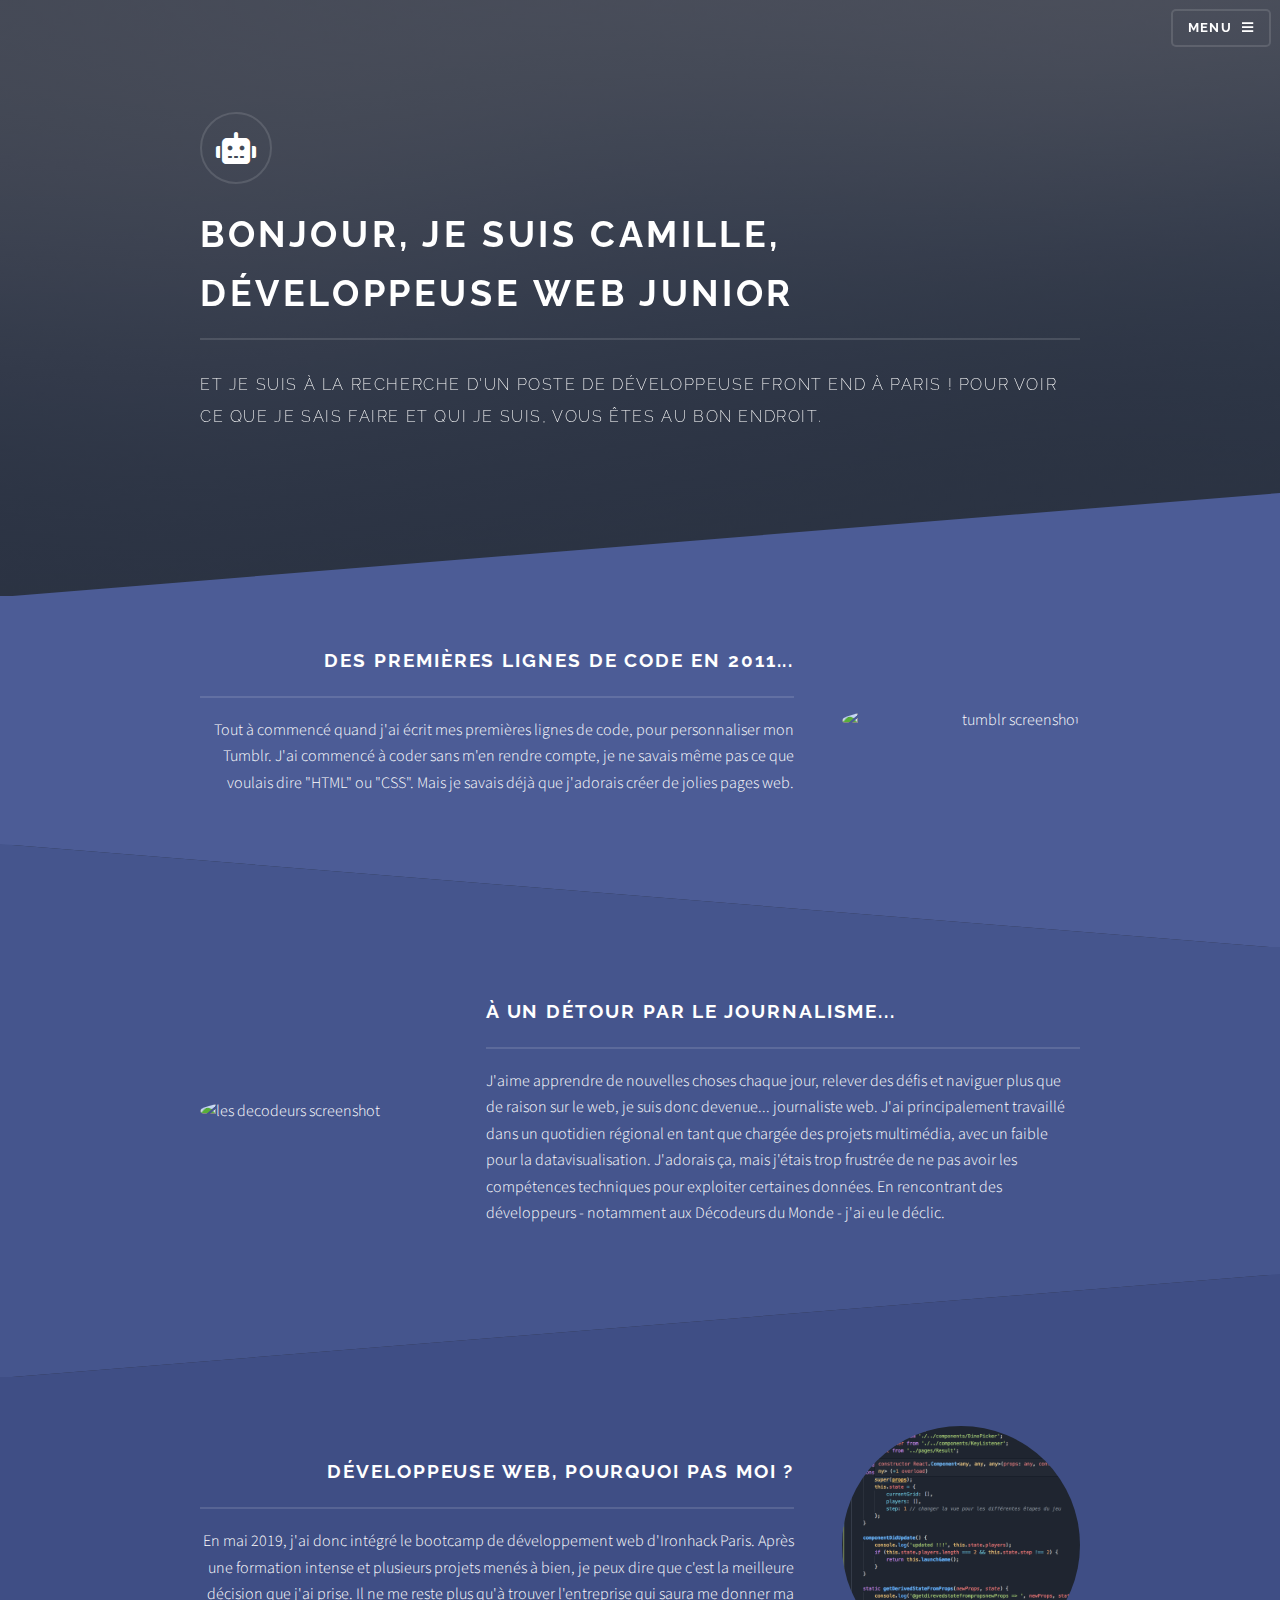
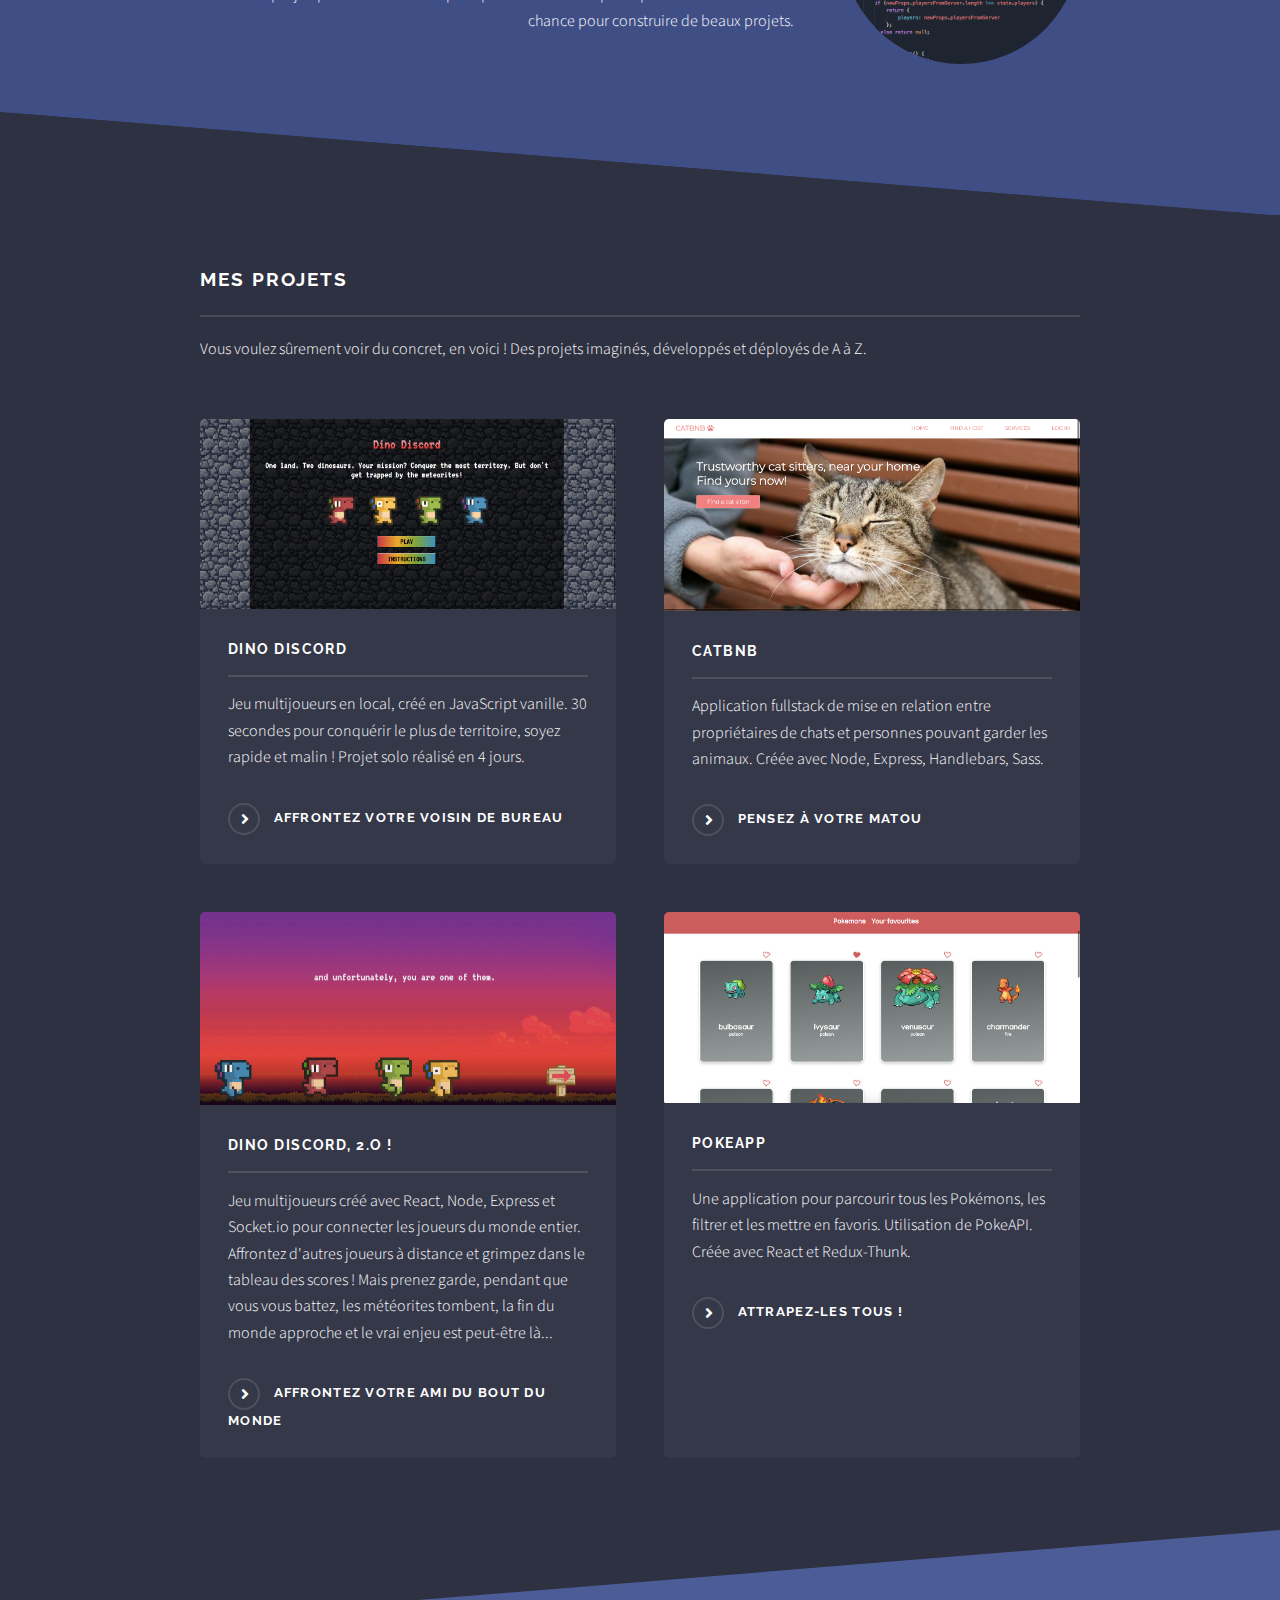
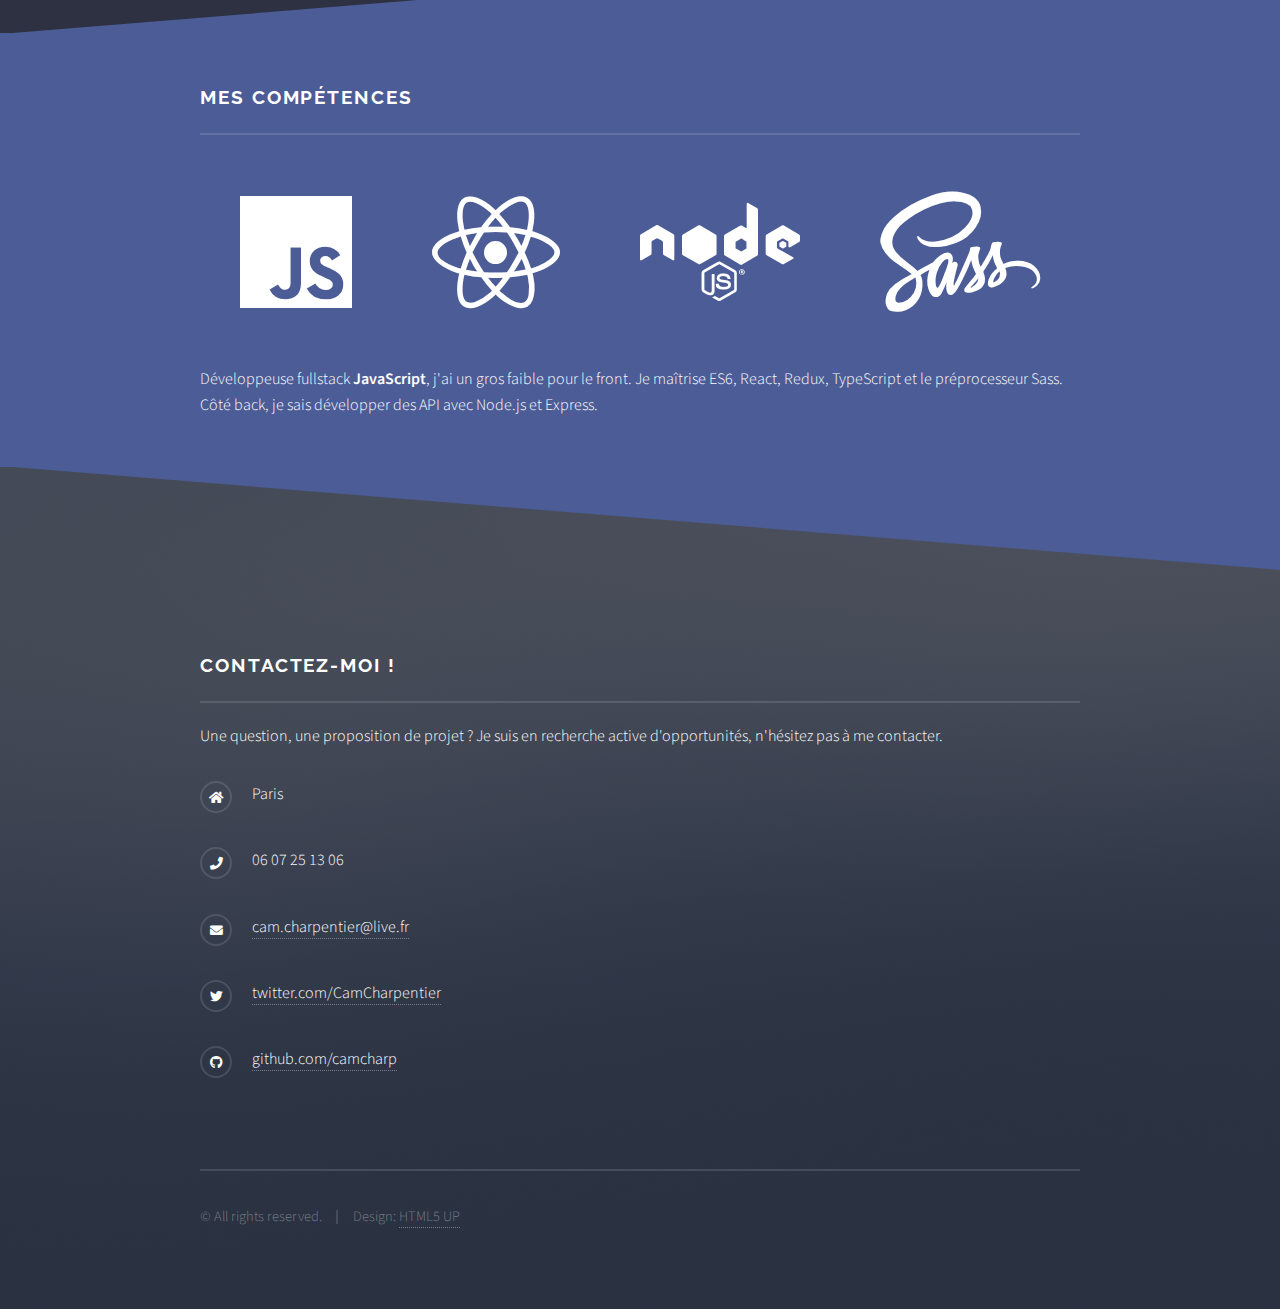
==== commit 6e07edb6: "small description changes" ====
--- a/index.html
+++ b/index.html
@@ -58,7 +58,7 @@
 									<img src="https://i.imgur.com/peauWbw.gif" class="image" alt="tumblr screenshot" />
 									<div class="content">
 										<h2 class="major">Des premières lignes de code en 2011...</h2>
-										<p>Tout à commencé quand j'ai écrit mes premières lignes de code, pour personnaliser mon Tumblr. Je ne savais même pas ce que voulais dire "HTML" ou "CSS", mais je savais déjà que j'adorais créer de jolies pages web. J'ai donc commencé à coder sans m'en rendre compte.</p>
+										<p>Tout à commencé quand j'ai écrit mes premières lignes de code, pour personnaliser mon Tumblr. J'ai commencé à coder sans m'en rendre compte, je ne savais même pas ce que voulais dire "HTML" ou "CSS". Mais je savais déjà que j'adorais créer de jolies pages web.</p>
 									</div>
 								</div>
 							</section>
@@ -79,7 +79,7 @@
 								<div class="inner">
 									<img src="images/vscode.png" class="image" alt="vscode screenshot" />
 									<div class="content">
-										<h2 class="major">Et finalement, développeuse web, pourquoi pas moi ?</h2>
+										<h2 class="major">Développeuse web, pourquoi pas moi ?</h2>
 										<p>En mai 2019, j'ai donc intégré le bootcamp de développement web d'Ironhack Paris. Après une formation intense et plusieurs projets menés à bien, je peux dire que c'est la meilleure décision que j'ai prise. Il ne me reste plus qu'à trouver l'entreprise qui saura me donner ma chance pour construire de beaux projets.</p>
 										<!-- <a href="#" class="special">Learn more</a> -->
 									</div>
@@ -122,18 +122,17 @@
 
 					</section>
 
-					<section id="one" class="wrapper spotlight style1">
-						<div class="inner" id="intro">
+					<section id="one"  class="wrapper spotlight style1">
+						<div class="inner" id="competences">
 							<div class="content">
 								<h2 class="major">Mes compétences</h2>
-								<p>Développeuse fullstack <b>JavaScript</b>, j'ai un gros faible pour le front. Voici les langages et librairies que je maîtrise.</p>
-								<div id="competences">
+								<div id="competences-svg">
 									<span><i class="fab fa-js"></i></span>
 									<span><i class="fab fa-react"></i></span>
 									<span><i class="fab fa-node"></i></span>
 									<span><i class="fab fa-sass"></i></span>
-
 								</div>
+								<p>Développeuse fullstack <b>JavaScript</b>, j'ai un gros faible pour le front. Je maîtrise ES6, React, Redux, TypeScript et le préprocesseur Sass. Côté back, je sais développer des API avec Node.js et Express. </p>
 							</div>
 						</div>
 					</section>
--- a/assets/css/main.css
+++ b/assets/css/main.css
@@ -1,10 +1,10 @@
 @import url(fontawesome-all.min.css);
 @import url("https://fonts.googleapis.com/css?family=Raleway:200,700|Source+Sans+Pro:300,600,300italic,600italic");
 
-/*
-	Solid State by HTML5 UP
-	html5up.net | @ajlkn
-	Free for personal and commercial use under the CCA 3.0 license (html5up.net/license)
+/*
+	Solid State by HTML5 UP
+	html5up.net | @ajlkn
+	Free for personal and commercial use under the CCA 3.0 license (html5up.net/license)
 */
 
 html, body, div, span, applet, object,
@@ -101,11 +101,11 @@
 	body {
 		background-color: #2e3141;
 		background-image: linear-gradient(to top, rgba(46, 49, 65, 0.8), rgba(46, 49, 65, 0.8)), url("../../images/bg.jpg");
-		background-size: auto,+		background-size: auto,
  cover;
-		background-attachment: fixed,+		background-attachment: fixed,
  fixed;
-		background-position: center,+		background-position: center,
  center;
 	}
 
@@ -316,6 +316,13 @@
 		font-size: 0.8em;
 		position: relative;
 		top: -0.5em;
+	}
+
+	#competences-svg {
+		font-size: 8em;
+		display: flex;
+    	flex-wrap: wrap;
+    	justify-content: space-around;
 	}
 
 	blockquote {
@@ -3467,9 +3474,9 @@
 				padding: 7em 0 8.25em 0 ;
 				background-color: #2e3141;
 				background-image: linear-gradient(to top, rgba(46, 49, 65, 0.8), rgba(46, 49, 65, 0.8)), url("../../images/bg.jpg");
-				background-size: auto,+				background-size: auto,
  cover;
-				background-position: center,+				background-position: center,
  center;
 				margin-bottom: -6.5em;
 			}
@@ -3579,9 +3586,9 @@
 			padding: 9em 0 6.25em 0 ;
 			background-color: #2e3141;
 			background-image: linear-gradient(to top, rgba(46, 49, 65, 0.8), rgba(46, 49, 65, 0.8)), url("../../images/bg.jpg");
-			background-size: auto,+			background-size: auto,
  cover;
-			background-position: center,+			background-position: center,
  0% 30%;
 			margin-bottom: -6.5em;
 		}
@@ -3592,9 +3599,9 @@
 
 		#wrapper > header {
 			padding: 11em 3em 7.375em 3em ;
-			background-size: auto,+			background-size: auto,
  cover;
-			background-position: center,+			background-position: center,
  0% 0%;
 			margin-bottom: -4.75em;
 		}
@@ -3609,7 +3616,7 @@
 
 		#wrapper > header {
 			padding: 6.5em 2em 3em 2em ;
-			background-size: auto,+			background-size: auto,
  125%;
 			margin-bottom: -2.5em;
 		}
@@ -4072,9 +4079,9 @@
 		#footer {
 			background-color: #2e3141;
 			background-image: linear-gradient(to top, rgba(46, 49, 65, 0.8), rgba(46, 49, 65, 0.8)), url("../../images/bg.jpg");
-			background-size: auto,+			background-size: auto,
  cover;
-			background-position: center,+			background-position: center,
  center;
 			margin-top: -6.5em;
 			padding-top: 6.5em;
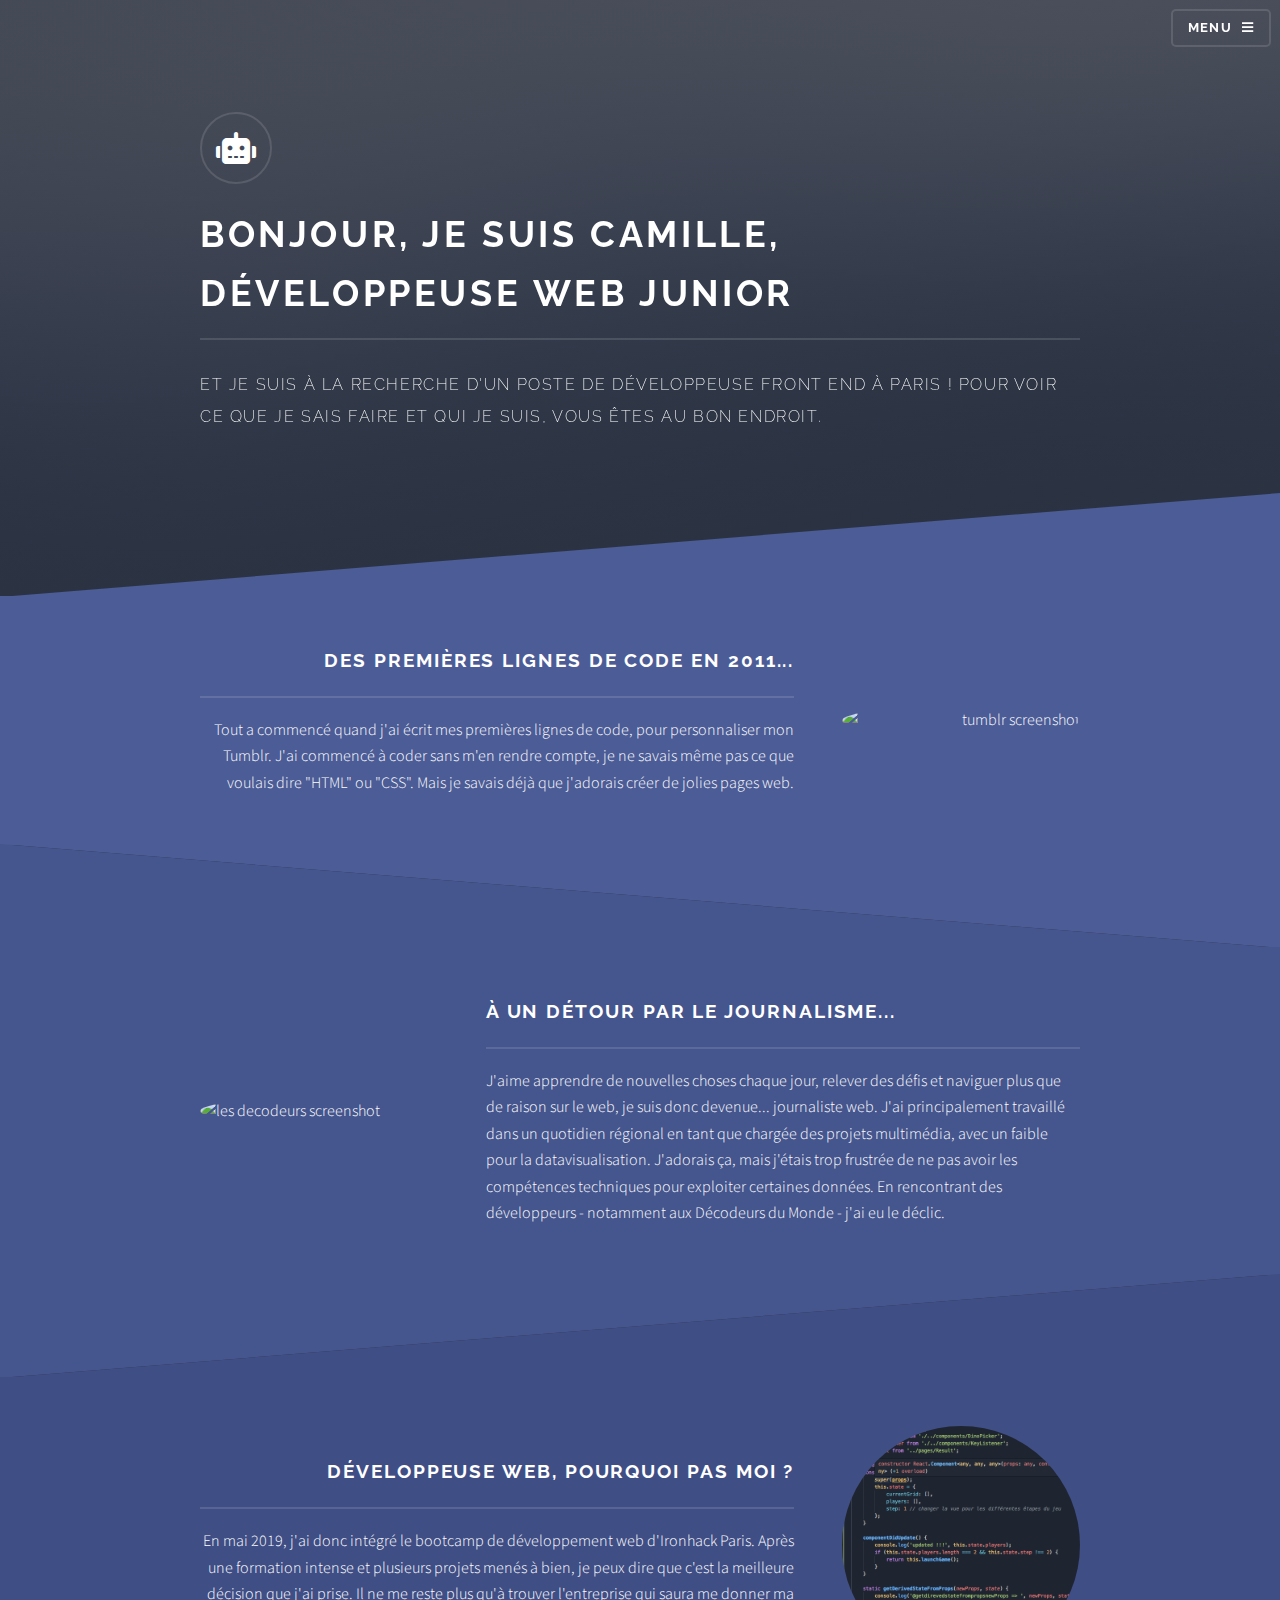
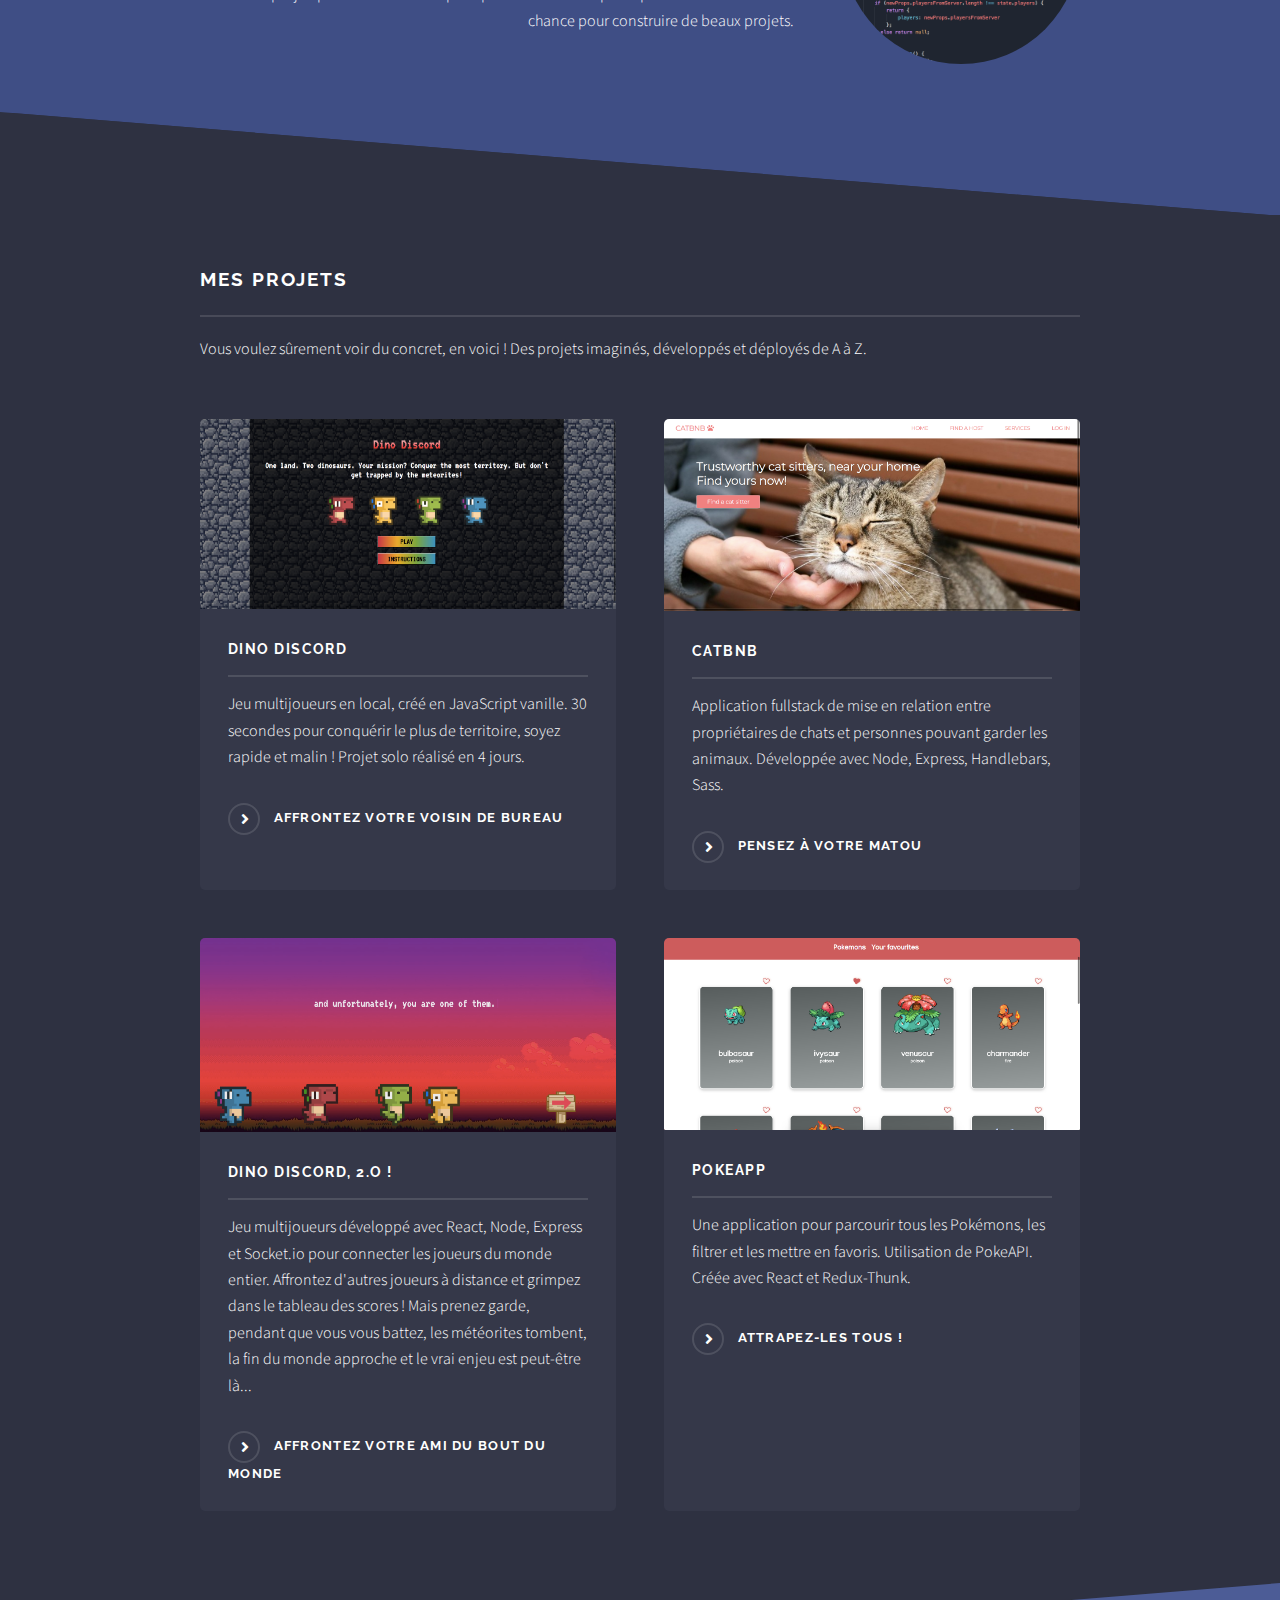
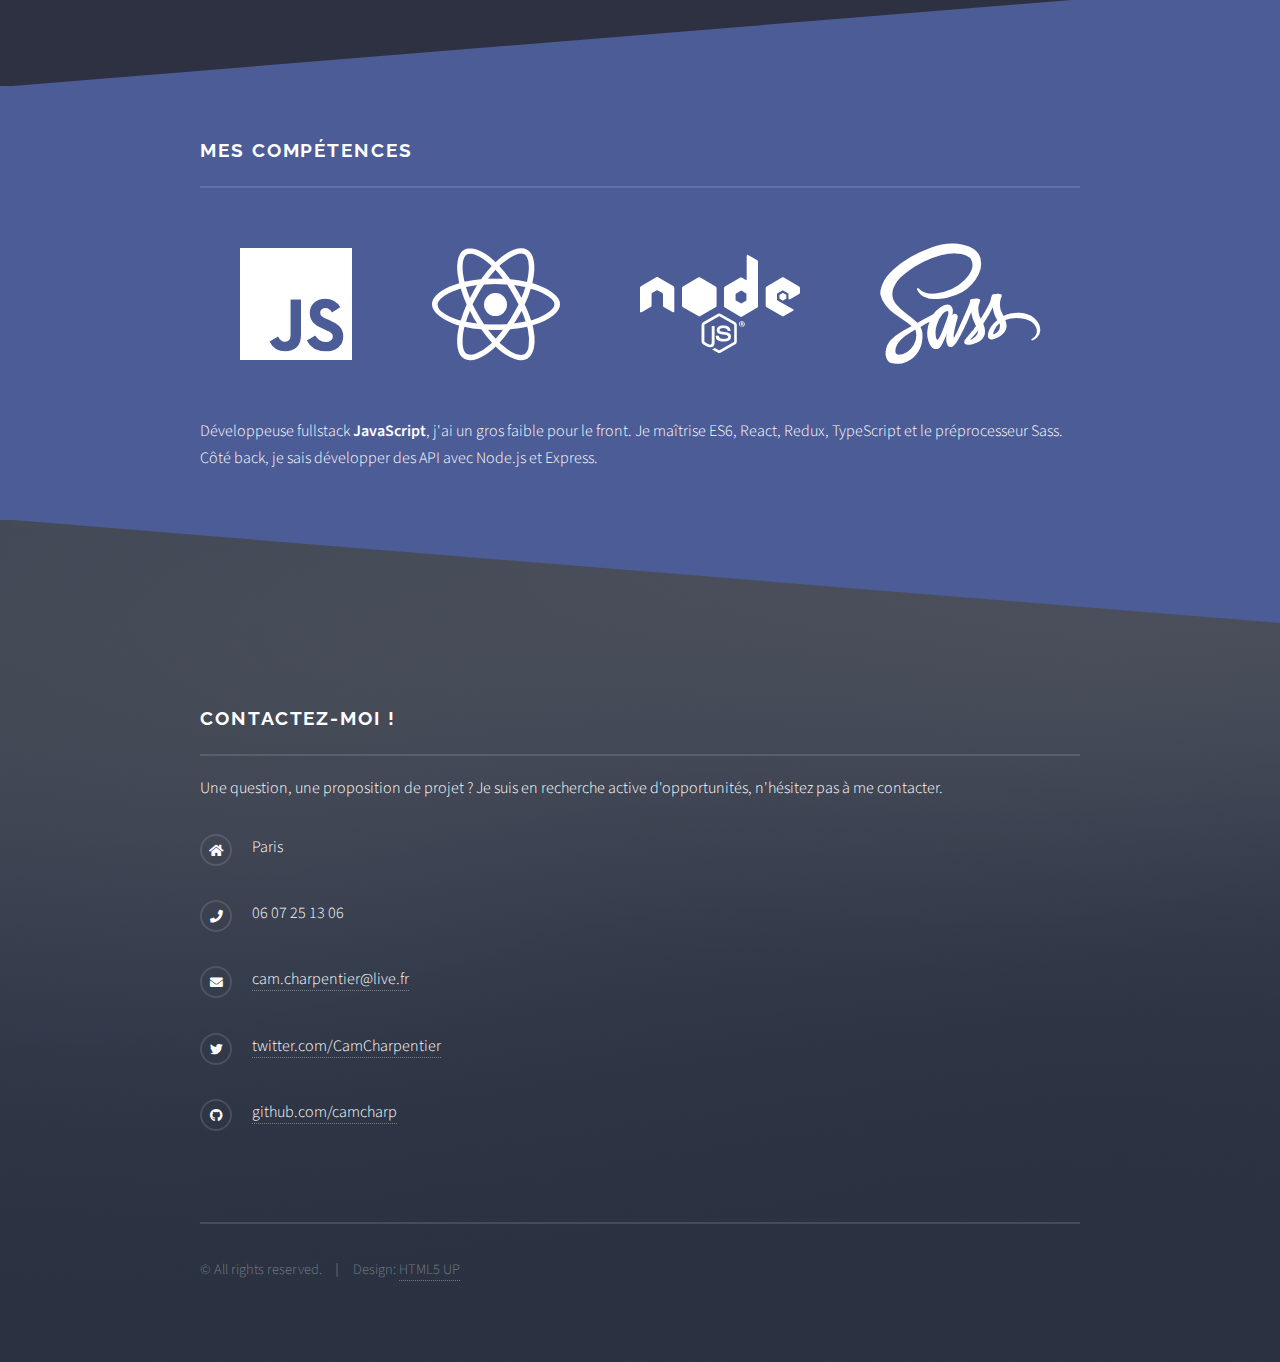
==== commit 6a1c61e7: "corrected typo" ====
--- a/index.html
+++ b/index.html
@@ -58,7 +58,7 @@
 									<img src="https://i.imgur.com/peauWbw.gif" class="image" alt="tumblr screenshot" />
 									<div class="content">
 										<h2 class="major">Des premières lignes de code en 2011...</h2>
-										<p>Tout à commencé quand j'ai écrit mes premières lignes de code, pour personnaliser mon Tumblr. J'ai commencé à coder sans m'en rendre compte, je ne savais même pas ce que voulais dire "HTML" ou "CSS". Mais je savais déjà que j'adorais créer de jolies pages web.</p>
+										<p>Tout a commencé quand j'ai écrit mes premières lignes de code, pour personnaliser mon Tumblr. J'ai commencé à coder sans m'en rendre compte, je ne savais même pas ce que voulais dire "HTML" ou "CSS". Mais je savais déjà que j'adorais créer de jolies pages web.</p>
 									</div>
 								</div>
 							</section>
@@ -101,13 +101,13 @@
 										<article>
 											<a href="https://catbnb-ironhack.herokuapp.com" target="_blank" class="image"><img src="./images/catbnb.png" alt="catbnb" /></a>
 											<h3 class="major">CatBnb</h3>
-											<p>Application fullstack de mise en relation entre propriétaires de chats et personnes pouvant garder les animaux. Créée avec Node, Express, Handlebars, Sass.</p>
+											<p>Application fullstack de mise en relation entre propriétaires de chats et personnes pouvant garder les animaux. Développée avec Node, Express, Handlebars, Sass.</p>
 											<a href="https://catbnb-ironhack.herokuapp.com" target="_blank" class="special">Pensez à votre matou</a>
 										</article>
 										<article>
 											<a href="https://dinodiscord.herokuapp.com" target="_blank" class="image"><img src="./images/dinodiscord2.png" alt="dino discord 2.0" /></a>
 											<h3 class="major">Dino Discord, 2.O !</h3>
-											<p>Jeu multijoueurs créé avec React, Node, Express et Socket.io pour connecter les joueurs du monde entier. Affrontez d'autres joueurs à distance et grimpez dans le tableau des scores ! Mais prenez garde, pendant que vous vous battez, les météorites tombent, la fin du monde approche et le vrai enjeu est peut-être là...</p>
+											<p>Jeu multijoueurs développé avec React, Node, Express et Socket.io pour connecter les joueurs du monde entier. Affrontez d'autres joueurs à distance et grimpez dans le tableau des scores ! Mais prenez garde, pendant que vous vous battez, les météorites tombent, la fin du monde approche et le vrai enjeu est peut-être là...</p>
 											<a href="https://dinodiscord.herokuapp.com" target="_blank" class="special">Affrontez votre ami du bout du monde</a>
 										</article>
 										<article>
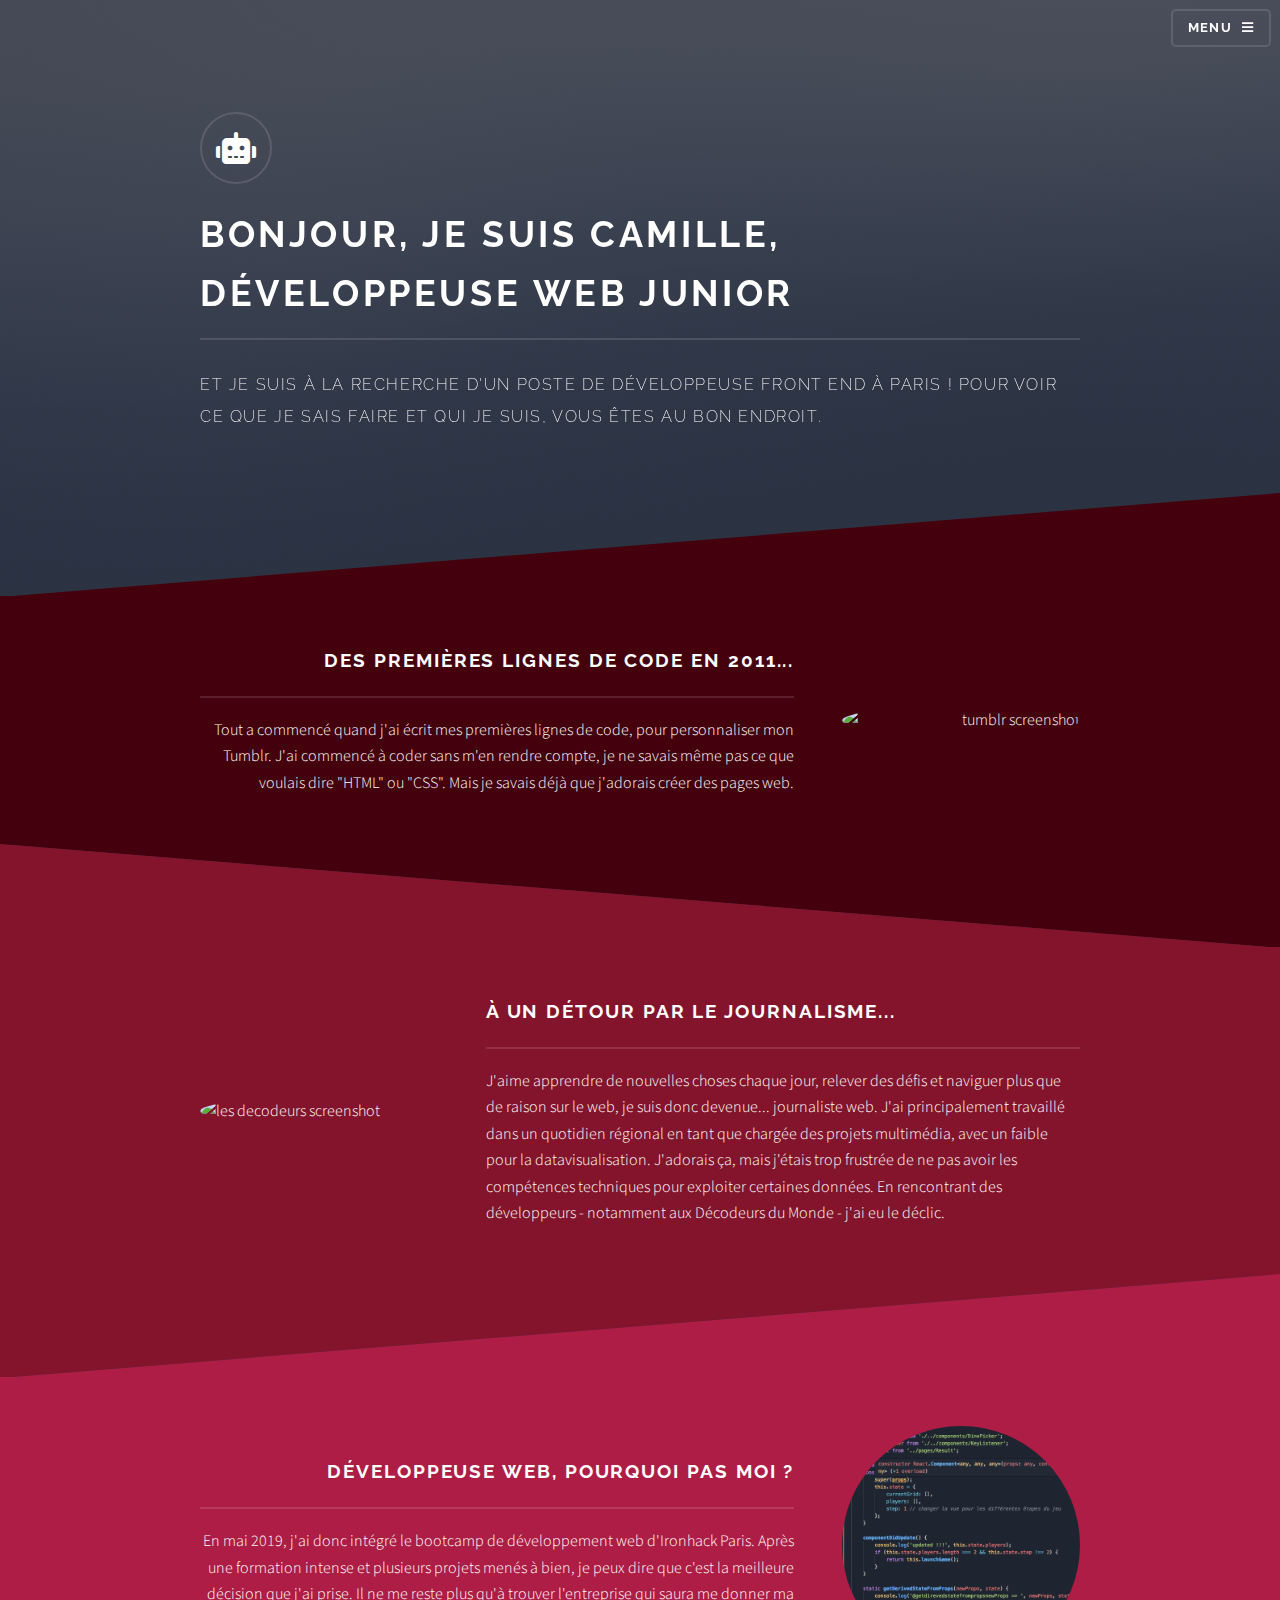
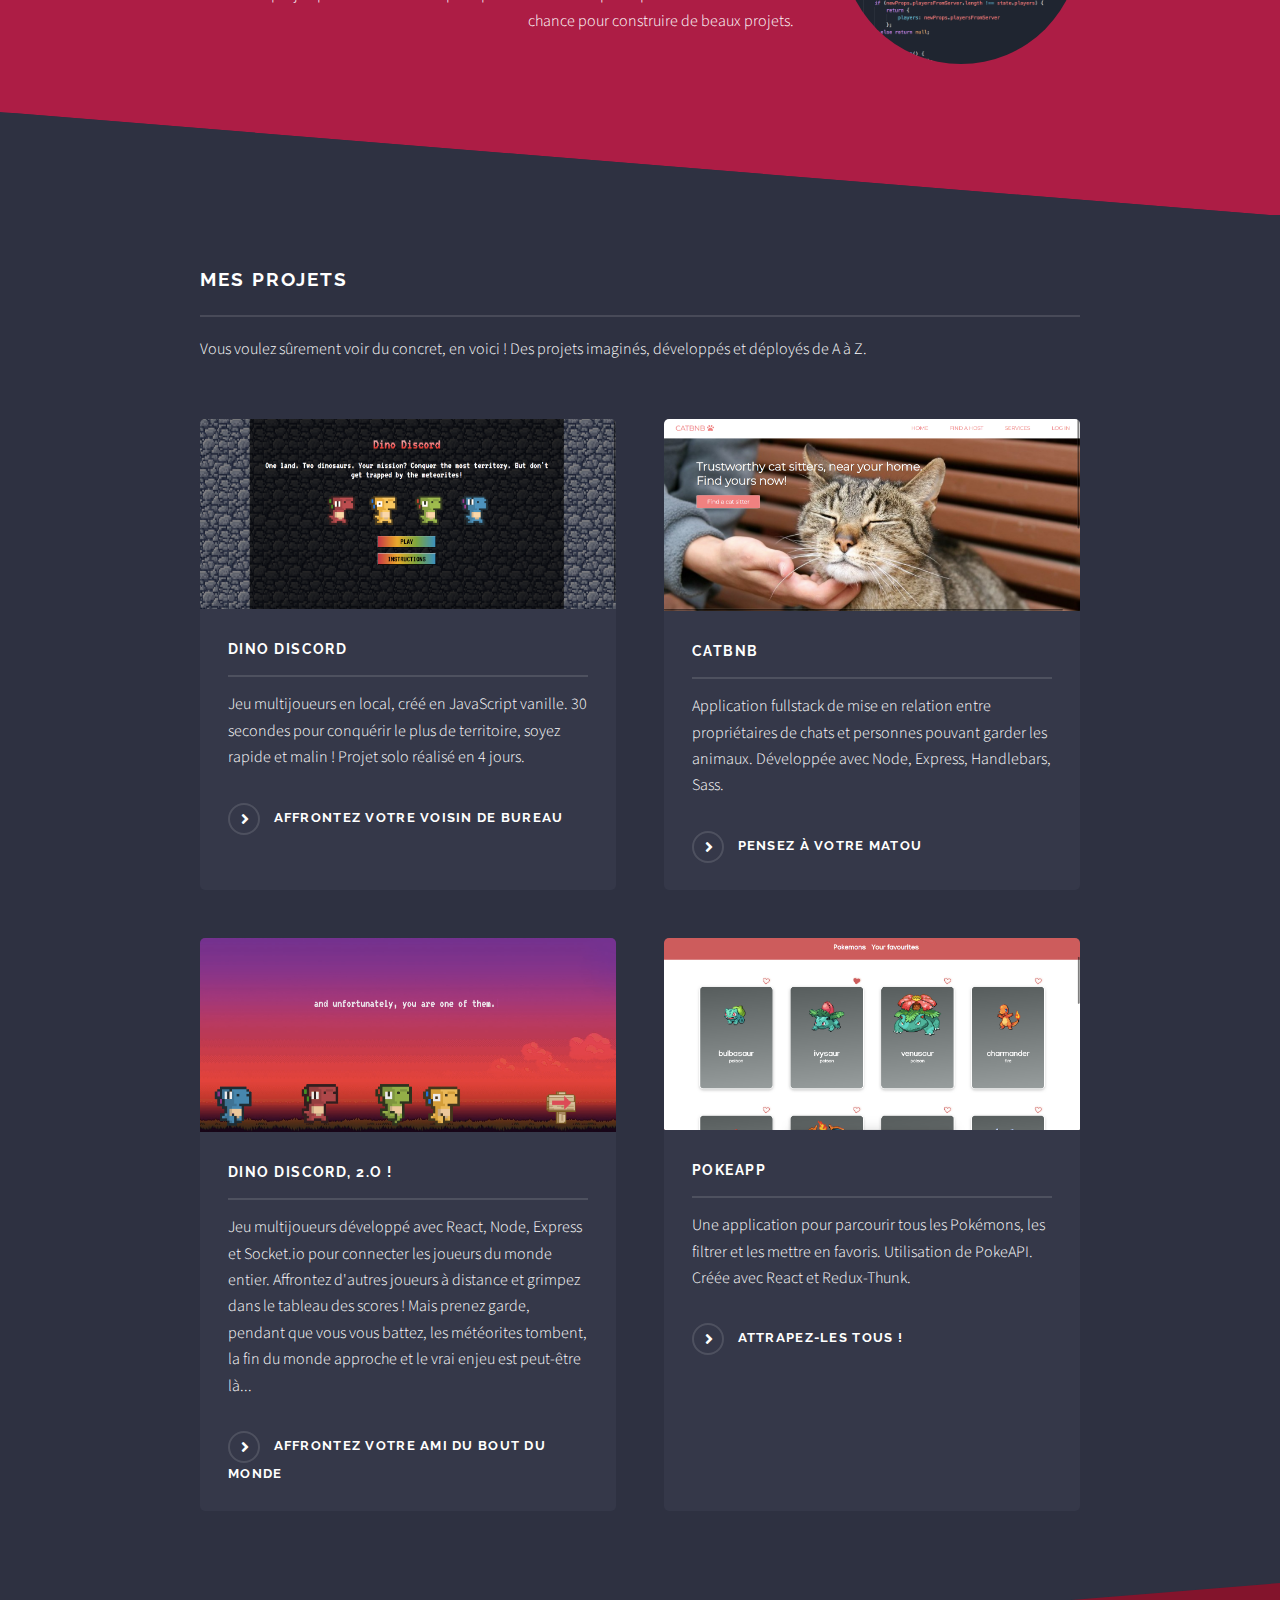
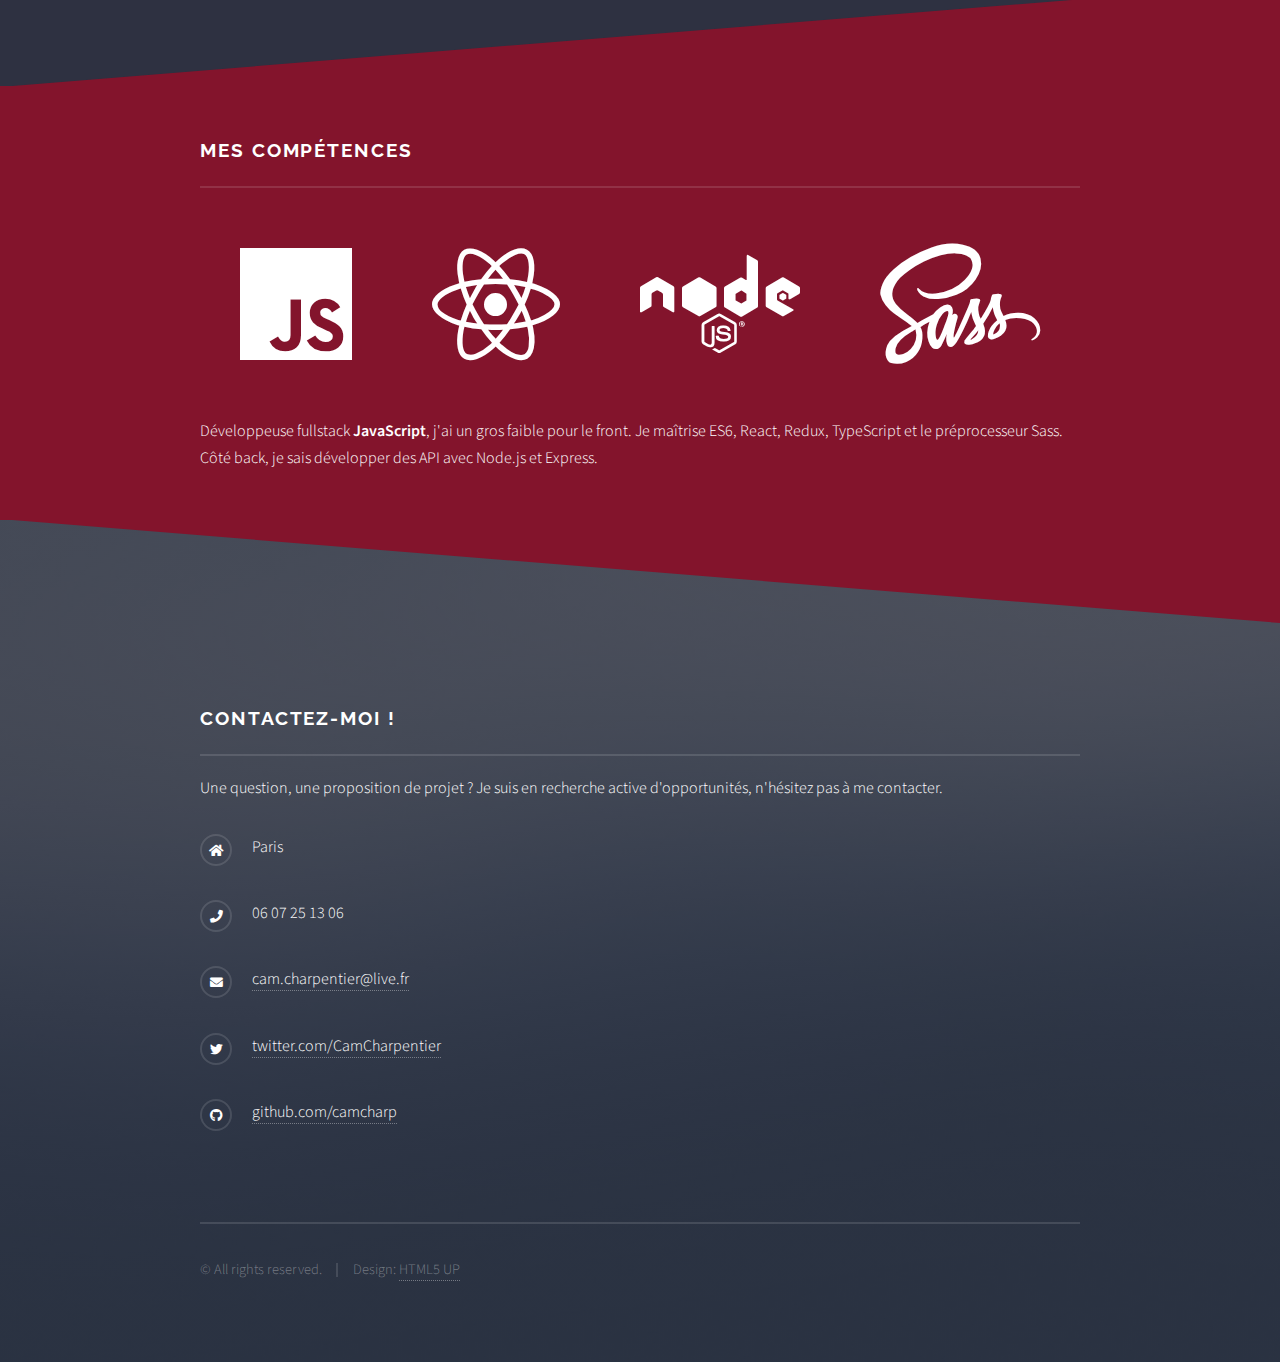
==== commit 13afbe3d: "updated texts" ====
--- a/index.html
+++ b/index.html
@@ -58,7 +58,7 @@
 									<img src="https://i.imgur.com/peauWbw.gif" class="image" alt="tumblr screenshot" />
 									<div class="content">
 										<h2 class="major">Des premières lignes de code en 2011...</h2>
-										<p>Tout a commencé quand j'ai écrit mes premières lignes de code, pour personnaliser mon Tumblr. J'ai commencé à coder sans m'en rendre compte, je ne savais même pas ce que voulais dire "HTML" ou "CSS". Mais je savais déjà que j'adorais créer de jolies pages web.</p>
+										<p>Tout a commencé quand j'ai écrit mes premières lignes de code, pour personnaliser mon Tumblr. J'ai commencé à coder sans m'en rendre compte, je ne savais même pas ce que voulais dire "HTML" ou "CSS". Mais je savais déjà que j'adorais créer des pages web.</p>
 									</div>
 								</div>
 							</section>
@@ -81,7 +81,6 @@
 									<div class="content">
 										<h2 class="major">Développeuse web, pourquoi pas moi ?</h2>
 										<p>En mai 2019, j'ai donc intégré le bootcamp de développement web d'Ironhack Paris. Après une formation intense et plusieurs projets menés à bien, je peux dire que c'est la meilleure décision que j'ai prise. Il ne me reste plus qu'à trouver l'entreprise qui saura me donner ma chance pour construire de beaux projets.</p>
-										<!-- <a href="#" class="special">Learn more</a> -->
 									</div>
 								</div>
 							</section>
@@ -122,7 +121,7 @@
 
 					</section>
 
-					<section id="one"  class="wrapper spotlight style1">
+					<section id="four"  class="wrapper spotlight style2">
 						<div class="inner" id="competences">
 							<div class="content">
 								<h2 class="major">Mes compétences</h2>
--- a/assets/css/main.css
+++ b/assets/css/main.css
@@ -2327,7 +2327,7 @@
 
 		input[type="checkbox"]:focus + label:before,
 		input[type="radio"]:focus + label:before {
-			border-color: #4c5c96;
+			border-color: #44000d;
 		}
 
 	input[type="checkbox"] + label:before {
@@ -2752,7 +2752,7 @@
 				}
 
 				ul.pagination li > .page.active {
-					background-color: #4c5c96;
+					background-color: #44000d;
 				}
 
 			ul.pagination li:first-child {
@@ -2920,7 +2920,7 @@
 		input[type="button"].primary,
 		button.primary,
 		.button.primary {
-			background-color: #4c5c96;
+			background-color: #44000d;
 			box-shadow: none;
 		}
 
@@ -2937,7 +2937,7 @@
 			input[type="button"].primary:active,
 			button.primary:active,
 			.button.primary:active {
-				background-color: #45558d;
+				background-color: #dfc42f;
 			}
 
 			input[type="submit"].primary.icon:before,
@@ -3288,7 +3288,7 @@
 			-ms-transition: opacity 0.35s ease, -ms-transform 0.35s ease;
 			transition: opacity 0.35s ease, transform 0.35s ease;
 			-webkit-overflow-scrolling: touch;
-			background: #4c5c96;
+			background: #44000d;
 			border-radius: 5px;
 			display: block;
 			max-width: 100%;
@@ -3344,7 +3344,7 @@
 				}
 
 					#menu .links li a:hover {
-						background: #45558d;
+						background: #83142c;
 					}
 
 		@media screen and (max-width: 736px) {
@@ -3774,19 +3774,19 @@
 			}
 
 		.wrapper.spotlight {
-			background-color: #4c5c96;
+			background-color: #44000d;
 		}
 
 			.wrapper.spotlight:before, .wrapper.spotlight:after {
-				background-image: url("data:image/svg+xml;charset=utf8,%3Csvg xmlns='http://www.w3.org/2000/svg' width='100' height='100' viewBox='0 0 100 100' preserveAspectRatio='none'%3E%3Cpolygon points='0,100 100,0 100,100' style='fill:%234c5c96%3B' /%3E%3C/svg%3E");
+				background-image: url("data:image/svg+xml;charset=utf8,%3Csvg xmlns='http://www.w3.org/2000/svg' width='100' height='100' viewBox='0 0 100 100' preserveAspectRatio='none'%3E%3Cpolygon points='0,100 100,0 100,100' style='fill:%2344000d%3B' /%3E%3C/svg%3E");
 			}
 
 			.wrapper.spotlight:before {
-				box-shadow: inset 0 -1px 0 0 #4c5c96, 0 1px 0 0 #4c5c96;
+				box-shadow: inset 0 -1px 0 0 #44000d, 0 1px 0 0 #44000d;
 			}
 
 			.wrapper.spotlight:after {
-				box-shadow: inset 0 -1px 0 0 #4c5c96, 0 1px 0 0 #4c5c96;
+				box-shadow: inset 0 -1px 0 0 #44000d, 0 1px 0 0 #44000d;
 			}
 
 			.wrapper.spotlight .inner {
@@ -3835,35 +3835,35 @@
 			}
 
 			.wrapper.spotlight.style2 {
-				background-color: #45558d;
+				background-color: #83142c;
 			}
 
 				.wrapper.spotlight.style2:before, .wrapper.spotlight.style2:after {
-					background-image: url("data:image/svg+xml;charset=utf8,%3Csvg xmlns='http://www.w3.org/2000/svg' width='100' height='100' viewBox='0 0 100 100' preserveAspectRatio='none'%3E%3Cpolygon points='0,100 100,0 100,100' style='fill:%2345558d%3B' /%3E%3C/svg%3E");
+					background-image: url("data:image/svg+xml;charset=utf8,%3Csvg xmlns='http://www.w3.org/2000/svg' width='100' height='100' viewBox='0 0 100 100' preserveAspectRatio='none'%3E%3Cpolygon points='0,100 100,0 100,100' style='fill:%2383142c%3B' /%3E%3C/svg%3E");
 				}
 
 				.wrapper.spotlight.style2:before {
-					box-shadow: inset 0 -1px 0 0 #45558d, 0 1px 0 0 #45558d;
+					box-shadow: inset 0 -1px 0 0 #83142c, 0 1px 0 0 #83142c;
 				}
 
 				.wrapper.spotlight.style2:after {
-					box-shadow: inset 0 -1px 0 0 #45558d, 0 1px 0 0 #45558d;
+					box-shadow: inset 0 -1px 0 0 #83142c, 0 1px 0 0 #83142c;
 				}
 
 			.wrapper.spotlight.style3 {
-				background-color: #3f4e85;
+				background-color: #ad1d45;
 			}
 
 				.wrapper.spotlight.style3:before, .wrapper.spotlight.style3:after {
-					background-image: url("data:image/svg+xml;charset=utf8,%3Csvg xmlns='http://www.w3.org/2000/svg' width='100' height='100' viewBox='0 0 100 100' preserveAspectRatio='none'%3E%3Cpolygon points='0,100 100,0 100,100' style='fill:%233f4e85%3B' /%3E%3C/svg%3E");
+					background-image: url("data:image/svg+xml;charset=utf8,%3Csvg xmlns='http://www.w3.org/2000/svg' width='100' height='100' viewBox='0 0 100 100' preserveAspectRatio='none'%3E%3Cpolygon points='0,100 100,0 100,100' style='fill:%23ad1d45%3B' /%3E%3C/svg%3E");
 				}
 
 				.wrapper.spotlight.style3:before {
-					box-shadow: inset 0 -1px 0 0 #3f4e85, 0 1px 0 0 #3f4e85;
+					box-shadow: inset 0 -1px 0 0 #ad1d45, 0 1px 0 0 #ad1d45;
 				}
 
 				.wrapper.spotlight.style3:after {
-					box-shadow: inset 0 -1px 0 0 #3f4e85, 0 1px 0 0 #3f4e85;
+					box-shadow: inset 0 -1px 0 0 #ad1d45, 0 1px 0 0 #ad1d45;
 				}
 
 			.wrapper.spotlight.style4 {
